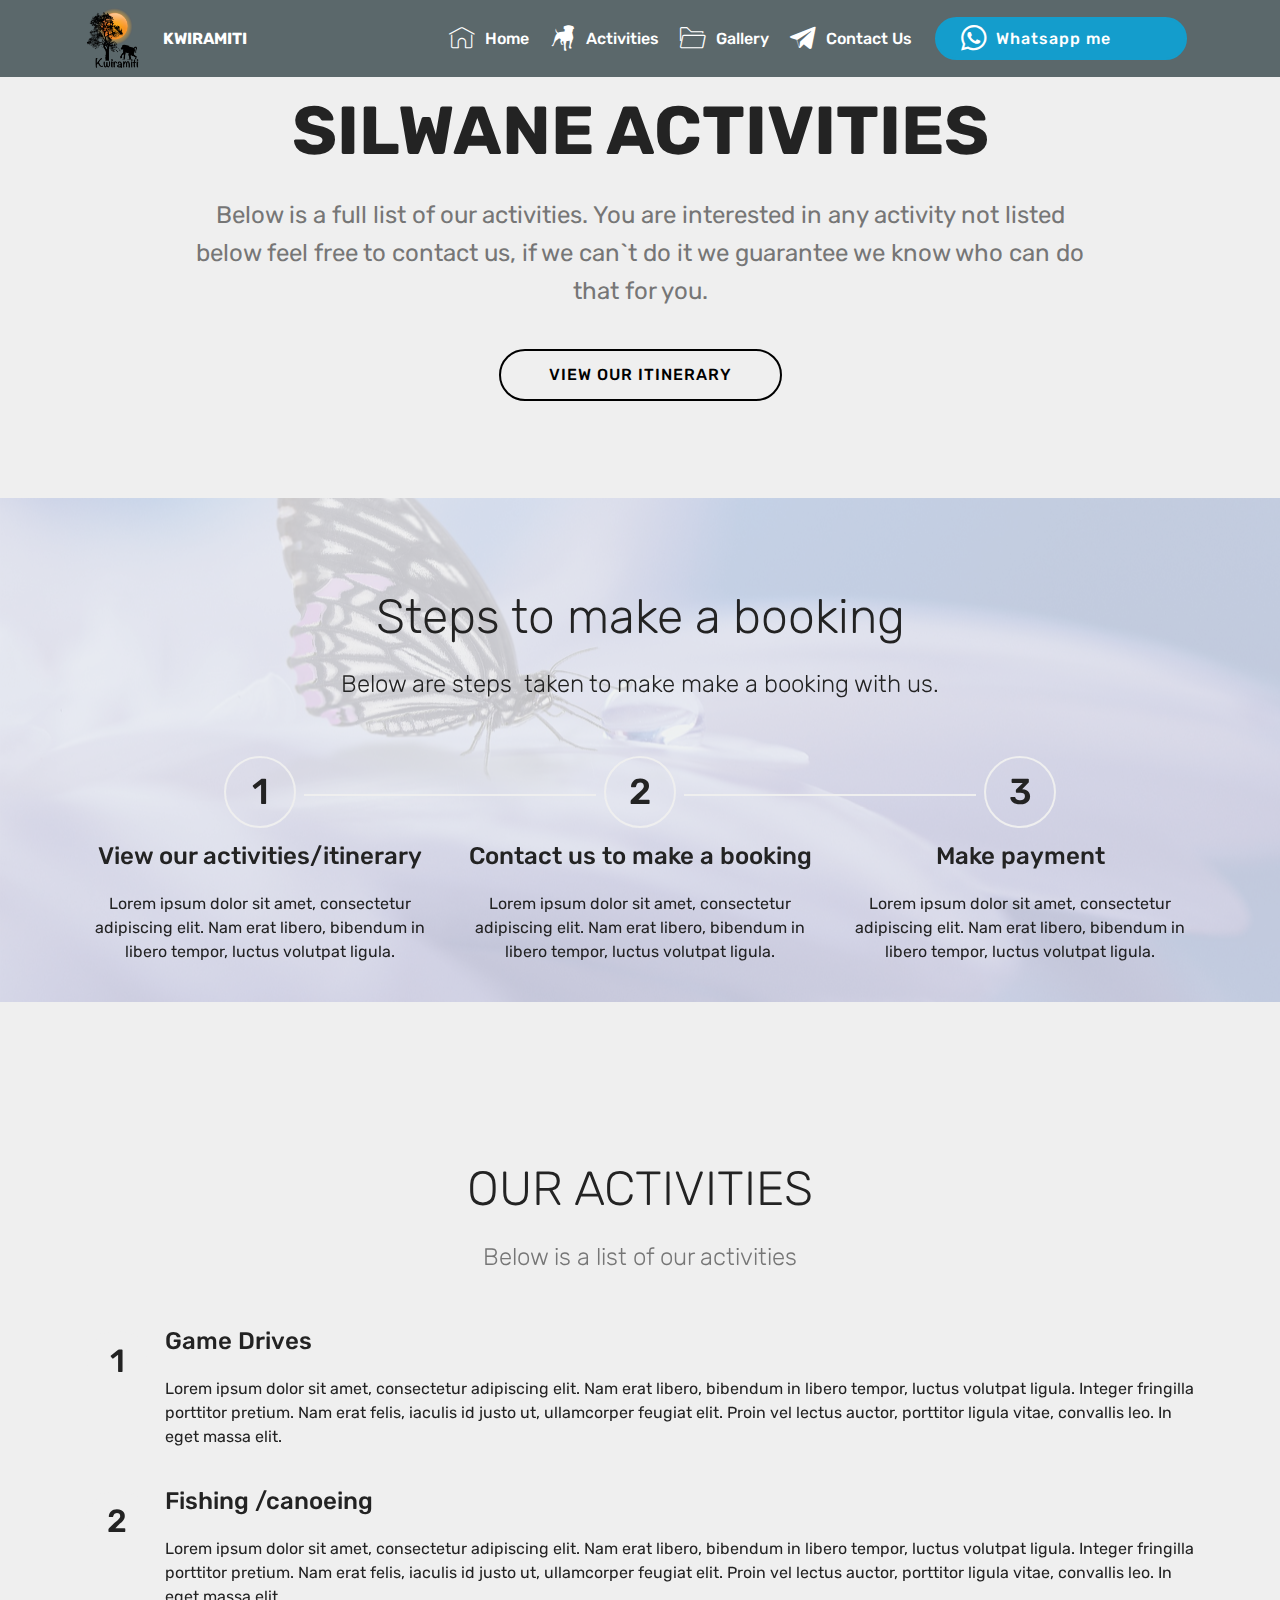
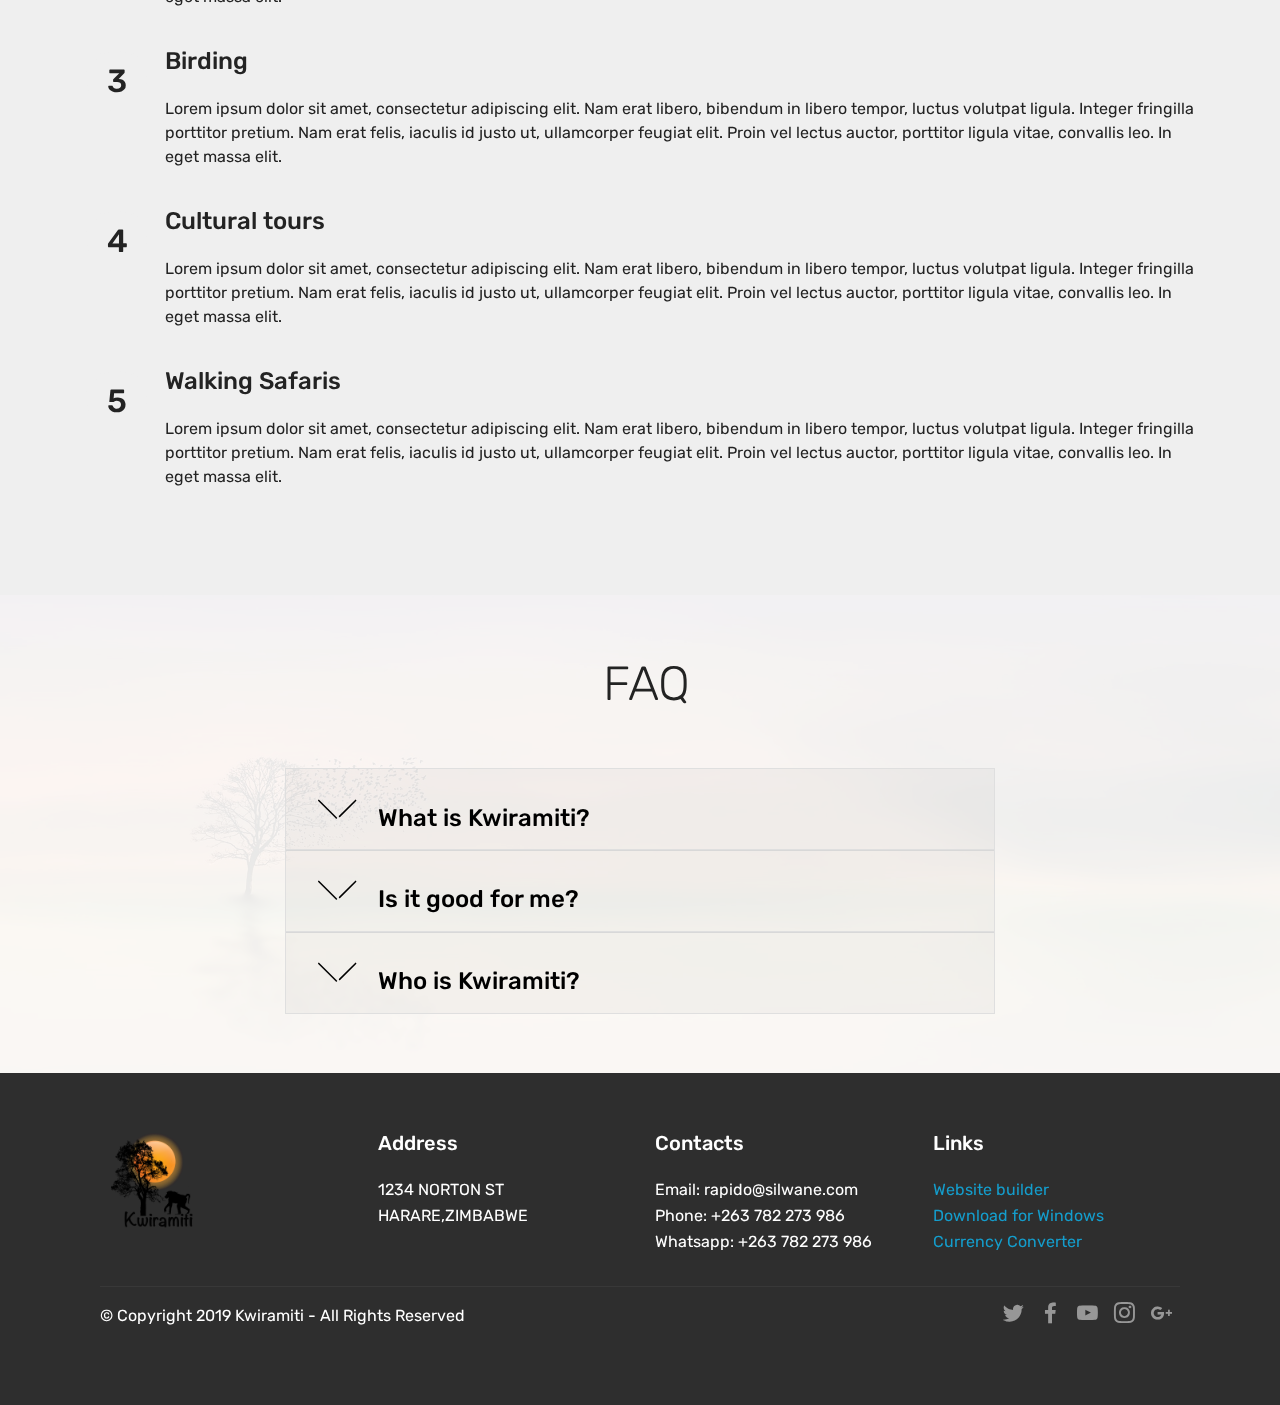
==== activities.html @ 690f3c90 "create github pages" ====
<!DOCTYPE html>
<html  >
<head>
  <!-- Site made with Mobirise Website Builder v4.12.3, https://mobirise.com -->
  <meta charset="UTF-8">
  <meta http-equiv="X-UA-Compatible" content="IE=edge">
  <meta name="generator" content="Mobirise v4.12.3, mobirise.com">
  <meta name="viewport" content="width=device-width, initial-scale=1, minimum-scale=1">
  <link rel="shortcut icon" href="assets/images/logo-web-large.png" type="image/x-icon">
  <meta name="description" content="Website Maker Description">
  
  
  <title>Activities</title>
  <link rel="stylesheet" href="assets/web/assets/mobirise-icons/mobirise-icons.css">
  <link rel="stylesheet" href="assets/bootstrap/css/bootstrap.min.css">
  <link rel="stylesheet" href="assets/bootstrap/css/bootstrap-grid.min.css">
  <link rel="stylesheet" href="assets/bootstrap/css/bootstrap-reboot.min.css">
  <link rel="stylesheet" href="assets/socicon/css/styles.css">
  <link rel="stylesheet" href="assets/tether/tether.min.css">
  <link rel="stylesheet" href="assets/dropdown/css/style.css">
  <link rel="stylesheet" href="assets/theme/css/style.css">
  <link rel="preload" as="style" href="assets/mobirise/css/mbr-additional.css"><link rel="stylesheet" href="assets/mobirise/css/mbr-additional.css" type="text/css">
  
  
  
</head>
<body>
  <section class="menu cid-s9t8nsLyzi" once="menu" id="menu1-7">

    

    <nav class="navbar navbar-expand beta-menu navbar-dropdown align-items-center navbar-fixed-top navbar-toggleable-sm">
        <button class="navbar-toggler navbar-toggler-right" type="button" data-toggle="collapse" data-target="#navbarSupportedContent" aria-controls="navbarSupportedContent" aria-expanded="false" aria-label="Toggle navigation">
            <div class="hamburger">
                <span></span>
                <span></span>
                <span></span>
                <span></span>
            </div>
        </button>
        <div class="menu-logo">
            <div class="navbar-brand">
                <span class="navbar-logo">
                    <a href="https://mobirise.co">
                         <img src="assets/images/logo-web-large.png" alt="Mobirise" title="" style="height: 3.8rem;">
                    </a>
                </span>
                <span class="navbar-caption-wrap"><a class="navbar-caption text-white display-4" href="https://mobirise.co">KWIRAMITI</a></span>
            </div>
        </div>
        <div class="collapse navbar-collapse" id="navbarSupportedContent">
            <ul class="navbar-nav nav-dropdown" data-app-modern-menu="true"><li class="nav-item">
                    <a class="nav-link link text-white display-4" href="index.html">
                        <span class="mbri-home mbr-iconfont mbr-iconfont-btn"></span>Home</a>
                </li><li class="nav-item"><a class="nav-link link text-white display-4" href="activities.html"><span class="socicon socicon-zynga mbr-iconfont mbr-iconfont-btn"></span>
                        Activities</a></li><li class="nav-item"><a class="nav-link link text-white display-4" href="gallery.html"><span class="mbri-opened-folder mbr-iconfont mbr-iconfont-btn"></span>
                        Gallery</a></li><li class="nav-item"><a class="nav-link link text-white display-4" href="contactus.html" target="_blank"><span class="socicon socicon-telegram mbr-iconfont mbr-iconfont-btn"></span>
                        Contact Us</a></li></ul>
            <div class="navbar-buttons mbr-section-btn"><a class="btn btn-sm btn-primary display-4" href="https://wa.me/+263782273986"><span class="socicon socicon-whatsapp mbr-iconfont mbr-iconfont-btn"></span>
                    
                    Whatsapp me &nbsp; &nbsp; &nbsp; &nbsp; &nbsp;</a></div>
        </div>
    </nav>
</section>

<section class="engine"><a href="https://mobirise.info/x">css templates</a></section><section class="header1 cid-s9trLxJYVZ" id="header16-q">

    

    

    <div class="container">
        <div class="row justify-content-md-center">
            <div class="col-md-10 align-center">
                <h1 class="mbr-section-title mbr-bold pb-3 mbr-fonts-style display-1">SILWANE ACTIVITIES</h1>
                
                <p class="mbr-text pb-3 mbr-fonts-style display-5">Below is a full list of our activities. You are interested in any activity not listed below feel free to contact us, if we can`t do it we guarantee we know who can do that for you.</p>
                <div class="mbr-section-btn"><a class="btn btn-md btn-black-outline display-4" href="https://mobirise.co">VIEW OUR ITINERARY</a></div>
            </div>
        </div>
    </div>

</section>

<section class="step2 cid-s9trYg1rEG mbr-parallax-background" id="step2-r">

    

    <div class="mbr-overlay" style="opacity: 0.8; background-color: rgb(239, 239, 239);">
    </div>
    
    <div class="container">
        <h2 class="mbr-section-title pb-3 mbr-fonts-style align-center display-2">
            Steps to make a booking</h2>
        <h3 class="mbr-section-subtitle pb-5 mbr-fonts-style align-center display-5">Below are steps &nbsp;taken to make make a booking with us.</h3>
        <div class="step-container row justify-content-center">
            <div class="card col-12 col-md-4 separline">
                <div class="step-element">
                    <div class="step-wrapper pb-3">
                        <h3 class="step d-flex align-items-center justify-content-center m-auto">
                            1
                        </h3>
                    </div>          
                    <div class="step-text-content align-center">
                        <h4 class="mbr-step-title pb-3 mbr-fonts-style display-5">View our activities/itinerary</h4>
                        <p class="mbr-step-text mbr-fonts-style display-7">
                            Lorem ipsum dolor sit amet, consectetur adipiscing elit. Nam erat libero, bibendum in libero tempor, luctus volutpat ligula.</p>
                    </div>
                </div>
            </div>

            <div class="card col-12 separline col-md-4">
                <div class="step-element">
                    <div class="step-wrapper pb-3">
                        <h3 class="step d-flex align-items-center justify-content-center m-auto">
                            2
                        </h3>
                    </div>          
                    <div class="step-text-content align-center">
                        <h4 class="mbr-step-title pb-3 mbr-fonts-style display-5">Contact us to make a booking</h4>
                        <p class="mbr-step-text mbr-fonts-style display-7">
                            Lorem ipsum dolor sit amet, consectetur adipiscing elit. Nam erat libero, bibendum in libero tempor, luctus volutpat ligula.</p>
                    </div>
                </div>
            </div>

            <div class="card col-md-4 col-12 separline last-child">
                <div class="step-element">
                    <div class="step-wrapper pb-3">
                        <h3 class="step d-flex align-items-center justify-content-center m-auto">
                            3
                        </h3>
                    </div>          
                    <div class="step-text-content align-center">
                        <h4 class="mbr-step-title pb-3 mbr-fonts-style display-5">Make payment</h4>
                        <p class="mbr-step-text mbr-fonts-style display-7">
                            Lorem ipsum dolor sit amet, consectetur adipiscing elit. Nam erat libero, bibendum in libero tempor, luctus volutpat ligula.</p>
                    </div>
                </div>
            </div>

            
            
            
            
            
            
            
            
            
            
            
        </div>
    </div>
</section>

<section class="step1 cid-s9tuKXuQFf" id="step1-x">

    

    
    
    <div class="container">
        <h2 class="mbr-section-title pb-3 mbr-fonts-style align-center display-2">OUR ACTIVITIES</h2>
        <h3 class="mbr-section-subtitle pb-5 mbr-fonts-style align-center display-5">Below is a list of our activities</h3>
        <div class="step-container">
            <div class="card separline pb-4">
                <div class="step-element d-flex">
                    <div class="step-wrapper pr-3">
                        <h3 class="step d-flex align-items-center justify-content-center">
                            1
                        </h3>
                    </div>          
                    <div class="step-text-content">
                        <h4 class="mbr-step-title pb-3 mbr-fonts-style display-5">Game Drives</h4>
                        <p class="mbr-step-text mbr-fonts-style display-7">
                            Lorem ipsum dolor sit amet, consectetur adipiscing elit. Nam erat libero, bibendum in libero tempor, luctus volutpat ligula. Integer fringilla porttitor pretium. Nam erat felis, iaculis id justo ut, ullamcorper feugiat elit. Proin vel lectus auctor, porttitor ligula vitae, convallis leo. In eget massa elit.
                        </p>
                    </div>
                </div>
            </div>

            <div class="card separline pb-4">
                <div class="step-element d-flex">
                    <div class="step-wrapper pr-3">
                        <h3 class="step d-flex align-items-center justify-content-center">
                            2
                        </h3>
                    </div>          
                    <div class="step-text-content">
                        <h4 class="mbr-step-title pb-3 mbr-fonts-style display-5">Fishing /canoeing</h4>
                        <p class="mbr-step-text mbr-fonts-style display-7">
                            Lorem ipsum dolor sit amet, consectetur adipiscing elit. Nam erat libero, bibendum in libero tempor, luctus volutpat ligula. Integer fringilla porttitor pretium. Nam erat felis, iaculis id justo ut, ullamcorper feugiat elit. Proin vel lectus auctor, porttitor ligula vitae, convallis leo. In eget massa elit.
                        </p>
                    </div>
                </div>
            </div>

            <div class="card separline pb-4">
                <div class="step-element d-flex">
                    <div class="step-wrapper pr-3">
                        <h3 class="step d-flex align-items-center justify-content-center">
                            3
                        </h3>
                    </div>          
                    <div class="step-text-content">
                        <h4 class="mbr-step-title pb-3 mbr-fonts-style display-5">Birding</h4>
                        <p class="mbr-step-text mbr-fonts-style display-7">
                            Lorem ipsum dolor sit amet, consectetur adipiscing elit. Nam erat libero, bibendum in libero tempor, luctus volutpat ligula. Integer fringilla porttitor pretium. Nam erat felis, iaculis id justo ut, ullamcorper feugiat elit. Proin vel lectus auctor, porttitor ligula vitae, convallis leo. In eget massa elit.
                        </p>
                    </div>
                </div>
            </div>

            <div class="card separline pb-4">
                <div class="step-element d-flex">
                    <div class="step-wrapper pr-3">
                        <h3 class="step d-flex align-items-center justify-content-center">
                            4
                        </h3>
                    </div>          
                    <div class="step-text-content">
                        <h4 class="mbr-step-title pb-3 mbr-fonts-style display-5">Cultural tours</h4>
                        <p class="mbr-step-text mbr-fonts-style display-7">
                            Lorem ipsum dolor sit amet, consectetur adipiscing elit. Nam erat libero, bibendum in libero tempor, luctus volutpat ligula. Integer fringilla porttitor pretium. Nam erat felis, iaculis id justo ut, ullamcorper feugiat elit. Proin vel lectus auctor, porttitor ligula vitae, convallis leo. In eget massa elit.
                        </p>
                    </div>
                </div>
            </div>
            
            <div class="card">
                <div class="step-element d-flex">
                    <div class="step-wrapper pr-3">
                        <h3 class="step d-flex align-items-center justify-content-center">
                            5
                        </h3>
                    </div>          
                    <div class="step-text-content">
                        <h4 class="mbr-step-title pb-3 mbr-fonts-style display-5">Walking Safaris</h4>
                        <p class="mbr-step-text mbr-fonts-style display-7">
                            Lorem ipsum dolor sit amet, consectetur adipiscing elit. Nam erat libero, bibendum in libero tempor, luctus volutpat ligula. Integer fringilla porttitor pretium. Nam erat felis, iaculis id justo ut, ullamcorper feugiat elit. Proin vel lectus auctor, porttitor ligula vitae, convallis leo. In eget massa elit.
                        </p>
                    </div>
                </div>
            </div>
            
            
            
            
            
            
            
            
        </div>
    </div>
</section>

<section class="toggle1 cid-s9ts7Mup1S" id="toggle1-s">

    

    <div class="mbr-overlay" style="opacity: 0.9; background-color: rgb(255, 255, 255);">
    </div>
        <div class="container">
            <div class="media-container-row">
                <div class="col-12 col-md-8">
                    <div class="section-head text-center space30">
                       <h2 class="mbr-section-title pb-5 mbr-fonts-style display-2">&nbsp;FAQ
                        </h2>
                    </div>
                    <div class="clearfix"></div>
                    <div id="bootstrap-toggle" class="toggle-panel accordionStyles tab-content">
                        <div class="card">
                            <div class="card-header" role="tab" id="headingOne">
                                <a role="button" class="collapsed panel-title text-black" data-toggle="collapse" data-core="" href="#collapse1_18" aria-expanded="false" aria-controls="collapse1">
                                    <h4 class="mbr-fonts-style display-5">
                                        <span class="sign mbr-iconfont mbri-arrow-down inactive"></span> What is Kwiramiti?</h4>
                                </a>
                            </div>
                            <div id="collapse1_18" class="panel-collapse noScroll collapse" role="tabpanel" aria-labelledby="headingOne">
                                <div class="panel-body p-4">
                                    <p class="mbr-fonts-style panel-text display-7">
                                       "Lorem ipsum dolor sit amet, consectetur adipiscing elit, sed do eiusmod tempor incididunt ut labore et dolore magna aliqua. Ut enim ad minim veniam, quis nostrud exercitation ullamco laboris nisi ut aliquip ex ea commodo consequat. Duis aute irure dolor in reprehenderit in voluptate velit esse cillum dolore eu fugiat nulla pariatur. Excepteur sint occaecat cupidatat non proident, sunt in culpa qui officia deserunt mollit anim id est laborum."</p>
                                </div>
                            </div>
                        </div>
                        <div class="card">
                            <div class="card-header" role="tab" id="headingTwo">
                                <a role="button" class="collapsed panel-title text-black" data-toggle="collapse" data-core="" href="#collapse2_18" aria-expanded="false" aria-controls="collapse2">
                                    <h4 class="mbr-fonts-style display-5">
                                        <span class="sign mbr-iconfont mbri-arrow-down inactive"></span> Is it good for me?
                                    </h4>
                                </a>

                            </div>
                            <div id="collapse2_18" class="panel-collapse noScroll collapse" role="tabpanel" aria-labelledby="headingTwo">
                                <div class="panel-body p-4">
                                    <p class="mbr-fonts-style panel-text display-7">
                                       "Lorem ipsum dolor sit amet, consectetur adipiscing elit, sed do eiusmod tempor incididunt ut labore et dolore magna aliqua. Ut enim ad minim veniam, quis nostrud exercitation ullamco laboris nisi ut aliquip ex ea commodo consequat. Duis aute irure dolor in reprehenderit in voluptate velit esse cillum dolore eu fugiat nulla pariatur. Excepteur sint occaecat cupidatat non proident, sunt in culpa qui officia deserunt mollit anim id est laborum."</p>
                                </div>
                            </div>
                        </div>
                        <div class="card">
                            <div class="card-header" role="tab" id="headingThree">
                                <a role="button" class="collapsed panel-title text-black" data-toggle="collapse" data-core="" href="#collapse3_18" aria-expanded="false" aria-controls="collapse3">
                                    <h4 class="mbr-fonts-style display-5">
                                        <span class="sign mbr-iconfont mbri-arrow-down inactive"></span>&nbsp;Who is Kwiramiti?</h4>
                                </a>
                            </div>
                            <div id="collapse3_18" class="panel-collapse noScroll collapse" role="tabpanel" aria-labelledby="headingThree">
                                <div class="panel-body p-4">
                                    <p class="mbr-fonts-style panel-text display-7">"Lorem ipsum dolor sit amet, consectetur adipiscing elit, sed do eiusmod tempor incididunt ut labore et dolore magna aliqua. Ut enim ad minim veniam, quis nostrud exercitation ullamco laboris nisi ut aliquip ex ea commodo consequat. Duis aute irure dolor in reprehenderit in voluptate velit esse cillum dolore eu fugiat nulla pariatur. Excepteur sint occaecat cupidatat non proident, sunt in culpa qui officia deserunt mollit anim id est laborum."</p>
                                </div>
                            </div>
                        </div>
                        
                        
                        
                    </div>
                </div>
            </div>
        </div>
</section>

<section class="cid-s9tse5u4Gh" id="footer1-u">

    

    

    <div class="container">
        <div class="media-container-row content text-white">
            <div class="col-12 col-md-3">
                <div class="media-wrap">
                    <a href="https://mobirise.co/">
                        <img src="assets/images/logo-web-large.png" alt="Mobirise" title="">
                    </a>
                </div>
            </div>
            <div class="col-12 col-md-3 mbr-fonts-style display-7">
                <h5 class="pb-3">
                    Address
                </h5>
                <p class="mbr-text">
                    1234 NORTON ST &nbsp; &nbsp; &nbsp; &nbsp; &nbsp; &nbsp; &nbsp; &nbsp; &nbsp; &nbsp;&nbsp;<br>HARARE,ZIMBABWE</p>
            </div>
            <div class="col-12 col-md-3 mbr-fonts-style display-7">
                <h5 class="pb-3">
                    Contacts
                </h5>
                <p class="mbr-text">
                    Email: rapido@silwane.com&nbsp;<br>Phone: +263 782 273 986<br>Whatsapp: +263 782 273 986</p>
            </div>
            <div class="col-12 col-md-3 mbr-fonts-style display-7">
                <h5 class="pb-3">
                    Links
                </h5>
                <p class="mbr-text">
                    <a class="text-primary" href="https://mobirise.co/">Website builder</a>
                    <br><a class="text-primary" href="https://mobirise.co/">Download for Windows</a>
                    <br><a href="https://www1.oanda.com/currency/converter/" target="_blank">Currency Converter</a></p>
            </div>
        </div>
        <div class="footer-lower">
            <div class="media-container-row">
                <div class="col-sm-12">
                    <hr>
                </div>
            </div>
            <div class="media-container-row mbr-white">
                <div class="col-sm-6 copyright">
                    <p class="mbr-text mbr-fonts-style display-7">
                        © Copyright 2019 Kwiramiti - All Rights Reserved
                    </p>
                </div>
                <div class="col-md-6">
                    <div class="social-list align-right">
                        <div class="soc-item">
                            <a href="https://twitter.com/" target="_blank">
                                <span class="mbr-iconfont mbr-iconfont-social socicon-twitter socicon"></span>
                            </a>
                        </div>
                        <div class="soc-item">
                            <a href="https://www.facebook.com/" target="_blank">
                                <span class="mbr-iconfont mbr-iconfont-social socicon-facebook socicon"></span>
                            </a>
                        </div>
                        <div class="soc-item">
                            <a href="https://www.youtube.com/" target="_blank">
                                <span class="mbr-iconfont mbr-iconfont-social socicon-youtube socicon"></span>
                            </a>
                        </div>
                        <div class="soc-item">
                            <a href="https://instagram.com/" target="_blank">
                                <span class="mbr-iconfont mbr-iconfont-social socicon-instagram socicon"></span>
                            </a>
                        </div>
                        <div class="soc-item">
                            <a href="https://plus.google.com/" target="_blank">
                                <span class="mbr-iconfont mbr-iconfont-social socicon-googleplus socicon"></span>
                            </a>
                        </div>
                        
                    </div>
                </div>
            </div>
        </div>
    </div>
</section>


  <script src="assets/web/assets/jquery/jquery.min.js"></script>
  <script src="assets/popper/popper.min.js"></script>
  <script src="assets/bootstrap/js/bootstrap.min.js"></script>
  <script src="assets/smoothscroll/smooth-scroll.js"></script>
  <script src="assets/tether/tether.min.js"></script>
  <script src="assets/touchswipe/jquery.touch-swipe.min.js"></script>
  <script src="assets/parallax/jarallax.min.js"></script>
  <script src="assets/mbr-switch-arrow/mbr-switch-arrow.js"></script>
  <script src="assets/dropdown/js/nav-dropdown.js"></script>
  <script src="assets/dropdown/js/navbar-dropdown.js"></script>
  <script src="assets/theme/js/script.js"></script>
  
  
</body>
</html>
---- assets/web/assets/mobirise-icons/mobirise-icons.css ----
@font-face {
  font-family: 'MobiriseIcons';
  src:  url('mobirise-icons.eot?spat4u');
  src:  url('mobirise-icons.eot?spat4u#iefix') format('embedded-opentype'),
    url('mobirise-icons.ttf?spat4u') format('truetype'),
    url('mobirise-icons.woff?spat4u') format('woff'),
    url('mobirise-icons.svg?spat4u#MobiriseIcons') format('svg');
  font-weight: normal;
  font-style: normal;
  font-display: swap;
}

[class^="mbri-"], [class*=" mbri-"] {
  /* use !important to prevent issues with browser extensions that change fonts */
  font-family: MobiriseIcons !important;
  speak: none;
  font-style: normal;
  font-weight: normal;
  font-variant: normal;
  text-transform: none;
  line-height: 1;

  /* Better Font Rendering =========== */
  -webkit-font-smoothing: antialiased;
  -moz-osx-font-smoothing: grayscale;
}

.mbri-add-submenu:before {
  content: "\e900";
}
.mbri-alert:before {
  content: "\e901";
}
.mbri-align-center:before {
  content: "\e902";
}
.mbri-align-justify:before {
  content: "\e903";
}
.mbri-align-left:before {
  content: "\e904";
}
.mbri-align-right:before {
  content: "\e905";
}
.mbri-android:before {
  content: "\e906";
}
.mbri-apple:before {
  content: "\e907";
}
.mbri-arrow-down:before {
  content: "\e908";
}
.mbri-arrow-next:before {
  content: "\e909";
}
.mbri-arrow-prev:before {
  content: "\e90a";
}
.mbri-arrow-up:before {
  content: "\e90b";
}
.mbri-bold:before {
  content: "\e90c";
}
.mbri-bookmark:before {
  content: "\e90d";
}
.mbri-bootstrap:before {
  content: "\e90e";
}
.mbri-briefcase:before {
  content: "\e90f";
}
.mbri-browse:before {
  content: "\e910";
}
.mbri-bulleted-list:before {
  content: "\e911";
}
.mbri-calendar:before {
  content: "\e912";
}
.mbri-camera:before {
  content: "\e913";
}
.mbri-cart-add:before {
  content: "\e914";
}
.mbri-cart-full:before {
  content: "\e915";
}
.mbri-cash:before {
  content: "\e916";
}
.mbri-change-style:before {
  content: "\e917";
}
.mbri-chat:before {
  content: "\e918";
}
.mbri-clock:before {
  content: "\e919";
}
.mbri-close:before {
  content: "\e91a";
}
.mbri-cloud:before {
  content: "\e91b";
}
.mbri-code:before {
  content: "\e91c";
}
.mbri-contact-form:before {
  content: "\e91d";
}
.mbri-credit-card:before {
  content: "\e91e";
}
.mbri-cursor-click:before {
  content: "\e91f";
}
.mbri-cust-feedback:before {
  content: "\e920";
}
.mbri-database:before {
  content: "\e921";
}
.mbri-delivery:before {
  content: "\e922";
}
.mbri-desktop:before {
  content: "\e923";
}
.mbri-devices:before {
  content: "\e924";
}
.mbri-down:before {
  content: "\e925";
}
.mbri-download:before {
  content: "\e989";
}
.mbri-drag-n-drop:before {
  content: "\e927";
}
.mbri-drag-n-drop2:before {
  content: "\e928";
}
.mbri-edit:before {
  content: "\e929";
}
.mbri-edit2:before {
  content: "\e92a";
}
.mbri-error:before {
  content: "\e92b";
}
.mbri-extension:before {
  content: "\e92c";
}
.mbri-features:before {
  content: "\e92d";
}
.mbri-file:before {
  content: "\e92e";
}
.mbri-flag:before {
  content: "\e92f";
}
.mbri-folder:before {
  content: "\e930";
}
.mbri-gift:before {
  content: "\e931";
}
.mbri-github:before {
  content: "\e932";
}
.mbri-globe:before {
  content: "\e933";
}
.mbri-globe-2:before {
  content: "\e934";
}
.mbri-growing-chart:before {
  content: "\e935";
}
.mbri-hearth:before {
  content: "\e936";
}
.mbri-help:before {
  content: "\e937";
}
.mbri-home:before {
  content: "\e938";
}
.mbri-hot-cup:before {
  content: "\e939";
}
.mbri-idea:before {
  content: "\e93a";
}
.mbri-image-gallery:before {
  content: "\e93b";
}
.mbri-image-slider:before {
  content: "\e93c";
}
.mbri-info:before {
  content: "\e93d";
}
.mbri-italic:before {
  content: "\e93e";
}
.mbri-key:before {
  content: "\e93f";
}
.mbri-laptop:before {
  content: "\e940";
}
.mbri-layers:before {
  content: "\e941";
}
.mbri-left-right:before {
  content: "\e942";
}
.mbri-left:before {
  content: "\e943";
}
.mbri-letter:before {
  content: "\e944";
}
.mbri-like:before {
  content: "\e945";
}
.mbri-link:before {
  content: "\e946";
}
.mbri-lock:before {
  content: "\e947";
}
.mbri-login:before {
  content: "\e948";
}
.mbri-logout:before {
  content: "\e949";
}
.mbri-magic-stick:before {
  content: "\e94a";
}
.mbri-map-pin:before {
  content: "\e94b";
}
.mbri-menu:before {
  content: "\e94c";
}
.mbri-mobile:before {
  content: "\e94d";
}
.mbri-mobile2:before {
  content: "\e94e";
}
.mbri-mobirise:before {
  content: "\e94f";
}
.mbri-more-horizontal:before {
  content: "\e950";
}
.mbri-more-vertical:before {
  content: "\e951";
}
.mbri-music:before {
  content: "\e952";
}
.mbri-new-file:before {
  content: "\e953";
}
.mbri-numbered-list:before {
  content: "\e954";
}
.mbri-opened-folder:before {
  content: "\e955";
}
.mbri-pages:before {
  content: "\e956";
}
.mbri-paper-plane:before {
  content: "\e957";
}
.mbri-paperclip:before {
  content: "\e958";
}
.mbri-photo:before {
  content: "\e959";
}
.mbri-photos:before {
  content: "\e95a";
}
.mbri-pin:before {
  content: "\e95b";
}
.mbri-play:before {
  content: "\e95c";
}
.mbri-plus:before {
  content: "\e95d";
}
.mbri-preview:before {
  content: "\e95e";
}
.mbri-print:before {
  content: "\e95f";
}
.mbri-protect:before {
  content: "\e960";
}
.mbri-question:before {
  content: "\e961";
}
.mbri-quote-left:before {
  content: "\e962";
}
.mbri-quote-right:before {
  content: "\e963";
}
.mbri-refresh:before {
  content: "\e964";
}
.mbri-responsive:before {
  content: "\e965";
}
.mbri-right:before {
  content: "\e966";
}
.mbri-rocket:before {
  content: "\e967";
}
.mbri-sad-face:before {
  content: "\e968";
}
.mbri-sale:before {
  content: "\e969";
}
.mbri-save:before {
  content: "\e96a";
}
.mbri-search:before {
  content: "\e96b";
}
.mbri-setting:before {
  content: "\e96c";
}
.mbri-setting2:before {
  content: "\e96d";
}
.mbri-setting3:before {
  content: "\e96e";
}
.mbri-share:before {
  content: "\e96f";
}
.mbri-shopping-bag:before {
  content: "\e970";
}
.mbri-shopping-basket:before {
  content: "\e971";
}
.mbri-shopping-cart:before {
  content: "\e972";
}
.mbri-sites:before {
  content: "\e973";
}
.mbri-smile-face:before {
  content: "\e974";
}
.mbri-speed:before {
  content: "\e975";
}
.mbri-star:before {
  content: "\e976";
}
.mbri-success:before {
  content: "\e977";
}
.mbri-sun:before {
  content: "\e978";
}
.mbri-sun2:before {
  content: "\e979";
}
.mbri-tablet:before {
  content: "\e97a";
}
.mbri-tablet-vertical:before {
  content: "\e97b";
}
.mbri-target:before {
  content: "\e97c";
}
.mbri-timer:before {
  content: "\e97d";
}
.mbri-to-ftp:before {
  content: "\e97e";
}
.mbri-to-local-drive:before {
  content: "\e97f";
}
.mbri-touch-swipe:before {
  content: "\e980";
}
.mbri-touch:before {
  content: "\e981";
}
.mbri-trash:before {
  content: "\e982";
}
.mbri-underline:before {
  content: "\e983";
}
.mbri-unlink:before {
  content: "\e984";
}
.mbri-unlock:before {
  content: "\e985";
}
.mbri-up-down:before {
  content: "\e986";
}
.mbri-up:before {
  content: "\e987";
}
.mbri-update:before {
  content: "\e988";
}
.mbri-upload:before {
 content: "\e926"; 
}
.mbri-user:before {
  content: "\e98a";
}
.mbri-user2:before {
  content: "\e98b";
}
.mbri-users:before {
  content: "\e98c";
}
.mbri-video:before {
  content: "\e98d";
}
.mbri-video-play:before {
  content: "\e98e";
}
.mbri-watch:before {
  content: "\e98f";
}
.mbri-website-theme:before {
  content: "\e990";
}
.mbri-wifi:before {
  content: "\e991";
}
.mbri-windows:before {
  content: "\e992";
}
.mbri-zoom-out:before {
  content: "\e993";
}
.mbri-redo:before {
  content: "\e994";
}
.mbri-undo:before {
  content: "\e995";
}
---- assets/socicon/css/styles.css ----
@charset "UTF-8";

@font-face {
  font-family: 'Socicon';
  src:  url('../fonts/socicon.eot');
  src:  url('../fonts/socicon.eot?#iefix') format('embedded-opentype'),
    url('../fonts/socicon.woff2') format('woff2'),
    url('../fonts/socicon.ttf') format('truetype'),
    url('../fonts/socicon.woff') format('woff'),
    url('../fonts/socicon.svg#socicon') format('svg');
  font-weight: normal;
  font-style: normal;
}

[data-icon]:before {
  font-family: "socicon" !important;
  content: attr(data-icon);
  font-style: normal !important;
  font-weight: normal !important;
  font-variant: normal !important;
  text-transform: none !important;
  speak: none;
  line-height: 1;
  -webkit-font-smoothing: antialiased;
  -moz-osx-font-smoothing: grayscale;
}

[class^="socicon-"], [class*=" socicon-"] {
  /* use !important to prevent issues with browser extensions that change fonts */
  font-family: 'Socicon' !important;
  speak: none;
  font-style: normal;
  font-weight: normal;
  font-variant: normal;
  text-transform: none;
  line-height: 1;

  /* Better Font Rendering =========== */
  -webkit-font-smoothing: antialiased;
  -moz-osx-font-smoothing: grayscale;
}

.socicon-eitaa:before {
  content: "\e97c";
}
.socicon-soroush:before {
  content: "\e97d";
}
.socicon-bale:before {
  content: "\e97e";
}
.socicon-zazzle:before {
  content: "\e97b";
}
.socicon-society6:before {
  content: "\e97a";
}
.socicon-redbubble:before {
  content: "\e979";
}
.socicon-avvo:before {
  content: "\e978";
}
.socicon-stitcher:before {
  content: "\e977";
}
.socicon-googlehangouts:before {
  content: "\e974";
}
.socicon-dlive:before {
  content: "\e975";
}
.socicon-vsco:before {
  content: "\e976";
}
.socicon-flipboard:before {
  content: "\e973";
}
.socicon-ubuntu:before {
  content: "\e958";
}
.socicon-artstation:before {
  content: "\e959";
}
.socicon-invision:before {
  content: "\e95a";
}
.socicon-torial:before {
  content: "\e95b";
}
.socicon-collectorz:before {
  content: "\e95c";
}
.socicon-seenthis:before {
  content: "\e95d";
}
.socicon-googleplaymusic:before {
  content: "\e95e";
}
.socicon-debian:before {
  content: "\e95f";
}
.socicon-filmfreeway:before {
  content: "\e960";
}
.socicon-gnome:before {
  content: "\e961";
}
.socicon-itchio:before {
  content: "\e962";
}
.socicon-jamendo:before {
  content: "\e963";
}
.socicon-mix:before {
  content: "\e964";
}
.socicon-sharepoint:before {
  content: "\e965";
}
.socicon-tinder:before {
  content: "\e966";
}
.socicon-windguru:before {
  content: "\e967";
}
.socicon-cdbaby:before {
  content: "\e968";
}
.socicon-elementaryos:before {
  content: "\e969";
}
.socicon-stage32:before {
  content: "\e96a";
}
.socicon-tiktok:before {
  content: "\e96b";
}
.socicon-gitter:before {
  content: "\e96c";
}
.socicon-letterboxd:before {
  content: "\e96d";
}
.socicon-threema:before {
  content: "\e96e";
}
.socicon-splice:before {
  content: "\e96f";
}
.socicon-metapop:before {
  content: "\e970";
}
.socicon-naver:before {
  content: "\e971";
}
.socicon-remote:before {
  content: "\e972";
}
.socicon-internet:before {
  content: "\e957";
}
.socicon-moddb:before {
  content: "\e94b";
}
.socicon-indiedb:before {
  content: "\e94c";
}
.socicon-traxsource:before {
  content: "\e94d";
}
.socicon-gamefor:before {
  content: "\e94e";
}
.socicon-pixiv:before {
  content: "\e94f";
}
.socicon-myanimelist:before {
  content: "\e950";
}
.socicon-blackberry:before {
  content: "\e951";
}
.socicon-wickr:before {
  content: "\e952";
}
.socicon-spip:before {
  content: "\e953";
}
.socicon-napster:before {
  content: "\e954";
}
.socicon-beatport:before {
  content: "\e955";
}
.socicon-hackerone:before {
  content: "\e956";
}
.socicon-hackernews:before {
  content: "\e946";
}
.socicon-smashwords:before {
  content: "\e947";
}
.socicon-kobo:before {
  content: "\e948";
}
.socicon-bookbub:before {
  content: "\e949";
}
.socicon-mailru:before {
  content: "\e94a";
}
.socicon-gitlab:before {
  content: "\e945";
}
.socicon-instructables:before {
  content: "\e944";
}
.socicon-portfolio:before {
  content: "\e943";
}
.socicon-codered:before {
  content: "\e940";
}
.socicon-origin:before {
  content: "\e941";
}
.socicon-nextdoor:before {
  content: "\e942";
}
.socicon-udemy:before {
  content: "\e93f";
}
.socicon-livemaster:before {
  content: "\e93e";
}
.socicon-crunchbase:before {
  content: "\e93b";
}
.socicon-homefy:before {
  content: "\e93c";
}
.socicon-calendly:before {
  content: "\e93d";
}
.socicon-realtor:before {
  content: "\e90f";
}
.socicon-tidal:before {
  content: "\e910";
}
.socicon-qobuz:before {
  content: "\e911";
}
.socicon-natgeo:before {
  content: "\e912";
}
.socicon-mastodon:before {
  content: "\e913";
}
.socicon-unsplash:before {
  content: "\e914";
}
.socicon-homeadvisor:before {
  content: "\e915";
}
.socicon-angieslist:before {
  content: "\e916";
}
.socicon-codepen:before {
  content: "\e917";
}
.socicon-slack:before {
  content: "\e918";
}
.socicon-openaigym:before {
  content: "\e919";
}
.socicon-logmein:before {
  content: "\e91a";
}
.socicon-fiverr:before {
  content: "\e91b";
}
.socicon-gotomeeting:before {
  content: "\e91c";
}
.socicon-aliexpress:before {
  content: "\e91d";
}
.socicon-guru:before {
  content: "\e91e";
}
.socicon-appstore:before {
  content: "\e91f";
}
.socicon-homes:before {
  content: "\e920";
}
.socicon-zoom:before {
  content: "\e921";
}
.socicon-alibaba:before {
  content: "\e922";
}
.socicon-craigslist:before {
  content: "\e923";
}
.socicon-wix:before {
  content: "\e924";
}
.socicon-redfin:before {
  content: "\e925";
}
.socicon-googlecalendar:before {
  content: "\e926";
}
.socicon-shopify:before {
  content: "\e927";
}
.socicon-freelancer:before {
  content: "\e928";
}
.socicon-seedrs:before {
  content: "\e929";
}
.socicon-bing:before {
  content: "\e92a";
}
.socicon-doodle:before {
  content: "\e92b";
}
.socicon-bonanza:before {
  content: "\e92c";
}
.socicon-squarespace:before {
  content: "\e92d";
}
.socicon-toptal:before {
  content: "\e92e";
}
.socicon-gust:before {
  content: "\e92f";
}
.socicon-ask:before {
  content: "\e930";
}
.socicon-trulia:before {
  content: "\e931";
}
.socicon-loomly:before {
  content: "\e932";
}
.socicon-ghost:before {
  content: "\e933";
}
.socicon-upwork:before {
  content: "\e934";
}
.socicon-fundable:before {
  content: "\e935";
}
.socicon-booking:before {
  content: "\e936";
}
.socicon-googlemaps:before {
  content: "\e937";
}
.socicon-zillow:before {
  content: "\e938";
}
.socicon-niconico:before {
  content: "\e939";
}
.socicon-toneden:before {
  content: "\e93a";
}
.socicon-augment:before {
  content: "\e908";
}
.socicon-bitbucket:before {
  content: "\e909";
}
.socicon-fyuse:before {
  content: "\e90a";
}
.socicon-yt-gaming:before {
  content: "\e90b";
}
.socicon-sketchfab:before {
  content: "\e90c";
}
.socicon-mobcrush:before {
  content: "\e90d";
}
.socicon-microsoft:before {
  content: "\e90e";
}
.socicon-pandora:before {
  content: "\e907";
}
.socicon-messenger:before {
  content: "\e906";
}
.socicon-gamewisp:before {
  content: "\e905";
}
.socicon-bloglovin:before {
  content: "\e904";
}
.socicon-tunein:before {
  content: "\e903";
}
.socicon-gamejolt:before {
  content: "\e901";
}
.socicon-trello:before {
  content: "\e902";
}
.socicon-spreadshirt:before {
  content: "\e900";
}
.socicon-500px:before {
  content: "\e000";
}
.socicon-8tracks:before {
  content: "\e001";
}
.socicon-airbnb:before {
  content: "\e002";
}
.socicon-alliance:before {
  content: "\e003";
}
.socicon-amazon:before {
  content: "\e004";
}
.socicon-amplement:before {
  content: "\e005";
}
.socicon-android:before {
  content: "\e006";
}
.socicon-angellist:before {
  content: "\e007";
}
.socicon-apple:before {
  content: "\e008";
}
.socicon-appnet:before {
  content: "\e009";
}
.socicon-baidu:before {
  content: "\e00a";
}
.socicon-bandcamp:before {
  content: "\e00b";
}
.socicon-battlenet:before {
  content: "\e00c";
}
.socicon-mixer:before {
  content: "\e00d";
}
.socicon-bebee:before {
  content: "\e00e";
}
.socicon-bebo:before {
  content: "\e00f";
}
.socicon-behance:before {
  content: "\e010";
}
.socicon-blizzard:before {
  content: "\e011";
}
.socicon-blogger:before {
  content: "\e012";
}
.socicon-buffer:before {
  content: "\e013";
}
.socicon-chrome:before {
  content: "\e014";
}
.socicon-coderwall:before {
  content: "\e015";
}
.socicon-curse:before {
  content: "\e016";
}
.socicon-dailymotion:before {
  content: "\e017";
}
.socicon-deezer:before {
  content: "\e018";
}
.socicon-delicious:before {
  content: "\e019";
}
.socicon-deviantart:before {
  content: "\e01a";
}
.socicon-diablo:before {
  content: "\e01b";
}
.socicon-digg:before {
  content: "\e01c";
}
.socicon-discord:before {
  content: "\e01d";
}
.socicon-disqus:before {
  content: "\e01e";
}
.socicon-douban:before {
  content: "\e01f";
}
.socicon-draugiem:before {
  content: "\e020";
}
.socicon-dribbble:before {
  content: "\e021";
}
.socicon-drupal:before {
  content: "\e022";
}
.socicon-ebay:before {
  content: "\e023";
}
.socicon-ello:before {
  content: "\e024";
}
.socicon-endomodo:before {
  content: "\e025";
}
.socicon-envato:before {
  content: "\e026";
}
.socicon-etsy:before {
  content: "\e027";
}
.socicon-facebook:before {
  content: "\e028";
}
.socicon-feedburner:before {
  content: "\e029";
}
.socicon-filmweb:before {
  content: "\e02a";
}
.socicon-firefox:before {
  content: "\e02b";
}
.socicon-flattr:before {
  content: "\e02c";
}
.socicon-flickr:before {
  content: "\e02d";
}
.socicon-formulr:before {
  content: "\e02e";
}
.socicon-forrst:before {
  content: "\e02f";
}
.socicon-foursquare:before {
  content: "\e030";
}
.socicon-friendfeed:before {
  content: "\e031";
}
.socicon-github:before {
  content: "\e032";
}
.socicon-goodreads:before {
  content: "\e033";
}
.socicon-google:before {
  content: "\e034";
}
.socicon-googlescholar:before {
  content: "\e035";
}
.socicon-googlegroups:before {
  content: "\e036";
}
.socicon-googlephotos:before {
  content: "\e037";
}
.socicon-googleplus:before {
  content: "\e038";
}
.socicon-grooveshark:before {
  content: "\e039";
}
.socicon-hackerrank:before {
  content: "\e03a";
}
.socicon-hearthstone:before {
  content: "\e03b";
}
.socicon-hellocoton:before {
  content: "\e03c";
}
.socicon-heroes:before {
  content: "\e03d";
}
.socicon-smashcast:before {
  content: "\e03e";
}
.socicon-horde:before {
  content: "\e03f";
}
.socicon-houzz:before {
  content: "\e040";
}
.socicon-icq:before {
  content: "\e041";
}
.socicon-identica:before {
  content: "\e042";
}
.socicon-imdb:before {
  content: "\e043";
}
.socicon-instagram:before {
  content: "\e044";
}
.socicon-issuu:before {
  content: "\e045";
}
.socicon-istock:before {
  content: "\e046";
}
.socicon-itunes:before {
  content: "\e047";
}
.socicon-keybase:before {
  content: "\e048";
}
.socicon-lanyrd:before {
  content: "\e049";
}
.socicon-lastfm:before {
  content: "\e04a";
}
.socicon-line:before {
  content: "\e04b";
}
.socicon-linkedin:before {
  content: "\e04c";
}
.socicon-livejournal:before {
  content: "\e04d";
}
.socicon-lyft:before {
  content: "\e04e";
}
.socicon-macos:before {
  content: "\e04f";
}
.socicon-mail:before {
  content: "\e050";
}
.socicon-medium:before {
  content: "\e051";
}
.socicon-meetup:before {
  content: "\e052";
}
.socicon-mixcloud:before {
  content: "\e053";
}
.socicon-modelmayhem:before {
  content: "\e054";
}
.socicon-mumble:before {
  content: "\e055";
}
.socicon-myspace:before {
  content: "\e056";
}
.socicon-newsvine:before {
  content: "\e057";
}
.socicon-nintendo:before {
  content: "\e058";
}
.socicon-npm:before {
  content: "\e059";
}
.socicon-odnoklassniki:before {
  content: "\e05a";
}
.socicon-openid:before {
  content: "\e05b";
}
.socicon-opera:before {
  content: "\e05c";
}
.socicon-outlook:before {
  content: "\e05d";
}
.socicon-overwatch:before {
  content: "\e05e";
}
.socicon-patreon:before {
  content: "\e05f";
}
.socicon-paypal:before {
  content: "\e060";
}
.socicon-periscope:before {
  content: "\e061";
}
.socicon-persona:before {
  content: "\e062";
}
.socicon-pinterest:before {
  content: "\e063";
}
.socicon-play:before {
  content: "\e064";
}
.socicon-player:before {
  content: "\e065";
}
.socicon-playstation:before {
  content: "\e066";
}
.socicon-pocket:before {
  content: "\e067";
}
.socicon-qq:before {
  content: "\e068";
}
.socicon-quora:before {
  content: "\e069";
}
.socicon-raidcall:before {
  content: "\e06a";
}
.socicon-ravelry:before {
  content: "\e06b";
}
.socicon-reddit:before {
  content: "\e06c";
}
.socicon-renren:before {
  content: "\e06d";
}
.socicon-researchgate:before {
  content: "\e06e";
}
.socicon-residentadvisor:before {
  content: "\e06f";
}
.socicon-reverbnation:before {
  content: "\e070";
}
.socicon-rss:before {
  content: "\e071";
}
.socicon-sharethis:before {
  content: "\e072";
}
.socicon-skype:before {
  content: "\e073";
}
.socicon-slideshare:before {
  content: "\e074";
}
.socicon-smugmug:before {
  content: "\e075";
}
.socicon-snapchat:before {
  content: "\e076";
}
.socicon-songkick:before {
  content: "\e077";
}
.socicon-soundcloud:before {
  content: "\e078";
}
.socicon-spotify:before {
  content: "\e079";
}
.socicon-stackexchange:before {
  content: "\e07a";
}
.socicon-stackoverflow:before {
  content: "\e07b";
}
.socicon-starcraft:before {
  content: "\e07c";
}
.socicon-stayfriends:before {
  content: "\e07d";
}
.socicon-steam:before {
  content: "\e07e";
}
.socicon-storehouse:before {
  content: "\e07f";
}
.socicon-strava:before {
  content: "\e080";
}
.socicon-streamjar:before {
  content: "\e081";
}
.socicon-stumbleupon:before {
  content: "\e082";
}
.socicon-swarm:before {
  content: "\e083";
}
.socicon-teamspeak:before {
  content: "\e084";
}
.socicon-teamviewer:before {
  content: "\e085";
}
.socicon-technorati:before {
  content: "\e086";
}
.socicon-telegram:before {
  content: "\e087";
}
.socicon-tripadvisor:before {
  content: "\e088";
}
.socicon-tripit:before {
  content: "\e089";
}
.socicon-triplej:before {
  content: "\e08a";
}
.socicon-tumblr:before {
  content: "\e08b";
}
.socicon-twitch:before {
  content: "\e08c";
}
.socicon-twitter:before {
  content: "\e08d";
}
.socicon-uber:before {
  content: "\e08e";
}
.socicon-ventrilo:before {
  content: "\e08f";
}
.socicon-viadeo:before {
  content: "\e090";
}
.socicon-viber:before {
  content: "\e091";
}
.socicon-viewbug:before {
  content: "\e092";
}
.socicon-vimeo:before {
  content: "\e093";
}
.socicon-vine:before {
  content: "\e094";
}
.socicon-vkontakte:before {
  content: "\e095";
}
.socicon-warcraft:before {
  content: "\e096";
}
.socicon-wechat:before {
  content: "\e097";
}
.socicon-weibo:before {
  content: "\e098";
}
.socicon-whatsapp:before {
  content: "\e099";
}
.socicon-wikipedia:before {
  content: "\e09a";
}
.socicon-windows:before {
  content: "\e09b";
}
.socicon-wordpress:before {
  content: "\e09c";
}
.socicon-wykop:before {
  content: "\e09d";
}
.socicon-xbox:before {
  content: "\e09e";
}
.socicon-xing:before {
  content: "\e09f";
}
.socicon-yahoo:before {
  content: "\e0a0";
}
.socicon-yammer:before {
  content: "\e0a1";
}
.socicon-yandex:before {
  content: "\e0a2";
}
.socicon-yelp:before {
  content: "\e0a3";
}
.socicon-younow:before {
  content: "\e0a4";
}
.socicon-youtube:before {
  content: "\e0a5";
}
.socicon-zapier:before {
  content: "\e0a6";
}
.socicon-zerply:before {
  content: "\e0a7";
}
.socicon-zomato:before {
  content: "\e0a8";
}
.socicon-zynga:before {
  content: "\e0a9";
}
---- assets/dropdown/css/style.css ----
.navbar-dropdown {
  left: 0;
  padding: 0;
  position: absolute;
  right: 0;
  top: 0;
  transition: all 0.45s ease;
  z-index: 1030;
  background: #282828; }
  .navbar-dropdown .navbar-logo {
    margin-right: 0.8rem;
    transition: margin 0.3s ease-in-out;
    vertical-align: middle; }
    .navbar-dropdown .navbar-logo img {
      height: 3.125rem;
      transition: all 0.3s ease-in-out; }
    .navbar-dropdown .navbar-logo.mbr-iconfont {
      font-size: 3.125rem;
      line-height: 3.125rem; }
  .navbar-dropdown .navbar-caption {
    font-weight: 700;
    white-space: normal;
    vertical-align: -4px;
    line-height: 3.125rem !important; }
    .navbar-dropdown .navbar-caption, .navbar-dropdown .navbar-caption:hover {
      color: inherit;
      text-decoration: none; }
  .navbar-dropdown .mbr-iconfont + .navbar-caption {
    vertical-align: -1px; }
  .navbar-dropdown.navbar-fixed-top {
    position: fixed; }
  .navbar-dropdown .navbar-brand span {
    vertical-align: -4px; }
  .navbar-dropdown.bg-color.transparent {
    background: none; }
  .navbar-dropdown.navbar-short .navbar-brand {
    padding: 0.625rem 0; }
    .navbar-dropdown.navbar-short .navbar-brand span {
      vertical-align: -1px; }
  .navbar-dropdown.navbar-short .navbar-caption {
    line-height: 2.375rem !important;
    vertical-align: -2px; }
  .navbar-dropdown.navbar-short .navbar-logo {
    margin-right: 0.5rem; }
    .navbar-dropdown.navbar-short .navbar-logo img {
      height: 2.375rem; }
    .navbar-dropdown.navbar-short .navbar-logo.mbr-iconfont {
      font-size: 2.375rem;
      line-height: 2.375rem; }
  .navbar-dropdown.navbar-short .mbr-table-cell {
    height: 3.625rem; }
  .navbar-dropdown .navbar-close {
    left: 0.6875rem;
    position: fixed;
    top: 0.75rem;
    z-index: 1000; }
  .navbar-dropdown .hamburger-icon {
    content: "";
    display: inline-block;
    vertical-align: middle;
    width: 16px;
    -webkit-box-shadow: 0 -6px 0 1px #282828,0 0 0 1px #282828,0 6px 0 1px #282828;
    -moz-box-shadow: 0 -6px 0 1px #282828,0 0 0 1px #282828,0 6px 0 1px #282828;
    box-shadow: 0 -6px 0 1px #282828,0 0 0 1px #282828,0 6px 0 1px #282828; }

.dropdown-menu .dropdown-toggle[data-toggle="dropdown-submenu"]::after {
  border-bottom: 0.35em solid transparent;
  border-left: 0.35em solid;
  border-right: 0;
  border-top: 0.35em solid transparent;
  margin-left: 0.3rem; }

.dropdown-menu .dropdown-item:focus {
  outline: 0; }

.nav-dropdown {
  font-size: 0.75rem;
  font-weight: 500;
  height: auto !important; }
  .nav-dropdown .nav-btn {
    padding-left: 1rem; }
  .nav-dropdown .link {
    margin: .667em 1.667em;
    font-weight: 500;
    padding: 0;
    transition: color .2s ease-in-out; }
    .nav-dropdown .link.dropdown-toggle {
      margin-right: 2.583em; }
      .nav-dropdown .link.dropdown-toggle::after {
        margin-left: .25rem;
        border-top: 0.35em solid;
        border-right: 0.35em solid transparent;
        border-left: 0.35em solid transparent;
        border-bottom: 0; }
      .nav-dropdown .link.dropdown-toggle[aria-expanded="true"] {
        margin: 0;
        padding: 0.667em 3.263em  0.667em 1.667em; }
  .nav-dropdown .link::after,
  .nav-dropdown .dropdown-item::after {
    color: inherit; }
  .nav-dropdown .btn {
    font-size: 0.75rem;
    font-weight: 700;
    letter-spacing: 0;
    margin-bottom: 0;
    padding-left: 1.25rem;
    padding-right: 1.25rem; }
  .nav-dropdown .dropdown-menu {
    border-radius: 0;
    border: 0;
    left: 0;
    margin: 0;
    padding-bottom: 1.25rem;
    padding-top: 1.25rem;
    position: relative; }
  .nav-dropdown .dropdown-submenu {
    margin-left: 0.125rem;
    top: 0; }
  .nav-dropdown .dropdown-item {
    font-weight: 500;
    line-height: 2;
    padding: 0.3846em 4.615em 0.3846em 1.5385em;
    position: relative;
    transition: color .2s ease-in-out, background-color .2s ease-in-out; }
    .nav-dropdown .dropdown-item::after {
      margin-top: -0.3077em;
      position: absolute;
      right: 1.1538em;
      top: 50%; }
    .nav-dropdown .dropdown-item:focus, .nav-dropdown .dropdown-item:hover {
      background: none; }

@media (max-width: 767px) {
  .nav-dropdown.navbar-toggleable-sm {
    bottom: 0;
    display: none;
    left: 0;
    overflow-x: hidden;
    position: fixed;
    top: 0;
    transform: translateX(-100%);
    -ms-transform: translateX(-100%);
    -webkit-transform: translateX(-100%);
    width: 18.75rem;
    z-index: 999; } }
.nav-dropdown.navbar-toggleable-xl {
  bottom: 0;
  display: none;
  left: 0;
  overflow-x: hidden;
  position: fixed;
  top: 0;
  transform: translateX(-100%);
  -ms-transform: translateX(-100%);
  -webkit-transform: translateX(-100%);
  width: 18.75rem;
  z-index: 999; }

.nav-dropdown-sm {
  display: block !important;
  overflow-x: hidden;
  overflow: auto;
  padding-top: 3.875rem; }
  .nav-dropdown-sm::after {
    content: "";
    display: block;
    height: 3rem;
    width: 100%; }
  .nav-dropdown-sm.collapse.in ~ .navbar-close {
    display: block !important; }
  .nav-dropdown-sm.collapsing, .nav-dropdown-sm.collapse.in {
    transform: translateX(0);
    -ms-transform: translateX(0);
    -webkit-transform: translateX(0);
    transition: all 0.25s ease-out;
    -webkit-transition: all 0.25s ease-out;
    background: #282828; }
  .nav-dropdown-sm.collapsing[aria-expanded="false"] {
    transform: translateX(-100%);
    -ms-transform: translateX(-100%);
    -webkit-transform: translateX(-100%); }
  .nav-dropdown-sm .nav-item {
    display: block;
    margin-left: 0 !important;
    padding-left: 0; }
  .nav-dropdown-sm .link,
  .nav-dropdown-sm .dropdown-item {
    border-top: 1px dotted rgba(255, 255, 255, 0.1);
    font-size: 0.8125rem;
    line-height: 1.6;
    margin: 0 !important;
    padding: 0.875rem 2.4rem 0.875rem 1.5625rem !important;
    position: relative;
    white-space: normal; }
    .nav-dropdown-sm .link:focus, .nav-dropdown-sm .link:hover,
    .nav-dropdown-sm .dropdown-item:focus,
    .nav-dropdown-sm .dropdown-item:hover {
      background: rgba(0, 0, 0, 0.2) !important;
      color: #c0a375; }
  .nav-dropdown-sm .nav-btn {
    position: relative;
    padding: 1.5625rem 1.5625rem 0 1.5625rem; }
    .nav-dropdown-sm .nav-btn::before {
      border-top: 1px dotted rgba(255, 255, 255, 0.1);
      content: "";
      left: 0;
      position: absolute;
      top: 0;
      width: 100%; }
    .nav-dropdown-sm .nav-btn + .nav-btn {
      padding-top: 0.625rem; }
      .nav-dropdown-sm .nav-btn + .nav-btn::before {
        display: none; }
  .nav-dropdown-sm .btn {
    padding: 0.625rem 0; }
  .nav-dropdown-sm .dropdown-toggle[data-toggle="dropdown-submenu"]::after {
    margin-left: .25rem;
    border-top: 0.35em solid;
    border-right: 0.35em solid transparent;
    border-left: 0.35em solid transparent;
    border-bottom: 0; }
  .nav-dropdown-sm .dropdown-toggle[data-toggle="dropdown-submenu"][aria-expanded="true"]::after {
    border-top: 0;
    border-right: 0.35em solid transparent;
    border-left: 0.35em solid transparent;
    border-bottom: 0.35em solid; }
  .nav-dropdown-sm .dropdown-menu {
    margin: 0;
    padding: 0;
    position: relative;
    top: 0;
    left: 0;
    width: 100%;
    border: 0;
    float: none;
    border-radius: 0;
    background: none; }
  .nav-dropdown-sm .dropdown-submenu {
    left: 100%;
    margin-left: 0.125rem;
    margin-top: -1.25rem;
    top: 0; }

.navbar-toggleable-sm .nav-dropdown .dropdown-menu {
  position: absolute; }

.navbar-toggleable-sm .nav-dropdown .dropdown-submenu {
  left: 100%;
  margin-left: 0.125rem;
  margin-top: -1.25rem;
  top: 0; }

.navbar-toggleable-sm.opened .nav-dropdown .dropdown-menu {
  position: relative; }

.navbar-toggleable-sm.opened .nav-dropdown .dropdown-submenu {
  left: 0;
  margin-left: 00rem;
  margin-top: 0rem;
  top: 0; }

.is-builder .nav-dropdown.collapsing {
  transition: none !important; }

/*# sourceMappingURL=style.css.map */
---- assets/theme/css/style.css ----
@charset "UTF-8";
/*!
 * Mobirise v4 theme (https://mobirise.com/)
 * Copyright 2017 Mobirise
 */
section {
  background-color: #eeeeee;
}

body {
  font-style: normal;
  line-height: 1.5;
}

section,
.container,
.container-fluid {
  position: relative;
  word-wrap: break-word;
}

a.mbr-iconfont:hover {
  text-decoration: none;
}

.article .lead p,
.article .lead ul,
.article .lead ol,
.article .lead pre,
.article .lead blockquote {
  margin-bottom: 0;
}

ul,
ol,
pre,
blockquote {
  margin-bottom: 2.3125rem;
}

pre {
  background: #f4f4f4;
  padding: 10px 24px;
  white-space: pre-wrap;
}

.inactive {
  -webkit-user-select: none;
  -moz-user-select: none;
  -ms-user-select: none;
  user-select: none;
  pointer-events: none;
  -webkit-user-drag: none;
  user-drag: none;
}

.mbr-section__comments .row {
  justify-content: center;
  -webkit-justify-content: center;
}

a {
  font-style: normal;
  font-weight: 400;
  cursor: pointer;
}
a, a:hover {
  text-decoration: none;
}

figure {
  margin-bottom: 0;
}

body {
  color: #232323;
}

h1,
h2,
h3,
h4,
h5,
h6,
.h1,
.h2,
.h3,
.h4,
.h5,
.h6,
.display-1,
.display-2,
.display-3,
.display-4 {
  line-height: 1;
  word-break: break-word;
  word-wrap: break-word;
}

.mbr-section-title {
  font-style: normal;
  line-height: 1.2;
}

.mbr-section-subtitle {
  line-height: 1.3;
}

.mbr-text {
  font-style: normal;
  line-height: 1.6;
}

b,
strong {
  font-weight: bold;
}

blockquote {
  padding: 10px 0 10px 20px;
  position: relative;
  border-left: 2px solid;
  border-color: #ff3366;
}

input:-webkit-autofill, input:-webkit-autofill:hover, input:-webkit-autofill:focus, input:-webkit-autofill:active {
  transition-delay: 9999s;
  transition-property: background-color, color;
}

textarea[type=hidden] {
  display: none;
}

body {
  position: relative;
}

section {
  background-position: 50% 50%;
  background-repeat: no-repeat;
  background-size: cover;
}
section .mbr-background-video,
section .mbr-background-video-preview {
  position: absolute;
  bottom: 0;
  left: 0;
  right: 0;
  top: 0;
}

.hidden {
  visibility: hidden;
}

.mbr-z-index20 {
  z-index: 20;
}

/*! Base colors */
.mbr-white {
  color: #ffffff;
}

.mbr-black {
  color: #000000;
}

.mbr-bg-white {
  background-color: #ffffff;
}

.mbr-bg-black {
  background-color: #000000;
}

/*! Text-aligns */
.align-left {
  text-align: left;
}

.align-center {
  text-align: center;
}

.align-right {
  text-align: right;
}

@media (max-width: 767px) {
  .align-left,
.align-center,
.align-right,
.mbr-section-btn,
.mbr-section-title {
    text-align: center;
  }
}
/*! Font-weight  */
.mbr-light {
  font-weight: 300;
}

.mbr-regular {
  font-weight: 400;
}

.mbr-semibold {
  font-weight: 500;
}

.mbr-bold {
  font-weight: 700;
}

/*! Media  */
.media-size-item {
  -webkit-flex: 1 1 auto;
  -moz-flex: 1 1 auto;
  -ms-flex: 1 1 auto;
  -o-flex: 1 1 auto;
  flex: 1 1 auto;
}

.media-content {
  -webkit-flex-basis: 100%;
  flex-basis: 100%;
}

.media-container-row {
  display: -ms-flexbox;
  display: -webkit-flex;
  display: flex;
  -webkit-flex-direction: row;
  -ms-flex-direction: row;
  flex-direction: row;
  -webkit-flex-wrap: wrap;
  -ms-flex-wrap: wrap;
  flex-wrap: wrap;
  -webkit-justify-content: center;
  -ms-flex-pack: center;
  justify-content: center;
  -webkit-align-content: center;
  -ms-flex-line-pack: center;
  align-content: center;
  -webkit-align-items: start;
  -ms-flex-align: start;
  align-items: start;
}
.media-container-row .media-size-item {
  width: 400px;
}

.media-container-column {
  display: -ms-flexbox;
  display: -webkit-flex;
  display: flex;
  -webkit-flex-direction: column;
  -ms-flex-direction: column;
  flex-direction: column;
  -webkit-flex-wrap: wrap;
  -ms-flex-wrap: wrap;
  flex-wrap: wrap;
  -webkit-justify-content: center;
  -ms-flex-pack: center;
  justify-content: center;
  -webkit-align-content: center;
  -ms-flex-line-pack: center;
  align-content: center;
  -webkit-align-items: stretch;
  -ms-flex-align: stretch;
  align-items: stretch;
}
.media-container-column > * {
  width: 100%;
}

@media (min-width: 992px) {
  .media-container-row {
    -webkit-flex-wrap: nowrap;
    -ms-flex-wrap: nowrap;
    flex-wrap: nowrap;
  }
}
figure {
  overflow: hidden;
}

figure[mbr-media-size] {
  transition: width 0.1s;
}

.mbr-figure img,
.mbr-figure iframe {
  display: block;
  width: 100%;
}

.card {
  background-color: transparent;
  border: none;
}

.card-box {
  width: 100%;
}

.card-img {
  text-align: center;
  flex-shrink: 0;
  -webkit-flex-shrink: 0;
}

.media {
  max-width: 100%;
  margin: 0 auto;
}

.mbr-figure {
  -ms-flex-item-align: center;
  -ms-grid-row-align: center;
  -webkit-align-self: center;
  align-self: center;
}

.media-container > div {
  max-width: 100%;
}

.mbr-figure img,
.card-img img {
  width: 100%;
}

@media (max-width: 991px) {
  .media-size-item {
    width: auto !important;
  }

  .media {
    width: auto;
  }

  .mbr-figure {
    width: 100% !important;
  }
}
/*! Buttons */
.btn {
  font-weight: 500;
  border-width: 2px;
  font-style: normal;
  letter-spacing: 1px;
  margin: 0.4rem 0.8rem;
  white-space: normal;
  -webkit-transition: all 0.3s ease-in-out;
  -moz-transition: all 0.3s ease-in-out;
  transition: all 0.3s ease-in-out;
  display: inline-flex;
  align-items: center;
  justify-content: center;
  word-break: break-word;
  -webkit-align-items: center;
  -webkit-justify-content: center;
  display: -webkit-inline-flex;
}

.btn-sm {
  font-weight: 500;
  letter-spacing: 1px;
  -webkit-transition: all 0.3s ease-in-out;
  -moz-transition: all 0.3s ease-in-out;
  transition: all 0.3s ease-in-out;
}

.btn-md {
  font-weight: 500;
  letter-spacing: 1px;
  margin: 0.4rem 0.8rem !important;
  -webkit-transition: all 0.3s ease-in-out;
  -moz-transition: all 0.3s ease-in-out;
  transition: all 0.3s ease-in-out;
}

.btn-lg {
  font-weight: 500;
  letter-spacing: 1px;
  margin: 0.4rem 0.8rem !important;
  -webkit-transition: all 0.3s ease-in-out;
  -moz-transition: all 0.3s ease-in-out;
  transition: all 0.3s ease-in-out;
}

.mbr-section-btn {
  margin-left: -0.25rem;
  margin-right: -0.25rem;
  font-size: 0;
}

nav .mbr-section-btn {
  margin-left: 0rem;
  margin-right: 0rem;
}

.btn-form {
  border-radius: 0;
}
.btn-form:hover {
  cursor: pointer;
}

/*! Btn icon margin */
.btn .mbr-iconfont,
.btn.btn-sm .mbr-iconfont {
  cursor: pointer;
  margin-right: 0.5rem;
}

.btn.btn-md .mbr-iconfont,
.btn.btn-md .mbr-iconfont {
  margin-right: 0.8rem;
}

.mbr-regular {
  font-weight: 400;
}

.mbr-semibold {
  font-weight: 500;
}

.mbr-bold {
  font-weight: 700;
}

[type=submit] {
  -webkit-appearance: none;
}

/*! Full-screen */
.mbr-fullscreen .mbr-overlay {
  min-height: 100vh;
}

.mbr-fullscreen {
  display: flex;
  display: -webkit-flex;
  display: -moz-flex;
  display: -ms-flex;
  display: -o-flex;
  align-items: center;
  -webkit-align-items: center;
  min-height: 100vh;
  padding-top: 3rem;
  padding-bottom: 3rem;
}

/*! Map */
.map {
  height: 25rem;
  position: relative;
}
.map iframe {
  width: 100%;
  height: 100%;
}

.mbr-overlay {
  background-color: #000;
  bottom: 0;
  left: 0;
  opacity: 0.5;
  position: absolute;
  right: 0;
  top: 0;
  z-index: 0;
  pointer-events: none;
}

/* Form */
blockquote {
  font-style: italic;
  padding: 10px 0 10px 20px;
  font-size: 1.09rem;
  position: relative;
  border-width: 3px;
}

.form-control {
  background-color: #f5f5f5;
  box-shadow: none;
  color: #565656;
  line-height: 1.43;
  min-height: 3.5em;
  padding: 1.07em 0.5em;
}
.form-control, .form-control:focus {
  border: 1px solid #e8e8e8;
}
.form-active .form-control:invalid {
  border-color: red;
}

.form-control-label {
  position: relative;
  cursor: pointer;
  margin-bottom: 0.357em;
  padding: 0;
}

.alert {
  color: #ffffff;
  border-radius: 0;
  border: 0;
  font-size: 0.875rem;
  line-height: 1.5;
  margin-bottom: 1.875rem;
  padding: 1.25rem;
  position: relative;
}
.alert.alert-form::after {
  background-color: inherit;
  bottom: -7px;
  content: "";
  display: block;
  height: 14px;
  left: 50%;
  margin-left: -7px;
  position: absolute;
  transform: rotate(45deg);
  width: 14px;
  -webkit-transform: rotate(45deg);
}

.form-asterisk {
  font-family: initial;
  position: absolute;
  top: -2px;
  font-weight: normal;
}

/*! Scroll to top arrow */
#scrollToTop a i:before {
  content: "";
  position: absolute;
  height: 40%;
  top: 25%;
  background: #fff;
  width: 2px;
  left: calc(50% - 1px);
}
#scrollToTop a i:after {
  content: "";
  position: absolute;
  display: block;
  border-top: 2px solid #fff;
  border-right: 2px solid #fff;
  width: 40%;
  height: 40%;
  left: 30%;
  bottom: 30%;
  transform: rotate(135deg);
  -webkit-transform: rotate(135deg);
}

.mbr-arrow-up {
  bottom: 25px;
  right: 90px;
  position: fixed;
  text-align: right;
  z-index: 5000;
  color: #ffffff;
  font-size: 32px;
  transform: rotate(180deg);
  -webkit-transform: rotate(180deg);
}

.mbr-arrow-up a {
  background: rgba(0, 0, 0, 0.2);
  border-radius: 3px;
  color: #fff;
  display: inline-block;
  height: 60px;
  width: 60px;
  outline-style: none !important;
  position: relative;
  text-decoration: none;
  transition: all 0.3s ease-in-out;
  cursor: pointer;
  text-align: center;
}
.mbr-arrow-up a:hover {
  background-color: rgba(0, 0, 0, 0.4);
}
.mbr-arrow-up a i {
  line-height: 60px;
}

.mbr-arrow-up-icon {
  display: block;
  color: #fff;
}

.mbr-arrow-up-icon::before {
  content: "›";
  display: inline-block;
  font-family: serif;
  font-size: 32px;
  line-height: 1;
  font-style: normal;
  position: relative;
  top: 6px;
  left: -4px;
  -webkit-transform: rotate(-90deg);
  transform: rotate(-90deg);
}

/*! Arrow Down */
.mbr-arrow {
  position: absolute;
  bottom: 45px;
  left: 50%;
  width: 60px;
  height: 60px;
  cursor: pointer;
  background-color: rgba(80, 80, 80, 0.5);
  border-radius: 50%;
  -webkit-transform: translateX(-50%);
  transform: translateX(-50%);
}
.mbr-arrow > a {
  display: inline-block;
  text-decoration: none;
  outline-style: none;
  -webkit-animation: arrowdown 1.7s ease-in-out infinite;
  animation: arrowdown 1.7s ease-in-out infinite;
}
.mbr-arrow > a > i {
  position: absolute;
  top: -2px;
  left: 15px;
  font-size: 2rem;
}

@keyframes arrowdown {
  0% {
    transform: translateY(0px);
    -webkit-transform: translateY(0px);
  }
  50% {
    transform: translateY(-5px);
    -webkit-transform: translateY(-5px);
  }
  100% {
    transform: translateY(0px);
    -webkit-transform: translateY(0px);
  }
}
@-webkit-keyframes arrowdown {
  0% {
    transform: translateY(0px);
    -webkit-transform: translateY(0px);
  }
  50% {
    transform: translateY(-5px);
    -webkit-transform: translateY(-5px);
  }
  100% {
    transform: translateY(0px);
    -webkit-transform: translateY(0px);
  }
}
@media (max-width: 500px) {
  .mbr-arrow-up {
    left: 50%;
    right: auto;
    transform: translateX(-50%) rotate(180deg);
    -webkit-transform: translateX(-50%) rotate(180deg);
  }
}
/*Gradients animation*/
@keyframes gradient-animation {
  from {
    background-position: 0% 100%;
    animation-timing-function: ease-in-out;
  }
  to {
    background-position: 100% 0%;
    animation-timing-function: ease-in-out;
  }
}
@-webkit-keyframes gradient-animation {
  from {
    background-position: 0% 100%;
    animation-timing-function: ease-in-out;
  }
  to {
    background-position: 100% 0%;
    animation-timing-function: ease-in-out;
  }
}
.bg-gradient {
  background-size: 200% 200%;
  animation: gradient-animation 5s infinite alternate;
  -webkit-animation: gradient-animation 5s infinite alternate;
}

.menu .navbar-brand {
  display: -webkit-flex;
}
.menu .navbar-brand span {
  display: flex;
  display: -webkit-flex;
}
.menu .navbar-brand .navbar-caption-wrap {
  display: -webkit-flex;
}
.menu .navbar-brand .navbar-logo img {
  display: -webkit-flex;
}
@media (min-width: 768px) and (max-width: 1023px) {
  .menu .navbar-toggleable-sm .navbar-nav {
    display: -webkit-box;
    display: -webkit-flex;
    display: -ms-flexbox;
  }
}
@media (max-width: 1023px) {
  .menu .navbar-collapse {
    max-height: 93.5vh;
  }
  .menu .navbar-collapse.show {
    overflow: auto;
  }
}
@media (min-width: 1024px) {
  .menu .navbar-nav.nav-dropdown {
    display: -webkit-flex;
  }
  .menu .navbar-toggleable-sm .navbar-collapse {
    display: -webkit-flex !important;
  }
  .menu .collapsed .navbar-collapse {
    max-height: 93.5vh;
  }
  .menu .collapsed .navbar-collapse.show {
    overflow: auto;
  }
}
@media (max-width: 767px) {
  .menu .navbar-collapse {
    max-height: 80vh;
  }
}

/* Others*/
.note-check a[data-value=Rubik] {
  font-style: normal;
}

.mbr-arrow a {
  color: #ffffff;
}

@media (max-width: 767px) {
  .mbr-arrow {
    display: none;
  }
}
.navbar {
  display: -webkit-flex;
  -webkit-flex-wrap: wrap;
  -webkit-align-items: center;
  -webkit-justify-content: space-between;
}

.navbar-collapse {
  -webkit-flex-basis: 100%;
  -webkit-flex-grow: 1;
  -webkit-align-items: center;
}

.nav-dropdown .link {
  padding: 0.667em 1.667em !important;
  margin: 0 !important;
}

.nav {
  display: -webkit-flex;
  -webkit-flex-wrap: wrap;
}

.row {
  display: -webkit-flex;
  -webkit-flex-wrap: wrap;
}

.justify-content-center {
  -webkit-justify-content: center;
}

.form-inline {
  display: -webkit-flex;
  -webkit-flex-flow: row wrap;
  -webkit-align-items: center;
}

.card-wrapper {
  -webkit-flex: 1;
}

.carousel-control {
  z-index: 10;
  display: -webkit-flex;
  -webkit-align-items: center;
  -webkit-justify-content: center;
}

.carousel-controls {
  display: -webkit-flex;
}

.media {
  display: -webkit-flex;
}

.form-group:focus {
  outline: none;
}

.jq-selectbox__select {
  padding: 1.07em 0.5em;
  position: absolute;
  top: 0;
  left: 0;
  width: 100%;
}

.jq-selectbox__dropdown {
  position: absolute;
  top: 100%;
  left: 0 !important;
  width: 100% !important;
}

.jq-selectbox__trigger-arrow {
  transform: translateY(-50%);
}

.jq-selectbox li {
  padding: 1.07em 0.5em;
}

input[type=range] {
  padding-left: 0 !important;
  padding-right: 0 !important;
}

.modal-dialog,
.modal-content {
  height: 100%;
}

.modal-dialog .carousel-inner {
  height: calc(100vh - 1.75rem);
}
@media (max-width: 575px) {
  .modal-dialog .carousel-inner {
    height: calc(100vh - 1rem);
  }
}

.carousel-item {
  text-align: center;
}

.carousel-item img {
  margin: auto;
}

.navbar-toggler {
  -webkit-align-self: flex-start;
  -ms-flex-item-align: start;
  align-self: flex-start;
  padding: 0.25rem 0.75rem;
  font-size: 1.25rem;
  line-height: 1;
  background: transparent;
  border: 1px solid transparent;
  -webkit-border-radius: 0.25rem;
  border-radius: 0.25rem;
}

.navbar-toggler:focus,
.navbar-toggler:hover {
  text-decoration: none;
}

.navbar-toggler-icon {
  display: inline-block;
  width: 1.5em;
  height: 1.5em;
  vertical-align: middle;
  content: "";
  background: no-repeat center center;
  -webkit-background-size: 100% 100%;
  -o-background-size: 100% 100%;
  background-size: 100% 100%;
}

.navbar-toggler-left {
  position: absolute;
  left: 1rem;
}

.navbar-toggler-right {
  position: absolute;
  right: 1rem;
}

@media (max-width: 575px) {
  .navbar-toggleable .navbar-nav .dropdown-menu {
    position: static;
    float: none;
  }

  .navbar-toggleable > .container {
    padding-right: 0;
    padding-left: 0;
  }
}
@media (min-width: 576px) {
  .navbar-toggleable {
    -webkit-box-orient: horizontal;
    -webkit-box-direction: normal;
    -webkit-flex-direction: row;
    -ms-flex-direction: row;
    flex-direction: row;
    -webkit-flex-wrap: nowrap;
    -ms-flex-wrap: nowrap;
    flex-wrap: nowrap;
    -webkit-box-align: center;
    -webkit-align-items: center;
    -ms-flex-align: center;
    align-items: center;
  }

  .navbar-toggleable .navbar-nav {
    -webkit-box-orient: horizontal;
    -webkit-box-direction: normal;
    -webkit-flex-direction: row;
    -ms-flex-direction: row;
    flex-direction: row;
  }

  .navbar-toggleable .navbar-nav .nav-link {
    padding-right: 0.5rem;
    padding-left: 0.5rem;
  }

  .navbar-toggleable > .container {
    display: -webkit-box;
    display: -webkit-flex;
    display: -ms-flexbox;
    display: flex;
    -webkit-flex-wrap: nowrap;
    -ms-flex-wrap: nowrap;
    flex-wrap: nowrap;
    -webkit-box-align: center;
    -webkit-align-items: center;
    -ms-flex-align: center;
    align-items: center;
  }

  .navbar-toggleable .navbar-collapse {
    display: -webkit-box !important;
    display: -webkit-flex !important;
    display: -ms-flexbox !important;
    display: flex !important;
    width: 100%;
  }

  .navbar-toggleable .navbar-toggler {
    display: none;
  }
}
@media (max-width: 767px) {
  .navbar-toggleable-sm .navbar-nav .dropdown-menu {
    position: static;
    float: none;
  }

  .navbar-toggleable-sm > .container {
    padding-right: 0;
    padding-left: 0;
  }
}
@media (min-width: 768px) {
  .navbar-toggleable-sm {
    -webkit-box-orient: horizontal;
    -webkit-box-direction: normal;
    -webkit-flex-direction: row;
    -ms-flex-direction: row;
    flex-direction: row;
    -webkit-flex-wrap: nowrap;
    -ms-flex-wrap: nowrap;
    flex-wrap: nowrap;
    -webkit-box-align: center;
    -webkit-align-items: center;
    -ms-flex-align: center;
    align-items: center;
  }

  .navbar-toggleable-sm .navbar-nav {
    -webkit-box-orient: horizontal;
    -webkit-box-direction: normal;
    -webkit-flex-direction: row;
    -ms-flex-direction: row;
    flex-direction: row;
  }

  .navbar-toggleable-sm .navbar-nav .nav-link {
    padding-right: 0.5rem;
    padding-left: 0.5rem;
  }

  .navbar-toggleable-sm > .container {
    display: -webkit-box;
    display: -webkit-flex;
    display: -ms-flexbox;
    display: flex;
    -webkit-flex-wrap: nowrap;
    -ms-flex-wrap: nowrap;
    flex-wrap: nowrap;
    -webkit-box-align: center;
    -webkit-align-items: center;
    -ms-flex-align: center;
    align-items: center;
  }

  .navbar-toggleable-sm .navbar-collapse {
    display: none;
    width: 100%;
  }

  .navbar-toggleable-sm .navbar-toggler {
    display: none;
  }
}
@media (max-width: 1023px) {
  .navbar-toggleable-md .navbar-nav .dropdown-menu {
    position: static;
    float: none;
  }

  .navbar-toggleable-md > .container {
    padding-right: 0;
    padding-left: 0;
  }
}
@media (min-width: 1024px) {
  .navbar-toggleable-md {
    -webkit-box-orient: horizontal;
    -webkit-box-direction: normal;
    -webkit-flex-direction: row;
    -ms-flex-direction: row;
    flex-direction: row;
    -webkit-flex-wrap: nowrap;
    -ms-flex-wrap: nowrap;
    flex-wrap: nowrap;
    -webkit-box-align: center;
    -webkit-align-items: center;
    -ms-flex-align: center;
    align-items: center;
  }

  .navbar-toggleable-md .navbar-nav {
    -webkit-box-orient: horizontal;
    -webkit-box-direction: normal;
    -webkit-flex-direction: row;
    -ms-flex-direction: row;
    flex-direction: row;
  }

  .navbar-toggleable-md .navbar-nav .nav-link {
    padding-right: 0.5rem;
    padding-left: 0.5rem;
  }

  .navbar-toggleable-md > .container {
    display: -webkit-box;
    display: -webkit-flex;
    display: -ms-flexbox;
    display: flex;
    -webkit-flex-wrap: nowrap;
    -ms-flex-wrap: nowrap;
    flex-wrap: nowrap;
    -webkit-box-align: center;
    -webkit-align-items: center;
    -ms-flex-align: center;
    align-items: center;
  }

  .navbar-toggleable-md .navbar-collapse {
    display: -webkit-box !important;
    display: -webkit-flex !important;
    display: -ms-flexbox !important;
    display: flex !important;
    width: 100%;
  }

  .navbar-toggleable-md .navbar-toggler {
    display: none;
  }
}
@media (max-width: 1199px) {
  .navbar-toggleable-lg .navbar-nav .dropdown-menu {
    position: static;
    float: none;
  }

  .navbar-toggleable-lg > .container {
    padding-right: 0;
    padding-left: 0;
  }
}
@media (min-width: 1200px) {
  .navbar-toggleable-lg {
    -webkit-box-orient: horizontal;
    -webkit-box-direction: normal;
    -webkit-flex-direction: row;
    -ms-flex-direction: row;
    flex-direction: row;
    -webkit-flex-wrap: nowrap;
    -ms-flex-wrap: nowrap;
    flex-wrap: nowrap;
    -webkit-box-align: center;
    -webkit-align-items: center;
    -ms-flex-align: center;
    align-items: center;
  }

  .navbar-toggleable-lg .navbar-nav {
    -webkit-box-orient: horizontal;
    -webkit-box-direction: normal;
    -webkit-flex-direction: row;
    -ms-flex-direction: row;
    flex-direction: row;
  }

  .navbar-toggleable-lg .navbar-nav .nav-link {
    padding-right: 0.5rem;
    padding-left: 0.5rem;
  }

  .navbar-toggleable-lg > .container {
    display: -webkit-box;
    display: -webkit-flex;
    display: -ms-flexbox;
    display: flex;
    -webkit-flex-wrap: nowrap;
    -ms-flex-wrap: nowrap;
    flex-wrap: nowrap;
    -webkit-box-align: center;
    -webkit-align-items: center;
    -ms-flex-align: center;
    align-items: center;
  }

  .navbar-toggleable-lg .navbar-collapse {
    display: -webkit-box !important;
    display: -webkit-flex !important;
    display: -ms-flexbox !important;
    display: flex !important;
    width: 100%;
  }

  .navbar-toggleable-lg .navbar-toggler {
    display: none;
  }
}
.navbar-toggleable-xl {
  -webkit-box-orient: horizontal;
  -webkit-box-direction: normal;
  -webkit-flex-direction: row;
  -ms-flex-direction: row;
  flex-direction: row;
  -webkit-flex-wrap: nowrap;
  -ms-flex-wrap: nowrap;
  flex-wrap: nowrap;
  -webkit-box-align: center;
  -webkit-align-items: center;
  -ms-flex-align: center;
  align-items: center;
}

.navbar-toggleable-xl .navbar-nav .dropdown-menu {
  position: static;
  float: none;
}

.navbar-toggleable-xl > .container {
  padding-right: 0;
  padding-left: 0;
}

.navbar-toggleable-xl .navbar-nav {
  -webkit-box-orient: horizontal;
  -webkit-box-direction: normal;
  -webkit-flex-direction: row;
  -ms-flex-direction: row;
  flex-direction: row;
}

.navbar-toggleable-xl .navbar-nav .nav-link {
  padding-right: 0.5rem;
  padding-left: 0.5rem;
}

.navbar-toggleable-xl > .container {
  display: -webkit-box;
  display: -webkit-flex;
  display: -ms-flexbox;
  display: flex;
  -webkit-flex-wrap: nowrap;
  -ms-flex-wrap: nowrap;
  flex-wrap: nowrap;
  -webkit-box-align: center;
  -webkit-align-items: center;
  -ms-flex-align: center;
  align-items: center;
}

.navbar-toggleable-xl .navbar-collapse {
  display: -webkit-box !important;
  display: -webkit-flex !important;
  display: -ms-flexbox !important;
  display: flex !important;
  width: 100%;
}

.navbar-toggleable-xl .navbar-toggler {
  display: none;
}

.card-img {
  width: auto;
}

.menu .navbar.collapsed:not(.beta-menu) {
  flex-direction: column;
  -webkit-flex-direction: column;
}

.carousel-item.active,
.carousel-item-next,
.carousel-item-prev {
  display: -webkit-box;
  display: -webkit-flex;
  display: -ms-flexbox;
  display: flex;
}

.note-air-layout .dropup .dropdown-menu,
.note-air-layout .navbar-fixed-bottom .dropdown .dropdown-menu {
  bottom: initial !important;
}

html,
body {
  height: auto;
  min-height: 100vh;
}

.dropup .dropdown-toggle::after {
  display: none;
}.engine {
	position: absolute;
	text-indent: -2400px;
	text-align: center;
	padding: 0;
	top: 0;
	left: -2400px;
}
---- assets/mobirise/css/mbr-additional.css ----
@import url(https://fonts.googleapis.com/css?family=Rubik:300,400,500,600,700,800,900,300i,400i,500i,600i,700i,800i,900i&display=swap);





body {
  font-family: Rubik;
}
.display-1 {
  font-family: 'Rubik', sans-serif;
  font-size: 4.25rem;
  font-display: swap;
}
.display-1 > .mbr-iconfont {
  font-size: 6.8rem;
}
.display-2 {
  font-family: 'Rubik', sans-serif;
  font-size: 3rem;
  font-display: swap;
}
.display-2 > .mbr-iconfont {
  font-size: 4.8rem;
}
.display-4 {
  font-family: 'Rubik', sans-serif;
  font-size: 1rem;
  font-display: swap;
}
.display-4 > .mbr-iconfont {
  font-size: 1.6rem;
}
.display-5 {
  font-family: 'Rubik', sans-serif;
  font-size: 1.5rem;
  font-display: swap;
}
.display-5 > .mbr-iconfont {
  font-size: 2.4rem;
}
.display-7 {
  font-family: 'Rubik', sans-serif;
  font-size: 1rem;
  font-display: swap;
}
.display-7 > .mbr-iconfont {
  font-size: 1.6rem;
}
/* ---- Fluid typography for mobile devices ---- */
/* 1.4 - font scale ratio ( bootstrap == 1.42857 ) */
/* 100vw - current viewport width */
/* (48 - 20)  48 == 48rem == 768px, 20 == 20rem == 320px(minimal supported viewport) */
/* 0.65 - min scale variable, may vary */
@media (max-width: 768px) {
  .display-1 {
    font-size: 3.4rem;
    font-size: calc( 2.1374999999999997rem + (4.25 - 2.1374999999999997) * ((100vw - 20rem) / (48 - 20)));
    line-height: calc( 1.4 * (2.1374999999999997rem + (4.25 - 2.1374999999999997) * ((100vw - 20rem) / (48 - 20))));
  }
  .display-2 {
    font-size: 2.4rem;
    font-size: calc( 1.7rem + (3 - 1.7) * ((100vw - 20rem) / (48 - 20)));
    line-height: calc( 1.4 * (1.7rem + (3 - 1.7) * ((100vw - 20rem) / (48 - 20))));
  }
  .display-4 {
    font-size: 0.8rem;
    font-size: calc( 1rem + (1 - 1) * ((100vw - 20rem) / (48 - 20)));
    line-height: calc( 1.4 * (1rem + (1 - 1) * ((100vw - 20rem) / (48 - 20))));
  }
  .display-5 {
    font-size: 1.2rem;
    font-size: calc( 1.175rem + (1.5 - 1.175) * ((100vw - 20rem) / (48 - 20)));
    line-height: calc( 1.4 * (1.175rem + (1.5 - 1.175) * ((100vw - 20rem) / (48 - 20))));
  }
}
/* Buttons */
.btn {
  padding: 1rem 3rem;
  border-radius: 3px;
}
.btn-sm {
  padding: 0.6rem 1.5rem;
  border-radius: 3px;
}
.btn-md {
  padding: 1rem 3rem;
  border-radius: 3px;
}
.btn-lg {
  padding: 1.2rem 3.2rem;
  border-radius: 3px;
}
.bg-primary {
  background-color: #149dcc !important;
}
.bg-success {
  background-color: #f7ed4a !important;
}
.bg-info {
  background-color: #82786e !important;
}
.bg-warning {
  background-color: #879a9f !important;
}
.bg-danger {
  background-color: #b1a374 !important;
}
.btn-primary,
.btn-primary:active {
  background-color: #149dcc !important;
  border-color: #149dcc !important;
  color: #ffffff !important;
}
.btn-primary:hover,
.btn-primary:focus,
.btn-primary.focus,
.btn-primary.active {
  color: #ffffff !important;
  background-color: #0d6786 !important;
  border-color: #0d6786 !important;
}
.btn-primary.disabled,
.btn-primary:disabled {
  color: #ffffff !important;
  background-color: #0d6786 !important;
  border-color: #0d6786 !important;
}
.btn-secondary,
.btn-secondary:active {
  background-color: #ff3366 !important;
  border-color: #ff3366 !important;
  color: #ffffff !important;
}
.btn-secondary:hover,
.btn-secondary:focus,
.btn-secondary.focus,
.btn-secondary.active {
  color: #ffffff !important;
  background-color: #e50039 !important;
  border-color: #e50039 !important;
}
.btn-secondary.disabled,
.btn-secondary:disabled {
  color: #ffffff !important;
  background-color: #e50039 !important;
  border-color: #e50039 !important;
}
.btn-info,
.btn-info:active {
  background-color: #82786e !important;
  border-color: #82786e !important;
  color: #ffffff !important;
}
.btn-info:hover,
.btn-info:focus,
.btn-info.focus,
.btn-info.active {
  color: #ffffff !important;
  background-color: #59524b !important;
  border-color: #59524b !important;
}
.btn-info.disabled,
.btn-info:disabled {
  color: #ffffff !important;
  background-color: #59524b !important;
  border-color: #59524b !important;
}
.btn-success,
.btn-success:active {
  background-color: #f7ed4a !important;
  border-color: #f7ed4a !important;
  color: #3f3c03 !important;
}
.btn-success:hover,
.btn-success:focus,
.btn-success.focus,
.btn-success.active {
  color: #3f3c03 !important;
  background-color: #eadd0a !important;
  border-color: #eadd0a !important;
}
.btn-success.disabled,
.btn-success:disabled {
  color: #3f3c03 !important;
  background-color: #eadd0a !important;
  border-color: #eadd0a !important;
}
.btn-warning,
.btn-warning:active {
  background-color: #879a9f !important;
  border-color: #879a9f !important;
  color: #ffffff !important;
}
.btn-warning:hover,
.btn-warning:focus,
.btn-warning.focus,
.btn-warning.active {
  color: #ffffff !important;
  background-color: #617479 !important;
  border-color: #617479 !important;
}
.btn-warning.disabled,
.btn-warning:disabled {
  color: #ffffff !important;
  background-color: #617479 !important;
  border-color: #617479 !important;
}
.btn-danger,
.btn-danger:active {
  background-color: #b1a374 !important;
  border-color: #b1a374 !important;
  color: #ffffff !important;
}
.btn-danger:hover,
.btn-danger:focus,
.btn-danger.focus,
.btn-danger.active {
  color: #ffffff !important;
  background-color: #8b7d4e !important;
  border-color: #8b7d4e !important;
}
.btn-danger.disabled,
.btn-danger:disabled {
  color: #ffffff !important;
  background-color: #8b7d4e !important;
  border-color: #8b7d4e !important;
}
.btn-white {
  color: #333333 !important;
}
.btn-white,
.btn-white:active {
  background-color: #ffffff !important;
  border-color: #ffffff !important;
  color: #808080 !important;
}
.btn-white:hover,
.btn-white:focus,
.btn-white.focus,
.btn-white.active {
  color: #808080 !important;
  background-color: #d9d9d9 !important;
  border-color: #d9d9d9 !important;
}
.btn-white.disabled,
.btn-white:disabled {
  color: #808080 !important;
  background-color: #d9d9d9 !important;
  border-color: #d9d9d9 !important;
}
.btn-black,
.btn-black:active {
  background-color: #333333 !important;
  border-color: #333333 !important;
  color: #ffffff !important;
}
.btn-black:hover,
.btn-black:focus,
.btn-black.focus,
.btn-black.active {
  color: #ffffff !important;
  background-color: #0d0d0d !important;
  border-color: #0d0d0d !important;
}
.btn-black.disabled,
.btn-black:disabled {
  color: #ffffff !important;
  background-color: #0d0d0d !important;
  border-color: #0d0d0d !important;
}
.btn-primary-outline,
.btn-primary-outline:active {
  background: none;
  border-color: #0b566f;
  color: #0b566f;
}
.btn-primary-outline:hover,
.btn-primary-outline:focus,
.btn-primary-outline.focus,
.btn-primary-outline.active {
  color: #ffffff;
  background-color: #149dcc;
  border-color: #149dcc;
}
.btn-primary-outline.disabled,
.btn-primary-outline:disabled {
  color: #ffffff !important;
  background-color: #149dcc !important;
  border-color: #149dcc !important;
}
.btn-secondary-outline,
.btn-secondary-outline:active {
  background: none;
  border-color: #cc0033;
  color: #cc0033;
}
.btn-secondary-outline:hover,
.btn-secondary-outline:focus,
.btn-secondary-outline.focus,
.btn-secondary-outline.active {
  color: #ffffff;
  background-color: #ff3366;
  border-color: #ff3366;
}
.btn-secondary-outline.disabled,
.btn-secondary-outline:disabled {
  color: #ffffff !important;
  background-color: #ff3366 !important;
  border-color: #ff3366 !important;
}
.btn-info-outline,
.btn-info-outline:active {
  background: none;
  border-color: #4b453f;
  color: #4b453f;
}
.btn-info-outline:hover,
.btn-info-outline:focus,
.btn-info-outline.focus,
.btn-info-outline.active {
  color: #ffffff;
  background-color: #82786e;
  border-color: #82786e;
}
.btn-info-outline.disabled,
.btn-info-outline:disabled {
  color: #ffffff !important;
  background-color: #82786e !important;
  border-color: #82786e !important;
}
.btn-success-outline,
.btn-success-outline:active {
  background: none;
  border-color: #d2c609;
  color: #d2c609;
}
.btn-success-outline:hover,
.btn-success-outline:focus,
.btn-success-outline.focus,
.btn-success-outline.active {
  color: #3f3c03;
  background-color: #f7ed4a;
  border-color: #f7ed4a;
}
.btn-success-outline.disabled,
.btn-success-outline:disabled {
  color: #3f3c03 !important;
  background-color: #f7ed4a !important;
  border-color: #f7ed4a !important;
}
.btn-warning-outline,
.btn-warning-outline:active {
  background: none;
  border-color: #55666b;
  color: #55666b;
}
.btn-warning-outline:hover,
.btn-warning-outline:focus,
.btn-warning-outline.focus,
.btn-warning-outline.active {
  color: #ffffff;
  background-color: #879a9f;
  border-color: #879a9f;
}
.btn-warning-outline.disabled,
.btn-warning-outline:disabled {
  color: #ffffff !important;
  background-color: #879a9f !important;
  border-color: #879a9f !important;
}
.btn-danger-outline,
.btn-danger-outline:active {
  background: none;
  border-color: #7a6e45;
  color: #7a6e45;
}
.btn-danger-outline:hover,
.btn-danger-outline:focus,
.btn-danger-outline.focus,
.btn-danger-outline.active {
  color: #ffffff;
  background-color: #b1a374;
  border-color: #b1a374;
}
.btn-danger-outline.disabled,
.btn-danger-outline:disabled {
  color: #ffffff !important;
  background-color: #b1a374 !important;
  border-color: #b1a374 !important;
}
.btn-black-outline,
.btn-black-outline:active {
  background: none;
  border-color: #000000;
  color: #000000;
}
.btn-black-outline:hover,
.btn-black-outline:focus,
.btn-black-outline.focus,
.btn-black-outline.active {
  color: #ffffff;
  background-color: #333333;
  border-color: #333333;
}
.btn-black-outline.disabled,
.btn-black-outline:disabled {
  color: #ffffff !important;
  background-color: #333333 !important;
  border-color: #333333 !important;
}
.btn-white-outline,
.btn-white-outline:active,
.btn-white-outline.active {
  background: none;
  border-color: #ffffff;
  color: #ffffff;
}
.btn-white-outline:hover,
.btn-white-outline:focus,
.btn-white-outline.focus {
  color: #333333;
  background-color: #ffffff;
  border-color: #ffffff;
}
.text-primary {
  color: #149dcc !important;
}
.text-secondary {
  color: #ff3366 !important;
}
.text-success {
  color: #f7ed4a !important;
}
.text-info {
  color: #82786e !important;
}
.text-warning {
  color: #879a9f !important;
}
.text-danger {
  color: #b1a374 !important;
}
.text-white {
  color: #ffffff !important;
}
.text-black {
  color: #000000 !important;
}
a.text-primary:hover,
a.text-primary:focus {
  color: #0b566f !important;
}
a.text-secondary:hover,
a.text-secondary:focus {
  color: #cc0033 !important;
}
a.text-success:hover,
a.text-success:focus {
  color: #d2c609 !important;
}
a.text-info:hover,
a.text-info:focus {
  color: #4b453f !important;
}
a.text-warning:hover,
a.text-warning:focus {
  color: #55666b !important;
}
a.text-danger:hover,
a.text-danger:focus {
  color: #7a6e45 !important;
}
a.text-white:hover,
a.text-white:focus {
  color: #b3b3b3 !important;
}
a.text-black:hover,
a.text-black:focus {
  color: #4d4d4d !important;
}
.alert-success {
  background-color: #70c770;
}
.alert-info {
  background-color: #82786e;
}
.alert-warning {
  background-color: #879a9f;
}
.alert-danger {
  background-color: #b1a374;
}
.mbr-section-btn a.btn:not(.btn-form) {
  border-radius: 100px;
}
.mbr-section-btn a.btn:not(.btn-form):hover,
.mbr-section-btn a.btn:not(.btn-form):focus {
  box-shadow: none !important;
}
.mbr-section-btn a.btn:not(.btn-form):hover,
.mbr-section-btn a.btn:not(.btn-form):focus {
  box-shadow: 0 10px 40px 0 rgba(0, 0, 0, 0.2) !important;
  -webkit-box-shadow: 0 10px 40px 0 rgba(0, 0, 0, 0.2) !important;
}
.mbr-gallery-filter li a {
  border-radius: 100px !important;
}
.mbr-gallery-filter li.active .btn {
  background-color: #149dcc;
  border-color: #149dcc;
  color: #ffffff;
}
.mbr-gallery-filter li.active .btn:focus {
  box-shadow: none;
}
.nav-tabs .nav-link {
  border-radius: 100px !important;
}
a,
a:hover {
  color: #149dcc;
}
.mbr-plan-header.bg-primary .mbr-plan-subtitle,
.mbr-plan-header.bg-primary .mbr-plan-price-desc {
  color: #b4e6f8;
}
.mbr-plan-header.bg-success .mbr-plan-subtitle,
.mbr-plan-header.bg-success .mbr-plan-price-desc {
  color: #ffffff;
}
.mbr-plan-header.bg-info .mbr-plan-subtitle,
.mbr-plan-header.bg-info .mbr-plan-price-desc {
  color: #beb8b2;
}
.mbr-plan-header.bg-warning .mbr-plan-subtitle,
.mbr-plan-header.bg-warning .mbr-plan-price-desc {
  color: #ced6d8;
}
.mbr-plan-header.bg-danger .mbr-plan-subtitle,
.mbr-plan-header.bg-danger .mbr-plan-price-desc {
  color: #dfd9c6;
}
/* Scroll to top button*/
.scrollToTop_wraper {
  display: none;
}
.form-control {
  font-family: 'Rubik', sans-serif;
  font-size: 1rem;
  font-display: swap;
}
.form-control > .mbr-iconfont {
  font-size: 1.6rem;
}
blockquote {
  border-color: #149dcc;
}
/* Forms */
.mbr-form .btn {
  margin: .4rem 0;
}
.mbr-form .input-group-btn a.btn {
  border-radius: 100px !important;
}
.mbr-form .input-group-btn a.btn:hover {
  box-shadow: 0 10px 40px 0 rgba(0, 0, 0, 0.2);
}
.mbr-form .input-group-btn button[type="submit"] {
  border-radius: 100px !important;
  padding: 1rem 3rem;
}
.mbr-form .input-group-btn button[type="submit"]:hover {
  box-shadow: 0 10px 40px 0 rgba(0, 0, 0, 0.2);
}
.form2 .form-control {
  border-top-left-radius: 100px;
  border-bottom-left-radius: 100px;
}
.form2 .input-group-btn a.btn {
  border-top-left-radius: 0 !important;
  border-bottom-left-radius: 0 !important;
}
.form2 .input-group-btn button[type="submit"] {
  border-top-left-radius: 0 !important;
  border-bottom-left-radius: 0 !important;
}
.form3 input[type="email"] {
  border-radius: 100px !important;
}
@media (max-width: 349px) {
  .form2 input[type="email"] {
    border-radius: 100px !important;
  }
  .form2 .input-group-btn a.btn {
    border-radius: 100px !important;
  }
  .form2 .input-group-btn button[type="submit"] {
    border-radius: 100px !important;
  }
}
@media (max-width: 767px) {
  .btn {
    font-size: .75rem !important;
  }
  .btn .mbr-iconfont {
    font-size: 1rem !important;
  }
}
/* Footer */
.mbr-footer-content li::before,
.mbr-footer .mbr-contacts li::before {
  background: #149dcc;
}
.mbr-footer-content li a:hover,
.mbr-footer .mbr-contacts li a:hover {
  color: #149dcc;
}
.footer3 input[type="email"],
.footer4 input[type="email"] {
  border-radius: 100px !important;
}
.footer3 .input-group-btn a.btn,
.footer4 .input-group-btn a.btn {
  border-radius: 100px !important;
}
.footer3 .input-group-btn button[type="submit"],
.footer4 .input-group-btn button[type="submit"] {
  border-radius: 100px !important;
}
/* Headers*/
.header13 .form-inline input[type="email"],
.header14 .form-inline input[type="email"] {
  border-radius: 100px;
}
.header13 .form-inline input[type="text"],
.header14 .form-inline input[type="text"] {
  border-radius: 100px;
}
.header13 .form-inline input[type="tel"],
.header14 .form-inline input[type="tel"] {
  border-radius: 100px;
}
.header13 .form-inline a.btn,
.header14 .form-inline a.btn {
  border-radius: 100px;
}
.header13 .form-inline button,
.header14 .form-inline button {
  border-radius: 100px !important;
}
@media screen and (-ms-high-contrast: active), (-ms-high-contrast: none) {
  .card-wrapper {
    flex: auto !important;
  }
}
.jq-selectbox li:hover,
.jq-selectbox li.selected {
  background-color: #149dcc;
  color: #ffffff;
}
.jq-selectbox .jq-selectbox__trigger-arrow,
.jq-number__spin.minus:after,
.jq-number__spin.plus:after {
  transition: 0.4s;
  border-top-color: currentColor;
  border-bottom-color: currentColor;
}
.jq-selectbox:hover .jq-selectbox__trigger-arrow,
.jq-number__spin.minus:hover:after,
.jq-number__spin.plus:hover:after {
  border-top-color: #149dcc;
  border-bottom-color: #149dcc;
}
.xdsoft_datetimepicker .xdsoft_calendar td.xdsoft_default,
.xdsoft_datetimepicker .xdsoft_calendar td.xdsoft_current,
.xdsoft_datetimepicker .xdsoft_timepicker .xdsoft_time_box > div > div.xdsoft_current {
  color: #ffffff !important;
  background-color: #149dcc !important;
  box-shadow: none !important;
}
.xdsoft_datetimepicker .xdsoft_calendar td:hover,
.xdsoft_datetimepicker .xdsoft_timepicker .xdsoft_time_box > div > div:hover {
  color: #ffffff !important;
  background: #ff3366 !important;
  box-shadow: none !important;
}
.lazy-bg {
  background-image: none !important;
}
.lazy-placeholder:not(section),
.lazy-none {
  display: block;
  position: relative;
  padding-bottom: 56.25%;
}
iframe.lazy-placeholder,
.lazy-placeholder:after {
  content: '';
  position: absolute;
  width: 100px;
  height: 100px;
  background: transparent no-repeat center;
  background-size: contain;
  top: 50%;
  left: 50%;
  transform: translateX(-50%) translateY(-50%);
  background-image: url("data:image/svg+xml;charset=UTF-8,%3csvg width='32' height='32' viewBox='0 0 64 64' xmlns='http://www.w3.org/2000/svg' stroke='%23149dcc' %3e%3cg fill='none' fill-rule='evenodd'%3e%3cg transform='translate(16 16)' stroke-width='2'%3e%3ccircle stroke-opacity='.5' cx='16' cy='16' r='16'/%3e%3cpath d='M32 16c0-9.94-8.06-16-16-16'%3e%3canimateTransform attributeName='transform' type='rotate' from='0 16 16' to='360 16 16' dur='1s' repeatCount='indefinite'/%3e%3c/path%3e%3c/g%3e%3c/g%3e%3c/svg%3e");
}
section.lazy-placeholder:after {
  opacity: 0.3;
}
.cid-s9t8nsLyzi .navbar {
  padding: .5rem 0;
  background: #5b686b;
  transition: none;
  min-height: 77px;
}
.cid-s9t8nsLyzi .navbar-dropdown.bg-color.transparent.opened {
  background: #5b686b;
}
.cid-s9t8nsLyzi a {
  font-style: normal;
}
.cid-s9t8nsLyzi .nav-item span {
  padding-right: 0.4em;
  line-height: 0.5em;
  vertical-align: text-bottom;
  position: relative;
  text-decoration: none;
}
.cid-s9t8nsLyzi .nav-item a {
  display: -webkit-flex;
  align-items: center;
  justify-content: center;
  padding: 0.7rem 0 !important;
  margin: 0rem .65rem !important;
  -webkit-align-items: center;
  -webkit-justify-content: center;
}
.cid-s9t8nsLyzi .nav-item:focus,
.cid-s9t8nsLyzi .nav-link:focus {
  outline: none;
}
.cid-s9t8nsLyzi .btn {
  padding: 0.4rem 1.5rem;
  display: -webkit-inline-flex;
  align-items: center;
  -webkit-align-items: center;
}
.cid-s9t8nsLyzi .btn .mbr-iconfont {
  font-size: 1.6rem;
}
.cid-s9t8nsLyzi .menu-logo {
  margin-right: auto;
}
.cid-s9t8nsLyzi .menu-logo .navbar-brand {
  display: flex;
  margin-left: 5rem;
  padding: 0;
  transition: padding .2s;
  min-height: 3.8rem;
  -webkit-align-items: center;
  align-items: center;
}
.cid-s9t8nsLyzi .menu-logo .navbar-brand .navbar-caption-wrap {
  display: flex;
  -webkit-align-items: center;
  align-items: center;
  word-break: break-word;
  min-width: 7rem;
  margin: .3rem 0;
}
.cid-s9t8nsLyzi .menu-logo .navbar-brand .navbar-caption-wrap .navbar-caption {
  line-height: 1.2rem !important;
  padding-right: 2rem;
}
.cid-s9t8nsLyzi .menu-logo .navbar-brand .navbar-logo {
  font-size: 4rem;
  transition: font-size 0.25s;
}
.cid-s9t8nsLyzi .menu-logo .navbar-brand .navbar-logo img {
  display: flex;
}
.cid-s9t8nsLyzi .menu-logo .navbar-brand .navbar-logo .mbr-iconfont {
  transition: font-size 0.25s;
}
.cid-s9t8nsLyzi .menu-logo .navbar-brand .navbar-logo a {
  display: inline-flex;
}
.cid-s9t8nsLyzi .navbar-toggleable-sm .navbar-collapse {
  justify-content: flex-end;
  -webkit-justify-content: flex-end;
  padding-right: 5rem;
  width: auto;
}
.cid-s9t8nsLyzi .navbar-toggleable-sm .navbar-collapse .navbar-nav {
  flex-wrap: wrap;
  -webkit-flex-wrap: wrap;
  padding-left: 0;
}
.cid-s9t8nsLyzi .navbar-toggleable-sm .navbar-collapse .navbar-nav .nav-item {
  -webkit-align-self: center;
  align-self: center;
}
.cid-s9t8nsLyzi .navbar-toggleable-sm .navbar-collapse .navbar-buttons {
  padding-left: 0;
  padding-bottom: 0;
}
.cid-s9t8nsLyzi .dropdown .dropdown-menu {
  background: #5b686b;
  visibility: hidden;
  display: block;
  position: absolute;
  min-width: 5rem;
  padding-top: 1.4rem;
  padding-bottom: 1.4rem;
  text-align: left;
}
.cid-s9t8nsLyzi .dropdown .dropdown-menu .dropdown-item {
  width: auto;
  padding: 0.235em 1.5385em 0.235em 1.5385em !important;
}
.cid-s9t8nsLyzi .dropdown .dropdown-menu .dropdown-item::after {
  right: 0.5rem;
}
.cid-s9t8nsLyzi .dropdown .dropdown-menu .dropdown-submenu {
  margin: 0;
}
.cid-s9t8nsLyzi .dropdown.open > .dropdown-menu {
  visibility: visible;
}
.cid-s9t8nsLyzi .navbar-toggleable-sm.opened:after {
  position: absolute;
  width: 100vw;
  height: 100vh;
  content: '';
  background-color: rgba(0, 0, 0, 0.1);
  left: 0;
  bottom: 0;
  transform: translateY(100%);
  -webkit-transform: translateY(100%);
  z-index: 1000;
}
.cid-s9t8nsLyzi .navbar.navbar-short {
  min-height: 60px;
  transition: all .2s;
}
.cid-s9t8nsLyzi .navbar.navbar-short .navbar-toggler-right {
  top: 20px;
}
.cid-s9t8nsLyzi .navbar.navbar-short .navbar-logo a {
  font-size: 2.5rem !important;
  line-height: 2.5rem;
  transition: font-size 0.25s;
}
.cid-s9t8nsLyzi .navbar.navbar-short .navbar-logo a .mbr-iconfont {
  font-size: 2.5rem !important;
}
.cid-s9t8nsLyzi .navbar.navbar-short .navbar-logo a img {
  height: 3rem !important;
}
.cid-s9t8nsLyzi .navbar.navbar-short .navbar-brand {
  min-height: 3rem;
}
.cid-s9t8nsLyzi button.navbar-toggler {
  width: 31px;
  height: 18px;
  cursor: pointer;
  transition: all .2s;
  top: 1.5rem;
  right: 1rem;
}
.cid-s9t8nsLyzi button.navbar-toggler:focus {
  outline: none;
}
.cid-s9t8nsLyzi button.navbar-toggler .hamburger span {
  position: absolute;
  right: 0;
  width: 30px;
  height: 2px;
  border-right: 5px;
  background-color: #ffffff;
}
.cid-s9t8nsLyzi button.navbar-toggler .hamburger span:nth-child(1) {
  top: 0;
  transition: all .2s;
}
.cid-s9t8nsLyzi button.navbar-toggler .hamburger span:nth-child(2) {
  top: 8px;
  transition: all .15s;
}
.cid-s9t8nsLyzi button.navbar-toggler .hamburger span:nth-child(3) {
  top: 8px;
  transition: all .15s;
}
.cid-s9t8nsLyzi button.navbar-toggler .hamburger span:nth-child(4) {
  top: 16px;
  transition: all .2s;
}
.cid-s9t8nsLyzi nav.opened .hamburger span:nth-child(1) {
  top: 8px;
  width: 0;
  opacity: 0;
  right: 50%;
  transition: all .2s;
}
.cid-s9t8nsLyzi nav.opened .hamburger span:nth-child(2) {
  -webkit-transform: rotate(45deg);
  transform: rotate(45deg);
  transition: all .25s;
}
.cid-s9t8nsLyzi nav.opened .hamburger span:nth-child(3) {
  -webkit-transform: rotate(-45deg);
  transform: rotate(-45deg);
  transition: all .25s;
}
.cid-s9t8nsLyzi nav.opened .hamburger span:nth-child(4) {
  top: 8px;
  width: 0;
  opacity: 0;
  right: 50%;
  transition: all .2s;
}
.cid-s9t8nsLyzi .collapsed.navbar-expand {
  flex-direction: column;
  -webkit-flex-direction: column;
}
.cid-s9t8nsLyzi .collapsed .btn {
  display: -webkit-flex;
}
.cid-s9t8nsLyzi .collapsed .navbar-collapse {
  display: none !important;
  padding-right: 0 !important;
}
.cid-s9t8nsLyzi .collapsed .navbar-collapse.collapsing,
.cid-s9t8nsLyzi .collapsed .navbar-collapse.show {
  display: block !important;
}
.cid-s9t8nsLyzi .collapsed .navbar-collapse.collapsing .navbar-nav,
.cid-s9t8nsLyzi .collapsed .navbar-collapse.show .navbar-nav {
  display: block;
  text-align: center;
}
.cid-s9t8nsLyzi .collapsed .navbar-collapse.collapsing .navbar-nav .nav-item,
.cid-s9t8nsLyzi .collapsed .navbar-collapse.show .navbar-nav .nav-item {
  clear: both;
}
.cid-s9t8nsLyzi .collapsed .navbar-collapse.collapsing .navbar-buttons,
.cid-s9t8nsLyzi .collapsed .navbar-collapse.show .navbar-buttons {
  text-align: center;
}
.cid-s9t8nsLyzi .collapsed .navbar-collapse.collapsing .navbar-buttons:last-child,
.cid-s9t8nsLyzi .collapsed .navbar-collapse.show .navbar-buttons:last-child {
  margin-bottom: 1rem;
}
@media (min-width: 1024px) {
  .cid-s9t8nsLyzi .collapsed:not(.navbar-short) .navbar-collapse {
    max-height: calc(98.5vh - 3.8rem);
  }
}
.cid-s9t8nsLyzi .collapsed button.navbar-toggler {
  display: block;
}
.cid-s9t8nsLyzi .collapsed .navbar-brand {
  margin-left: 1rem !important;
}
.cid-s9t8nsLyzi .collapsed .navbar-toggleable-sm {
  flex-direction: column;
  -webkit-flex-direction: column;
}
.cid-s9t8nsLyzi .collapsed .dropdown .dropdown-menu {
  width: 100%;
  text-align: center;
  position: relative;
  opacity: 0;
  overflow: hidden;
  display: block;
  height: 0;
  visibility: hidden;
  padding: 0;
  transition-duration: .5s;
  transition-property: opacity,padding,height;
}
.cid-s9t8nsLyzi .collapsed .dropdown.open > .dropdown-menu {
  position: relative;
  opacity: 1;
  height: auto;
  padding: 1.4rem 0;
  visibility: visible;
}
.cid-s9t8nsLyzi .collapsed .dropdown .dropdown-submenu {
  left: 0;
  text-align: center;
  width: 100%;
}
.cid-s9t8nsLyzi .collapsed .dropdown .dropdown-toggle[data-toggle="dropdown-submenu"]::after {
  margin-top: 0;
  position: inherit;
  right: 0;
  top: 50%;
  display: inline-block;
  width: 0;
  height: 0;
  margin-left: .3em;
  vertical-align: middle;
  content: "";
  border-top: .30em solid;
  border-right: .30em solid transparent;
  border-left: .30em solid transparent;
}
@media (max-width: 1023px) {
  .cid-s9t8nsLyzi .navbar-expand {
    flex-direction: column;
    -webkit-flex-direction: column;
  }
  .cid-s9t8nsLyzi img {
    height: 3.8rem !important;
  }
  .cid-s9t8nsLyzi .btn {
    display: -webkit-flex;
  }
  .cid-s9t8nsLyzi button.navbar-toggler {
    display: block;
  }
  .cid-s9t8nsLyzi .navbar-brand {
    margin-left: 1rem !important;
  }
  .cid-s9t8nsLyzi .navbar-toggleable-sm {
    flex-direction: column;
    -webkit-flex-direction: column;
  }
  .cid-s9t8nsLyzi .navbar-collapse {
    display: none !important;
    padding-right: 0 !important;
  }
  .cid-s9t8nsLyzi .navbar-collapse.collapsing,
  .cid-s9t8nsLyzi .navbar-collapse.show {
    display: block !important;
  }
  .cid-s9t8nsLyzi .navbar-collapse.collapsing .navbar-nav,
  .cid-s9t8nsLyzi .navbar-collapse.show .navbar-nav {
    display: block;
    text-align: center;
  }
  .cid-s9t8nsLyzi .navbar-collapse.collapsing .navbar-nav .nav-item,
  .cid-s9t8nsLyzi .navbar-collapse.show .navbar-nav .nav-item {
    clear: both;
  }
  .cid-s9t8nsLyzi .navbar-collapse.collapsing .navbar-buttons,
  .cid-s9t8nsLyzi .navbar-collapse.show .navbar-buttons {
    text-align: center;
  }
  .cid-s9t8nsLyzi .navbar-collapse.collapsing .navbar-buttons:last-child,
  .cid-s9t8nsLyzi .navbar-collapse.show .navbar-buttons:last-child {
    margin-bottom: 1rem;
  }
  .cid-s9t8nsLyzi .dropdown .dropdown-menu {
    width: 100%;
    text-align: center;
    position: relative;
    opacity: 0;
    overflow: hidden;
    display: block;
    height: 0;
    visibility: hidden;
    padding: 0;
    transition-duration: .5s;
    transition-property: opacity,padding,height;
  }
  .cid-s9t8nsLyzi .dropdown.open > .dropdown-menu {
    position: relative;
    opacity: 1;
    height: auto;
    padding: 1.4rem 0;
    visibility: visible;
  }
  .cid-s9t8nsLyzi .dropdown .dropdown-submenu {
    left: 0;
    text-align: center;
    width: 100%;
  }
  .cid-s9t8nsLyzi .dropdown .dropdown-toggle[data-toggle="dropdown-submenu"]::after {
    margin-top: 0;
    position: inherit;
    right: 0;
    top: 50%;
    display: inline-block;
    width: 0;
    height: 0;
    margin-left: .3em;
    vertical-align: middle;
    content: "";
    border-top: .30em solid;
    border-right: .30em solid transparent;
    border-left: .30em solid transparent;
  }
}
@media (min-width: 767px) {
  .cid-s9t8nsLyzi .menu-logo {
    flex-shrink: 0;
    -webkit-flex-shrink: 0;
  }
}
.cid-s9t8nsLyzi .navbar-collapse {
  flex-basis: auto;
  -webkit-flex-basis: auto;
}
.cid-s9t8nsLyzi .nav-link:hover,
.cid-s9t8nsLyzi .dropdown-item:hover {
  color: #c1c1c1 !important;
}
.cid-s9t8BIdiZN {
  background-image: url("../../../assets/images/mbr-1.jpg");
}
.cid-s9t8BIdiZN .mbr-section-subtitle {
  letter-spacing: .2rem;
}
.cid-s9t8BIdiZN .media-container-column {
  background-color: #5b686b;
}
@media (max-width: 767px) {
  .cid-s9t8BIdiZN .media-container-column {
    padding: 1rem !important;
  }
}
.cid-s9tbuC8fAr {
  padding-top: 30px;
  padding-bottom: 30px;
  background-color: #2e2e2e;
}
.cid-s9tbuC8fAr .line {
  background-color: #ffffff;
  color: #ffffff;
  align: center;
  height: 2px;
  margin: 0 auto;
}
.cid-s9tbuC8fAr .section-text {
  padding: 2rem 0;
}
.cid-s9tbuC8fAr .inner-container {
  margin: 0 auto;
}
@media (max-width: 768px) {
  .cid-s9tbuC8fAr .inner-container {
    width: 100% !important;
  }
}
.cid-s9teBqAAjQ {
  padding-top: 60px;
  padding-bottom: 60px;
  background-color: #efefef;
}
@media (min-width: 992px) {
  .cid-s9teBqAAjQ .mbr-figure {
    padding-right: 4rem;
  }
}
@media (max-width: 991px) {
  .cid-s9teBqAAjQ .mbr-figure {
    padding-bottom: 1rem;
  }
}
.cid-s9teBqAAjQ .mbr-text {
  color: #767676;
}
.cid-s9thlpt2SK {
  padding-top: 15px;
  padding-bottom: 15px;
  background-color: #f5f5f5;
}
.cid-s9thlpt2SK .mbr-section-subtitle {
  color: #767676;
  text-align: center;
}
.cid-s9thlpt2SK H2 {
  text-align: center;
}
.cid-s9ti9KpXmK {
  padding-top: 90px;
  padding-bottom: 90px;
  background-color: #ffffff;
}
.cid-s9ti9KpXmK .mbr-section-subtitle {
  color: #767676;
  font-weight: 300;
}
.cid-s9ti9KpXmK .media-container-row {
  word-wrap: break-word;
  word-break: break-word;
  align-items: stretch;
  -webkit-align-items: stretch;
}
.cid-s9ti9KpXmK .card_cont {
  -o-transition: all .5s;
  -ms-transition: all .5s;
  -moz-transition: all .5s;
  -webkit-transition: all .5s;
  transition: all .5s;
  -o-backface-visibility: hidden;
  -ms-backface-visibility: hidden;
  -moz-backface-visibility: hidden;
  -webkit-backface-visibility: hidden;
  backface-visibility: hidden;
  position: absolute;
  top: 0px;
  left: 0px;
  text-align: center;
  background-color: #eee;
}
.cid-s9ti9KpXmK .card-front {
  z-index: 2;
  padding: 0;
  width: 100%;
  height: 100%;
  overflow: hidden;
}
.cid-s9ti9KpXmK .card-front img {
  height: 100%;
  min-width: 100%;
  width: auto;
}
.cid-s9ti9KpXmK .card_back {
  width: 100%;
  height: 100%;
  padding: 30px 30px;
  color: #ffffff;
  background-color: #55b4d4;
  z-index: 1;
  margin: 0;
  text-align: center;
  overflow: hidden;
  -o-transform: rotateY(-180deg);
  -ms-transform: rotateY(-180deg);
  -moz-transform: rotateY(-180deg);
  -webkit-transform: rotateY(-180deg);
  transform: rotateY(-180deg);
}
.cid-s9ti9KpXmK .card {
  min-height: 300px;
}
.cid-s9ti9KpXmK .card:hover .card-front {
  z-index: 1;
  -o-transform: rotateY(180deg);
  -ms-transform: rotateY(180deg);
  -moz-transform: rotateY(180deg);
  -webkit-transform: rotateY(180deg);
  transform: rotateY(180deg);
}
.cid-s9ti9KpXmK .card:hover .card_back {
  z-index: 2;
  -o-transform: rotateY(0deg);
  -ms-transform: rotateY(0deg);
  -moz-transform: rotateY(0deg);
  -webkit-transform: rotateY(0deg);
  transform: rotateY(0deg);
}
.cid-s9ti9KpXmK .builderCard .card_back {
  border-bottom-left-radius: 100px;
}
.cid-s9ti9KpXmK .builderCard .card_cont {
  -o-backface-visibility: hidden;
  -ms-backface-visibility: hidd;
  -moz-backface-visibility: visible;
  -webkit-backface-visibility: visible;
  backface-visibility: visible;
}
.cid-s9tmCI33M3 {
  padding-top: 60px;
  padding-bottom: 60px;
  background-color: #ffffff;
}
.cid-s9tmCI33M3 .carousel-item {
  justify-content: center;
  -webkit-justify-content: center;
}
.cid-s9tmCI33M3 .carousel-item.active,
.cid-s9tmCI33M3 .carousel-item-next,
.cid-s9tmCI33M3 .carousel-item-prev {
  display: flex;
}
.cid-s9tmCI33M3 .carousel-controls a {
  transition: opacity .5s;
  font-size: 2rem;
}
.cid-s9tmCI33M3 .carousel-controls a span {
  position: absolute;
  top: 180px;
  padding: 10px;
  border-radius: 50%;
  color: #585858;
  background: #c8c6c6;
  opacity: .5;
}
.cid-s9tmCI33M3 .carousel-controls a:hover span {
  opacity: 1;
}
.cid-s9tmCI33M3 .user_image {
  width: 200px;
  height: 200px;
  margin-bottom: 1.6rem;
  overflow: hidden;
  border-radius: 50%;
  margin: 0 auto 2rem auto;
}
.cid-s9tmCI33M3 .user_image img {
  width: 100%;
  min-width: 100%;
  min-height: 100%;
}
@media (max-width: 230px) {
  .cid-s9tmCI33M3 .user_image {
    width: 100%;
    height: auto;
  }
}
.cid-s9tmPuft0C {
  padding-top: 60px;
  padding-bottom: 60px;
  background-color: #2e2e2e;
}
@media (max-width: 767px) {
  .cid-s9tmPuft0C .content {
    text-align: center;
  }
  .cid-s9tmPuft0C .content > div:not(:last-child) {
    margin-bottom: 2rem;
  }
}
@media (max-width: 767px) {
  .cid-s9tmPuft0C .media-wrap {
    margin-bottom: 1rem;
  }
}
.cid-s9tmPuft0C .media-wrap .mbr-iconfont-logo {
  font-size: 7.5rem;
  color: #f36;
}
.cid-s9tmPuft0C .media-wrap img {
  height: 6rem;
}
@media (max-width: 767px) {
  .cid-s9tmPuft0C .footer-lower .copyright {
    margin-bottom: 1rem;
    text-align: center;
  }
}
.cid-s9tmPuft0C .footer-lower hr {
  margin: 1rem 0;
  border-color: #fff;
  opacity: .05;
}
.cid-s9tmPuft0C .footer-lower .social-list {
  padding-left: 0;
  margin-bottom: 0;
  list-style: none;
  display: flex;
  -webkit-flex-wrap: wrap;
  flex-wrap: wrap;
  -webkit-justify-content: flex-end;
  justify-content: flex-end;
}
.cid-s9tmPuft0C .footer-lower .social-list .mbr-iconfont-social {
  font-size: 1.3rem;
  color: #fff;
}
.cid-s9tmPuft0C .footer-lower .social-list .soc-item {
  margin: 0 .5rem;
}
.cid-s9tmPuft0C .footer-lower .social-list a {
  margin: 0;
  opacity: .5;
  -webkit-transition: .2s linear;
  transition: .2s linear;
}
.cid-s9tmPuft0C .footer-lower .social-list a:hover {
  opacity: 1;
}
@media (max-width: 767px) {
  .cid-s9tmPuft0C .footer-lower .social-list {
    -webkit-justify-content: center;
    justify-content: center;
  }
}
.cid-s9tmPuft0C P {
  color: #ffffff;
}
.cid-s9t8nsLyzi .navbar {
  padding: .5rem 0;
  background: #5b686b;
  transition: none;
  min-height: 77px;
}
.cid-s9t8nsLyzi .navbar-dropdown.bg-color.transparent.opened {
  background: #5b686b;
}
.cid-s9t8nsLyzi a {
  font-style: normal;
}
.cid-s9t8nsLyzi .nav-item span {
  padding-right: 0.4em;
  line-height: 0.5em;
  vertical-align: text-bottom;
  position: relative;
  text-decoration: none;
}
.cid-s9t8nsLyzi .nav-item a {
  display: -webkit-flex;
  align-items: center;
  justify-content: center;
  padding: 0.7rem 0 !important;
  margin: 0rem .65rem !important;
  -webkit-align-items: center;
  -webkit-justify-content: center;
}
.cid-s9t8nsLyzi .nav-item:focus,
.cid-s9t8nsLyzi .nav-link:focus {
  outline: none;
}
.cid-s9t8nsLyzi .btn {
  padding: 0.4rem 1.5rem;
  display: -webkit-inline-flex;
  align-items: center;
  -webkit-align-items: center;
}
.cid-s9t8nsLyzi .btn .mbr-iconfont {
  font-size: 1.6rem;
}
.cid-s9t8nsLyzi .menu-logo {
  margin-right: auto;
}
.cid-s9t8nsLyzi .menu-logo .navbar-brand {
  display: flex;
  margin-left: 5rem;
  padding: 0;
  transition: padding .2s;
  min-height: 3.8rem;
  -webkit-align-items: center;
  align-items: center;
}
.cid-s9t8nsLyzi .menu-logo .navbar-brand .navbar-caption-wrap {
  display: flex;
  -webkit-align-items: center;
  align-items: center;
  word-break: break-word;
  min-width: 7rem;
  margin: .3rem 0;
}
.cid-s9t8nsLyzi .menu-logo .navbar-brand .navbar-caption-wrap .navbar-caption {
  line-height: 1.2rem !important;
  padding-right: 2rem;
}
.cid-s9t8nsLyzi .menu-logo .navbar-brand .navbar-logo {
  font-size: 4rem;
  transition: font-size 0.25s;
}
.cid-s9t8nsLyzi .menu-logo .navbar-brand .navbar-logo img {
  display: flex;
}
.cid-s9t8nsLyzi .menu-logo .navbar-brand .navbar-logo .mbr-iconfont {
  transition: font-size 0.25s;
}
.cid-s9t8nsLyzi .menu-logo .navbar-brand .navbar-logo a {
  display: inline-flex;
}
.cid-s9t8nsLyzi .navbar-toggleable-sm .navbar-collapse {
  justify-content: flex-end;
  -webkit-justify-content: flex-end;
  padding-right: 5rem;
  width: auto;
}
.cid-s9t8nsLyzi .navbar-toggleable-sm .navbar-collapse .navbar-nav {
  flex-wrap: wrap;
  -webkit-flex-wrap: wrap;
  padding-left: 0;
}
.cid-s9t8nsLyzi .navbar-toggleable-sm .navbar-collapse .navbar-nav .nav-item {
  -webkit-align-self: center;
  align-self: center;
}
.cid-s9t8nsLyzi .navbar-toggleable-sm .navbar-collapse .navbar-buttons {
  padding-left: 0;
  padding-bottom: 0;
}
.cid-s9t8nsLyzi .dropdown .dropdown-menu {
  background: #5b686b;
  visibility: hidden;
  display: block;
  position: absolute;
  min-width: 5rem;
  padding-top: 1.4rem;
  padding-bottom: 1.4rem;
  text-align: left;
}
.cid-s9t8nsLyzi .dropdown .dropdown-menu .dropdown-item {
  width: auto;
  padding: 0.235em 1.5385em 0.235em 1.5385em !important;
}
.cid-s9t8nsLyzi .dropdown .dropdown-menu .dropdown-item::after {
  right: 0.5rem;
}
.cid-s9t8nsLyzi .dropdown .dropdown-menu .dropdown-submenu {
  margin: 0;
}
.cid-s9t8nsLyzi .dropdown.open > .dropdown-menu {
  visibility: visible;
}
.cid-s9t8nsLyzi .navbar-toggleable-sm.opened:after {
  position: absolute;
  width: 100vw;
  height: 100vh;
  content: '';
  background-color: rgba(0, 0, 0, 0.1);
  left: 0;
  bottom: 0;
  transform: translateY(100%);
  -webkit-transform: translateY(100%);
  z-index: 1000;
}
.cid-s9t8nsLyzi .navbar.navbar-short {
  min-height: 60px;
  transition: all .2s;
}
.cid-s9t8nsLyzi .navbar.navbar-short .navbar-toggler-right {
  top: 20px;
}
.cid-s9t8nsLyzi .navbar.navbar-short .navbar-logo a {
  font-size: 2.5rem !important;
  line-height: 2.5rem;
  transition: font-size 0.25s;
}
.cid-s9t8nsLyzi .navbar.navbar-short .navbar-logo a .mbr-iconfont {
  font-size: 2.5rem !important;
}
.cid-s9t8nsLyzi .navbar.navbar-short .navbar-logo a img {
  height: 3rem !important;
}
.cid-s9t8nsLyzi .navbar.navbar-short .navbar-brand {
  min-height: 3rem;
}
.cid-s9t8nsLyzi button.navbar-toggler {
  width: 31px;
  height: 18px;
  cursor: pointer;
  transition: all .2s;
  top: 1.5rem;
  right: 1rem;
}
.cid-s9t8nsLyzi button.navbar-toggler:focus {
  outline: none;
}
.cid-s9t8nsLyzi button.navbar-toggler .hamburger span {
  position: absolute;
  right: 0;
  width: 30px;
  height: 2px;
  border-right: 5px;
  background-color: #ffffff;
}
.cid-s9t8nsLyzi button.navbar-toggler .hamburger span:nth-child(1) {
  top: 0;
  transition: all .2s;
}
.cid-s9t8nsLyzi button.navbar-toggler .hamburger span:nth-child(2) {
  top: 8px;
  transition: all .15s;
}
.cid-s9t8nsLyzi button.navbar-toggler .hamburger span:nth-child(3) {
  top: 8px;
  transition: all .15s;
}
.cid-s9t8nsLyzi button.navbar-toggler .hamburger span:nth-child(4) {
  top: 16px;
  transition: all .2s;
}
.cid-s9t8nsLyzi nav.opened .hamburger span:nth-child(1) {
  top: 8px;
  width: 0;
  opacity: 0;
  right: 50%;
  transition: all .2s;
}
.cid-s9t8nsLyzi nav.opened .hamburger span:nth-child(2) {
  -webkit-transform: rotate(45deg);
  transform: rotate(45deg);
  transition: all .25s;
}
.cid-s9t8nsLyzi nav.opened .hamburger span:nth-child(3) {
  -webkit-transform: rotate(-45deg);
  transform: rotate(-45deg);
  transition: all .25s;
}
.cid-s9t8nsLyzi nav.opened .hamburger span:nth-child(4) {
  top: 8px;
  width: 0;
  opacity: 0;
  right: 50%;
  transition: all .2s;
}
.cid-s9t8nsLyzi .collapsed.navbar-expand {
  flex-direction: column;
  -webkit-flex-direction: column;
}
.cid-s9t8nsLyzi .collapsed .btn {
  display: -webkit-flex;
}
.cid-s9t8nsLyzi .collapsed .navbar-collapse {
  display: none !important;
  padding-right: 0 !important;
}
.cid-s9t8nsLyzi .collapsed .navbar-collapse.collapsing,
.cid-s9t8nsLyzi .collapsed .navbar-collapse.show {
  display: block !important;
}
.cid-s9t8nsLyzi .collapsed .navbar-collapse.collapsing .navbar-nav,
.cid-s9t8nsLyzi .collapsed .navbar-collapse.show .navbar-nav {
  display: block;
  text-align: center;
}
.cid-s9t8nsLyzi .collapsed .navbar-collapse.collapsing .navbar-nav .nav-item,
.cid-s9t8nsLyzi .collapsed .navbar-collapse.show .navbar-nav .nav-item {
  clear: both;
}
.cid-s9t8nsLyzi .collapsed .navbar-collapse.collapsing .navbar-buttons,
.cid-s9t8nsLyzi .collapsed .navbar-collapse.show .navbar-buttons {
  text-align: center;
}
.cid-s9t8nsLyzi .collapsed .navbar-collapse.collapsing .navbar-buttons:last-child,
.cid-s9t8nsLyzi .collapsed .navbar-collapse.show .navbar-buttons:last-child {
  margin-bottom: 1rem;
}
@media (min-width: 1024px) {
  .cid-s9t8nsLyzi .collapsed:not(.navbar-short) .navbar-collapse {
    max-height: calc(98.5vh - 3.8rem);
  }
}
.cid-s9t8nsLyzi .collapsed button.navbar-toggler {
  display: block;
}
.cid-s9t8nsLyzi .collapsed .navbar-brand {
  margin-left: 1rem !important;
}
.cid-s9t8nsLyzi .collapsed .navbar-toggleable-sm {
  flex-direction: column;
  -webkit-flex-direction: column;
}
.cid-s9t8nsLyzi .collapsed .dropdown .dropdown-menu {
  width: 100%;
  text-align: center;
  position: relative;
  opacity: 0;
  overflow: hidden;
  display: block;
  height: 0;
  visibility: hidden;
  padding: 0;
  transition-duration: .5s;
  transition-property: opacity,padding,height;
}
.cid-s9t8nsLyzi .collapsed .dropdown.open > .dropdown-menu {
  position: relative;
  opacity: 1;
  height: auto;
  padding: 1.4rem 0;
  visibility: visible;
}
.cid-s9t8nsLyzi .collapsed .dropdown .dropdown-submenu {
  left: 0;
  text-align: center;
  width: 100%;
}
.cid-s9t8nsLyzi .collapsed .dropdown .dropdown-toggle[data-toggle="dropdown-submenu"]::after {
  margin-top: 0;
  position: inherit;
  right: 0;
  top: 50%;
  display: inline-block;
  width: 0;
  height: 0;
  margin-left: .3em;
  vertical-align: middle;
  content: "";
  border-top: .30em solid;
  border-right: .30em solid transparent;
  border-left: .30em solid transparent;
}
@media (max-width: 1023px) {
  .cid-s9t8nsLyzi .navbar-expand {
    flex-direction: column;
    -webkit-flex-direction: column;
  }
  .cid-s9t8nsLyzi img {
    height: 3.8rem !important;
  }
  .cid-s9t8nsLyzi .btn {
    display: -webkit-flex;
  }
  .cid-s9t8nsLyzi button.navbar-toggler {
    display: block;
  }
  .cid-s9t8nsLyzi .navbar-brand {
    margin-left: 1rem !important;
  }
  .cid-s9t8nsLyzi .navbar-toggleable-sm {
    flex-direction: column;
    -webkit-flex-direction: column;
  }
  .cid-s9t8nsLyzi .navbar-collapse {
    display: none !important;
    padding-right: 0 !important;
  }
  .cid-s9t8nsLyzi .navbar-collapse.collapsing,
  .cid-s9t8nsLyzi .navbar-collapse.show {
    display: block !important;
  }
  .cid-s9t8nsLyzi .navbar-collapse.collapsing .navbar-nav,
  .cid-s9t8nsLyzi .navbar-collapse.show .navbar-nav {
    display: block;
    text-align: center;
  }
  .cid-s9t8nsLyzi .navbar-collapse.collapsing .navbar-nav .nav-item,
  .cid-s9t8nsLyzi .navbar-collapse.show .navbar-nav .nav-item {
    clear: both;
  }
  .cid-s9t8nsLyzi .navbar-collapse.collapsing .navbar-buttons,
  .cid-s9t8nsLyzi .navbar-collapse.show .navbar-buttons {
    text-align: center;
  }
  .cid-s9t8nsLyzi .navbar-collapse.collapsing .navbar-buttons:last-child,
  .cid-s9t8nsLyzi .navbar-collapse.show .navbar-buttons:last-child {
    margin-bottom: 1rem;
  }
  .cid-s9t8nsLyzi .dropdown .dropdown-menu {
    width: 100%;
    text-align: center;
    position: relative;
    opacity: 0;
    overflow: hidden;
    display: block;
    height: 0;
    visibility: hidden;
    padding: 0;
    transition-duration: .5s;
    transition-property: opacity,padding,height;
  }
  .cid-s9t8nsLyzi .dropdown.open > .dropdown-menu {
    position: relative;
    opacity: 1;
    height: auto;
    padding: 1.4rem 0;
    visibility: visible;
  }
  .cid-s9t8nsLyzi .dropdown .dropdown-submenu {
    left: 0;
    text-align: center;
    width: 100%;
  }
  .cid-s9t8nsLyzi .dropdown .dropdown-toggle[data-toggle="dropdown-submenu"]::after {
    margin-top: 0;
    position: inherit;
    right: 0;
    top: 50%;
    display: inline-block;
    width: 0;
    height: 0;
    margin-left: .3em;
    vertical-align: middle;
    content: "";
    border-top: .30em solid;
    border-right: .30em solid transparent;
    border-left: .30em solid transparent;
  }
}
@media (min-width: 767px) {
  .cid-s9t8nsLyzi .menu-logo {
    flex-shrink: 0;
    -webkit-flex-shrink: 0;
  }
}
.cid-s9t8nsLyzi .navbar-collapse {
  flex-basis: auto;
  -webkit-flex-basis: auto;
}
.cid-s9t8nsLyzi .nav-link:hover,
.cid-s9t8nsLyzi .dropdown-item:hover {
  color: #c1c1c1 !important;
}
.cid-s9tw2jx7LE {
  padding-top: 90px;
  padding-bottom: 90px;
  background-image: url("../../../assets/images/mbr-19.jpg");
}
.cid-s9tw2jx7LE h2 {
  margin-bottom: 0;
}
.cid-s9tw2jx7LE h4 {
  font-weight: 500;
  margin-bottom: 0;
  width: 80%;
}
.cid-s9tw2jx7LE p {
  color: #767676;
  margin-bottom: 0;
}
.cid-s9tw2jx7LE .card-wrapper {
  border-top: 1px solid #efefef;
  background-color: #ffffff;
  position: relative;
  justify-content: unset;
}
.cid-s9tw2jx7LE .card-wrapper .card-box {
  padding: 2rem 1rem;
  width: 100%;
}
.cid-s9tw2jx7LE .card-wrapper .card-box .top-line {
  display: flex;
  justify-content: space-between;
  align-items: center;
}
.cid-s9tw2jx7LE .card-wrapper .card-box .bottom-line {
  width: 70%;
}
@media (max-width: 767px) {
  .cid-s9tw2jx7LE .card-wrapper .card-box .bottom-line {
    width: 100%;
  }
  .cid-s9tw2jx7LE .card-wrapper .card-box .bottom-line p {
    text-align: center;
    margin: 1rem 0 0 0;
  }
}
.cid-s9twqcmDYs {
  padding-top: 15px;
  padding-bottom: 15px;
  background-color: #efefef;
}
.cid-s9twqcmDYs .mbr-text,
.cid-s9twqcmDYs blockquote {
  color: #767676;
}
.cid-s9twYZnuQb {
  padding-top: 60px;
  padding-bottom: 60px;
  background-color: #e6e6e6;
}
.cid-s9twzsUvkg {
  padding-top: 90px;
  padding-bottom: 90px;
  background-image: url("../../../assets/images/mbr-20.jpg");
}
.cid-s9twzsUvkg .title {
  margin-bottom: 2rem;
}
.cid-s9twzsUvkg .mbr-section-subtitle {
  color: #232323;
}
.cid-s9twzsUvkg a:not([href]):not([tabindex]) {
  color: #fff;
  border-radius: 3px;
}
.cid-s9twzsUvkg a.btn-white:not([href]):not([tabindex]) {
  color: #333;
}
.cid-s9twzsUvkg textarea.form-control {
  min-height: 188px;
}
.cid-s9twCxeI7Y {
  padding-top: 60px;
  padding-bottom: 60px;
  background-color: #2e2e2e;
}
@media (max-width: 767px) {
  .cid-s9twCxeI7Y .content {
    text-align: center;
  }
  .cid-s9twCxeI7Y .content > div:not(:last-child) {
    margin-bottom: 2rem;
  }
}
@media (max-width: 767px) {
  .cid-s9twCxeI7Y .media-wrap {
    margin-bottom: 1rem;
  }
}
.cid-s9twCxeI7Y .media-wrap .mbr-iconfont-logo {
  font-size: 7.5rem;
  color: #f36;
}
.cid-s9twCxeI7Y .media-wrap img {
  height: 6rem;
}
@media (max-width: 767px) {
  .cid-s9twCxeI7Y .footer-lower .copyright {
    margin-bottom: 1rem;
    text-align: center;
  }
}
.cid-s9twCxeI7Y .footer-lower hr {
  margin: 1rem 0;
  border-color: #fff;
  opacity: .05;
}
.cid-s9twCxeI7Y .footer-lower .social-list {
  padding-left: 0;
  margin-bottom: 0;
  list-style: none;
  display: flex;
  -webkit-flex-wrap: wrap;
  flex-wrap: wrap;
  -webkit-justify-content: flex-end;
  justify-content: flex-end;
}
.cid-s9twCxeI7Y .footer-lower .social-list .mbr-iconfont-social {
  font-size: 1.3rem;
  color: #fff;
}
.cid-s9twCxeI7Y .footer-lower .social-list .soc-item {
  margin: 0 .5rem;
}
.cid-s9twCxeI7Y .footer-lower .social-list a {
  margin: 0;
  opacity: .5;
  -webkit-transition: .2s linear;
  transition: .2s linear;
}
.cid-s9twCxeI7Y .footer-lower .social-list a:hover {
  opacity: 1;
}
@media (max-width: 767px) {
  .cid-s9twCxeI7Y .footer-lower .social-list {
    -webkit-justify-content: center;
    justify-content: center;
  }
}
.cid-s9tq48CpGb {
  padding-top: 90px;
  padding-bottom: 90px;
  background-color: #ffffff;
}
.cid-s9tq48CpGb .mbr-section-subtitle {
  color: #767676;
  font-weight: 300;
}
.cid-s9tq48CpGb .mbr-content-text {
  color: #767676;
}
.cid-s9tq48CpGb .card {
  word-wrap: break-word;
  flex-shrink: 0;
  -webkit-flex-shrink: 0;
}
.cid-s9tq48CpGb .cards-container {
  display: flex;
  -webkit-flex-direction: row;
  flex-direction: row;
  -webkit-flex-wrap: wrap;
  flex-wrap: wrap;
  -webkit-justify-content: center;
  justify-content: center;
  word-break: break-word;
}
@media (max-width: 767px) {
  .cid-s9tq48CpGb .card:not(.last-child) {
    padding-bottom: 1.5rem;
  }
}
.cid-s9tq48CpGb .img-text {
  color: #c1c1c1;
}
.cid-s9tpmdrTqZ {
  padding-top: 60px;
  padding-bottom: 60px;
  background-image: url("../../../assets/images/mbr.jpg");
}
.cid-s9t8nsLyzi .navbar {
  padding: .5rem 0;
  background: #5b686b;
  transition: none;
  min-height: 77px;
}
.cid-s9t8nsLyzi .navbar-dropdown.bg-color.transparent.opened {
  background: #5b686b;
}
.cid-s9t8nsLyzi a {
  font-style: normal;
}
.cid-s9t8nsLyzi .nav-item span {
  padding-right: 0.4em;
  line-height: 0.5em;
  vertical-align: text-bottom;
  position: relative;
  text-decoration: none;
}
.cid-s9t8nsLyzi .nav-item a {
  display: -webkit-flex;
  align-items: center;
  justify-content: center;
  padding: 0.7rem 0 !important;
  margin: 0rem .65rem !important;
  -webkit-align-items: center;
  -webkit-justify-content: center;
}
.cid-s9t8nsLyzi .nav-item:focus,
.cid-s9t8nsLyzi .nav-link:focus {
  outline: none;
}
.cid-s9t8nsLyzi .btn {
  padding: 0.4rem 1.5rem;
  display: -webkit-inline-flex;
  align-items: center;
  -webkit-align-items: center;
}
.cid-s9t8nsLyzi .btn .mbr-iconfont {
  font-size: 1.6rem;
}
.cid-s9t8nsLyzi .menu-logo {
  margin-right: auto;
}
.cid-s9t8nsLyzi .menu-logo .navbar-brand {
  display: flex;
  margin-left: 5rem;
  padding: 0;
  transition: padding .2s;
  min-height: 3.8rem;
  -webkit-align-items: center;
  align-items: center;
}
.cid-s9t8nsLyzi .menu-logo .navbar-brand .navbar-caption-wrap {
  display: flex;
  -webkit-align-items: center;
  align-items: center;
  word-break: break-word;
  min-width: 7rem;
  margin: .3rem 0;
}
.cid-s9t8nsLyzi .menu-logo .navbar-brand .navbar-caption-wrap .navbar-caption {
  line-height: 1.2rem !important;
  padding-right: 2rem;
}
.cid-s9t8nsLyzi .menu-logo .navbar-brand .navbar-logo {
  font-size: 4rem;
  transition: font-size 0.25s;
}
.cid-s9t8nsLyzi .menu-logo .navbar-brand .navbar-logo img {
  display: flex;
}
.cid-s9t8nsLyzi .menu-logo .navbar-brand .navbar-logo .mbr-iconfont {
  transition: font-size 0.25s;
}
.cid-s9t8nsLyzi .menu-logo .navbar-brand .navbar-logo a {
  display: inline-flex;
}
.cid-s9t8nsLyzi .navbar-toggleable-sm .navbar-collapse {
  justify-content: flex-end;
  -webkit-justify-content: flex-end;
  padding-right: 5rem;
  width: auto;
}
.cid-s9t8nsLyzi .navbar-toggleable-sm .navbar-collapse .navbar-nav {
  flex-wrap: wrap;
  -webkit-flex-wrap: wrap;
  padding-left: 0;
}
.cid-s9t8nsLyzi .navbar-toggleable-sm .navbar-collapse .navbar-nav .nav-item {
  -webkit-align-self: center;
  align-self: center;
}
.cid-s9t8nsLyzi .navbar-toggleable-sm .navbar-collapse .navbar-buttons {
  padding-left: 0;
  padding-bottom: 0;
}
.cid-s9t8nsLyzi .dropdown .dropdown-menu {
  background: #5b686b;
  visibility: hidden;
  display: block;
  position: absolute;
  min-width: 5rem;
  padding-top: 1.4rem;
  padding-bottom: 1.4rem;
  text-align: left;
}
.cid-s9t8nsLyzi .dropdown .dropdown-menu .dropdown-item {
  width: auto;
  padding: 0.235em 1.5385em 0.235em 1.5385em !important;
}
.cid-s9t8nsLyzi .dropdown .dropdown-menu .dropdown-item::after {
  right: 0.5rem;
}
.cid-s9t8nsLyzi .dropdown .dropdown-menu .dropdown-submenu {
  margin: 0;
}
.cid-s9t8nsLyzi .dropdown.open > .dropdown-menu {
  visibility: visible;
}
.cid-s9t8nsLyzi .navbar-toggleable-sm.opened:after {
  position: absolute;
  width: 100vw;
  height: 100vh;
  content: '';
  background-color: rgba(0, 0, 0, 0.1);
  left: 0;
  bottom: 0;
  transform: translateY(100%);
  -webkit-transform: translateY(100%);
  z-index: 1000;
}
.cid-s9t8nsLyzi .navbar.navbar-short {
  min-height: 60px;
  transition: all .2s;
}
.cid-s9t8nsLyzi .navbar.navbar-short .navbar-toggler-right {
  top: 20px;
}
.cid-s9t8nsLyzi .navbar.navbar-short .navbar-logo a {
  font-size: 2.5rem !important;
  line-height: 2.5rem;
  transition: font-size 0.25s;
}
.cid-s9t8nsLyzi .navbar.navbar-short .navbar-logo a .mbr-iconfont {
  font-size: 2.5rem !important;
}
.cid-s9t8nsLyzi .navbar.navbar-short .navbar-logo a img {
  height: 3rem !important;
}
.cid-s9t8nsLyzi .navbar.navbar-short .navbar-brand {
  min-height: 3rem;
}
.cid-s9t8nsLyzi button.navbar-toggler {
  width: 31px;
  height: 18px;
  cursor: pointer;
  transition: all .2s;
  top: 1.5rem;
  right: 1rem;
}
.cid-s9t8nsLyzi button.navbar-toggler:focus {
  outline: none;
}
.cid-s9t8nsLyzi button.navbar-toggler .hamburger span {
  position: absolute;
  right: 0;
  width: 30px;
  height: 2px;
  border-right: 5px;
  background-color: #ffffff;
}
.cid-s9t8nsLyzi button.navbar-toggler .hamburger span:nth-child(1) {
  top: 0;
  transition: all .2s;
}
.cid-s9t8nsLyzi button.navbar-toggler .hamburger span:nth-child(2) {
  top: 8px;
  transition: all .15s;
}
.cid-s9t8nsLyzi button.navbar-toggler .hamburger span:nth-child(3) {
  top: 8px;
  transition: all .15s;
}
.cid-s9t8nsLyzi button.navbar-toggler .hamburger span:nth-child(4) {
  top: 16px;
  transition: all .2s;
}
.cid-s9t8nsLyzi nav.opened .hamburger span:nth-child(1) {
  top: 8px;
  width: 0;
  opacity: 0;
  right: 50%;
  transition: all .2s;
}
.cid-s9t8nsLyzi nav.opened .hamburger span:nth-child(2) {
  -webkit-transform: rotate(45deg);
  transform: rotate(45deg);
  transition: all .25s;
}
.cid-s9t8nsLyzi nav.opened .hamburger span:nth-child(3) {
  -webkit-transform: rotate(-45deg);
  transform: rotate(-45deg);
  transition: all .25s;
}
.cid-s9t8nsLyzi nav.opened .hamburger span:nth-child(4) {
  top: 8px;
  width: 0;
  opacity: 0;
  right: 50%;
  transition: all .2s;
}
.cid-s9t8nsLyzi .collapsed.navbar-expand {
  flex-direction: column;
  -webkit-flex-direction: column;
}
.cid-s9t8nsLyzi .collapsed .btn {
  display: -webkit-flex;
}
.cid-s9t8nsLyzi .collapsed .navbar-collapse {
  display: none !important;
  padding-right: 0 !important;
}
.cid-s9t8nsLyzi .collapsed .navbar-collapse.collapsing,
.cid-s9t8nsLyzi .collapsed .navbar-collapse.show {
  display: block !important;
}
.cid-s9t8nsLyzi .collapsed .navbar-collapse.collapsing .navbar-nav,
.cid-s9t8nsLyzi .collapsed .navbar-collapse.show .navbar-nav {
  display: block;
  text-align: center;
}
.cid-s9t8nsLyzi .collapsed .navbar-collapse.collapsing .navbar-nav .nav-item,
.cid-s9t8nsLyzi .collapsed .navbar-collapse.show .navbar-nav .nav-item {
  clear: both;
}
.cid-s9t8nsLyzi .collapsed .navbar-collapse.collapsing .navbar-buttons,
.cid-s9t8nsLyzi .collapsed .navbar-collapse.show .navbar-buttons {
  text-align: center;
}
.cid-s9t8nsLyzi .collapsed .navbar-collapse.collapsing .navbar-buttons:last-child,
.cid-s9t8nsLyzi .collapsed .navbar-collapse.show .navbar-buttons:last-child {
  margin-bottom: 1rem;
}
@media (min-width: 1024px) {
  .cid-s9t8nsLyzi .collapsed:not(.navbar-short) .navbar-collapse {
    max-height: calc(98.5vh - 3.8rem);
  }
}
.cid-s9t8nsLyzi .collapsed button.navbar-toggler {
  display: block;
}
.cid-s9t8nsLyzi .collapsed .navbar-brand {
  margin-left: 1rem !important;
}
.cid-s9t8nsLyzi .collapsed .navbar-toggleable-sm {
  flex-direction: column;
  -webkit-flex-direction: column;
}
.cid-s9t8nsLyzi .collapsed .dropdown .dropdown-menu {
  width: 100%;
  text-align: center;
  position: relative;
  opacity: 0;
  overflow: hidden;
  display: block;
  height: 0;
  visibility: hidden;
  padding: 0;
  transition-duration: .5s;
  transition-property: opacity,padding,height;
}
.cid-s9t8nsLyzi .collapsed .dropdown.open > .dropdown-menu {
  position: relative;
  opacity: 1;
  height: auto;
  padding: 1.4rem 0;
  visibility: visible;
}
.cid-s9t8nsLyzi .collapsed .dropdown .dropdown-submenu {
  left: 0;
  text-align: center;
  width: 100%;
}
.cid-s9t8nsLyzi .collapsed .dropdown .dropdown-toggle[data-toggle="dropdown-submenu"]::after {
  margin-top: 0;
  position: inherit;
  right: 0;
  top: 50%;
  display: inline-block;
  width: 0;
  height: 0;
  margin-left: .3em;
  vertical-align: middle;
  content: "";
  border-top: .30em solid;
  border-right: .30em solid transparent;
  border-left: .30em solid transparent;
}
@media (max-width: 1023px) {
  .cid-s9t8nsLyzi .navbar-expand {
    flex-direction: column;
    -webkit-flex-direction: column;
  }
  .cid-s9t8nsLyzi img {
    height: 3.8rem !important;
  }
  .cid-s9t8nsLyzi .btn {
    display: -webkit-flex;
  }
  .cid-s9t8nsLyzi button.navbar-toggler {
    display: block;
  }
  .cid-s9t8nsLyzi .navbar-brand {
    margin-left: 1rem !important;
  }
  .cid-s9t8nsLyzi .navbar-toggleable-sm {
    flex-direction: column;
    -webkit-flex-direction: column;
  }
  .cid-s9t8nsLyzi .navbar-collapse {
    display: none !important;
    padding-right: 0 !important;
  }
  .cid-s9t8nsLyzi .navbar-collapse.collapsing,
  .cid-s9t8nsLyzi .navbar-collapse.show {
    display: block !important;
  }
  .cid-s9t8nsLyzi .navbar-collapse.collapsing .navbar-nav,
  .cid-s9t8nsLyzi .navbar-collapse.show .navbar-nav {
    display: block;
    text-align: center;
  }
  .cid-s9t8nsLyzi .navbar-collapse.collapsing .navbar-nav .nav-item,
  .cid-s9t8nsLyzi .navbar-collapse.show .navbar-nav .nav-item {
    clear: both;
  }
  .cid-s9t8nsLyzi .navbar-collapse.collapsing .navbar-buttons,
  .cid-s9t8nsLyzi .navbar-collapse.show .navbar-buttons {
    text-align: center;
  }
  .cid-s9t8nsLyzi .navbar-collapse.collapsing .navbar-buttons:last-child,
  .cid-s9t8nsLyzi .navbar-collapse.show .navbar-buttons:last-child {
    margin-bottom: 1rem;
  }
  .cid-s9t8nsLyzi .dropdown .dropdown-menu {
    width: 100%;
    text-align: center;
    position: relative;
    opacity: 0;
    overflow: hidden;
    display: block;
    height: 0;
    visibility: hidden;
    padding: 0;
    transition-duration: .5s;
    transition-property: opacity,padding,height;
  }
  .cid-s9t8nsLyzi .dropdown.open > .dropdown-menu {
    position: relative;
    opacity: 1;
    height: auto;
    padding: 1.4rem 0;
    visibility: visible;
  }
  .cid-s9t8nsLyzi .dropdown .dropdown-submenu {
    left: 0;
    text-align: center;
    width: 100%;
  }
  .cid-s9t8nsLyzi .dropdown .dropdown-toggle[data-toggle="dropdown-submenu"]::after {
    margin-top: 0;
    position: inherit;
    right: 0;
    top: 50%;
    display: inline-block;
    width: 0;
    height: 0;
    margin-left: .3em;
    vertical-align: middle;
    content: "";
    border-top: .30em solid;
    border-right: .30em solid transparent;
    border-left: .30em solid transparent;
  }
}
@media (min-width: 767px) {
  .cid-s9t8nsLyzi .menu-logo {
    flex-shrink: 0;
    -webkit-flex-shrink: 0;
  }
}
.cid-s9t8nsLyzi .navbar-collapse {
  flex-basis: auto;
  -webkit-flex-basis: auto;
}
.cid-s9t8nsLyzi .nav-link:hover,
.cid-s9t8nsLyzi .dropdown-item:hover {
  color: #c1c1c1 !important;
}
.cid-s9tobA6JT9 {
  padding-top: 0px;
  padding-bottom: 0px;
  background-color: #ffffff;
  overflow: hidden;
}
.cid-s9tobA6JT9 .mbr-slider .carousel-control {
  background: #1b1b1b;
}
.cid-s9tobA6JT9 .mbr-slider .carousel-control-prev {
  left: 0;
  margin-left: 2.5rem;
}
.cid-s9tobA6JT9 .mbr-slider .carousel-control-next {
  right: 0;
  margin-right: 2.5rem;
}
.cid-s9tobA6JT9 .mbr-slider .modal-body .close {
  background: #1b1b1b;
}
.cid-s9tobA6JT9 .mbr-gallery-item > div::before {
  content: '';
  position: absolute;
  left: 0;
  top: 0;
  width: 100%;
  height: 100%;
  background: #554346;
  opacity: 0;
  -webkit-transition: 0.2s opacity ease-in-out;
  transition: 0.2s opacity ease-in-out;
  background: linear-gradient(to left, #554346, #45505b) !important;
}
.cid-s9tobA6JT9 .mbr-gallery-item > div:hover .mbr-gallery-title::before {
  background: transparent !important;
}
.cid-s9tobA6JT9 .mbr-gallery-item > div:hover:before {
  opacity: 0.7 !important;
}
.cid-s9tobA6JT9 .mbr-gallery-title {
  font-size: .9em;
  position: absolute;
  display: block;
  width: 100%;
  bottom: 0;
  padding: 1rem;
  color: #fff;
  z-index: 2;
}
.cid-s9tobA6JT9 .mbr-gallery-title:before {
  content: " ";
  width: 100%;
  height: 100%;
  top: 0;
  left: 0;
  z-index: -1;
  position: absolute;
  background: #554346 !important;
  opacity: 0.7;
  -webkit-transition: 0.2s background ease-in-out;
  transition: 0.2s background ease-in-out;
  background: linear-gradient(to left, #554346, #45505b) !important;
}
.cid-s9tqOWimBW {
  background: #ffffff;
}
.cid-s9tqOWimBW .video-block {
  margin: auto;
  width: 100% !important;
}
@media (max-width: 768px) {
  .cid-s9tqOWimBW .video-block {
    width: 100% !important;
  }
}
.cid-s9tpVnaf6J {
  padding-top: 60px;
  padding-bottom: 60px;
  background-color: #2e2e2e;
}
@media (max-width: 767px) {
  .cid-s9tpVnaf6J .content {
    text-align: center;
  }
  .cid-s9tpVnaf6J .content > div:not(:last-child) {
    margin-bottom: 2rem;
  }
}
@media (max-width: 767px) {
  .cid-s9tpVnaf6J .media-wrap {
    margin-bottom: 1rem;
  }
}
.cid-s9tpVnaf6J .media-wrap .mbr-iconfont-logo {
  font-size: 7.5rem;
  color: #f36;
}
.cid-s9tpVnaf6J .media-wrap img {
  height: 6rem;
}
@media (max-width: 767px) {
  .cid-s9tpVnaf6J .footer-lower .copyright {
    margin-bottom: 1rem;
    text-align: center;
  }
}
.cid-s9tpVnaf6J .footer-lower hr {
  margin: 1rem 0;
  border-color: #fff;
  opacity: .05;
}
.cid-s9tpVnaf6J .footer-lower .social-list {
  padding-left: 0;
  margin-bottom: 0;
  list-style: none;
  display: flex;
  -webkit-flex-wrap: wrap;
  flex-wrap: wrap;
  -webkit-justify-content: flex-end;
  justify-content: flex-end;
}
.cid-s9tpVnaf6J .footer-lower .social-list .mbr-iconfont-social {
  font-size: 1.3rem;
  color: #fff;
}
.cid-s9tpVnaf6J .footer-lower .social-list .soc-item {
  margin: 0 .5rem;
}
.cid-s9tpVnaf6J .footer-lower .social-list a {
  margin: 0;
  opacity: .5;
  -webkit-transition: .2s linear;
  transition: .2s linear;
}
.cid-s9tpVnaf6J .footer-lower .social-list a:hover {
  opacity: 1;
}
@media (max-width: 767px) {
  .cid-s9tpVnaf6J .footer-lower .social-list {
    -webkit-justify-content: center;
    justify-content: center;
  }
}
.cid-s9t8nsLyzi .navbar {
  padding: .5rem 0;
  background: #5b686b;
  transition: none;
  min-height: 77px;
}
.cid-s9t8nsLyzi .navbar-dropdown.bg-color.transparent.opened {
  background: #5b686b;
}
.cid-s9t8nsLyzi a {
  font-style: normal;
}
.cid-s9t8nsLyzi .nav-item span {
  padding-right: 0.4em;
  line-height: 0.5em;
  vertical-align: text-bottom;
  position: relative;
  text-decoration: none;
}
.cid-s9t8nsLyzi .nav-item a {
  display: -webkit-flex;
  align-items: center;
  justify-content: center;
  padding: 0.7rem 0 !important;
  margin: 0rem .65rem !important;
  -webkit-align-items: center;
  -webkit-justify-content: center;
}
.cid-s9t8nsLyzi .nav-item:focus,
.cid-s9t8nsLyzi .nav-link:focus {
  outline: none;
}
.cid-s9t8nsLyzi .btn {
  padding: 0.4rem 1.5rem;
  display: -webkit-inline-flex;
  align-items: center;
  -webkit-align-items: center;
}
.cid-s9t8nsLyzi .btn .mbr-iconfont {
  font-size: 1.6rem;
}
.cid-s9t8nsLyzi .menu-logo {
  margin-right: auto;
}
.cid-s9t8nsLyzi .menu-logo .navbar-brand {
  display: flex;
  margin-left: 5rem;
  padding: 0;
  transition: padding .2s;
  min-height: 3.8rem;
  -webkit-align-items: center;
  align-items: center;
}
.cid-s9t8nsLyzi .menu-logo .navbar-brand .navbar-caption-wrap {
  display: flex;
  -webkit-align-items: center;
  align-items: center;
  word-break: break-word;
  min-width: 7rem;
  margin: .3rem 0;
}
.cid-s9t8nsLyzi .menu-logo .navbar-brand .navbar-caption-wrap .navbar-caption {
  line-height: 1.2rem !important;
  padding-right: 2rem;
}
.cid-s9t8nsLyzi .menu-logo .navbar-brand .navbar-logo {
  font-size: 4rem;
  transition: font-size 0.25s;
}
.cid-s9t8nsLyzi .menu-logo .navbar-brand .navbar-logo img {
  display: flex;
}
.cid-s9t8nsLyzi .menu-logo .navbar-brand .navbar-logo .mbr-iconfont {
  transition: font-size 0.25s;
}
.cid-s9t8nsLyzi .menu-logo .navbar-brand .navbar-logo a {
  display: inline-flex;
}
.cid-s9t8nsLyzi .navbar-toggleable-sm .navbar-collapse {
  justify-content: flex-end;
  -webkit-justify-content: flex-end;
  padding-right: 5rem;
  width: auto;
}
.cid-s9t8nsLyzi .navbar-toggleable-sm .navbar-collapse .navbar-nav {
  flex-wrap: wrap;
  -webkit-flex-wrap: wrap;
  padding-left: 0;
}
.cid-s9t8nsLyzi .navbar-toggleable-sm .navbar-collapse .navbar-nav .nav-item {
  -webkit-align-self: center;
  align-self: center;
}
.cid-s9t8nsLyzi .navbar-toggleable-sm .navbar-collapse .navbar-buttons {
  padding-left: 0;
  padding-bottom: 0;
}
.cid-s9t8nsLyzi .dropdown .dropdown-menu {
  background: #5b686b;
  visibility: hidden;
  display: block;
  position: absolute;
  min-width: 5rem;
  padding-top: 1.4rem;
  padding-bottom: 1.4rem;
  text-align: left;
}
.cid-s9t8nsLyzi .dropdown .dropdown-menu .dropdown-item {
  width: auto;
  padding: 0.235em 1.5385em 0.235em 1.5385em !important;
}
.cid-s9t8nsLyzi .dropdown .dropdown-menu .dropdown-item::after {
  right: 0.5rem;
}
.cid-s9t8nsLyzi .dropdown .dropdown-menu .dropdown-submenu {
  margin: 0;
}
.cid-s9t8nsLyzi .dropdown.open > .dropdown-menu {
  visibility: visible;
}
.cid-s9t8nsLyzi .navbar-toggleable-sm.opened:after {
  position: absolute;
  width: 100vw;
  height: 100vh;
  content: '';
  background-color: rgba(0, 0, 0, 0.1);
  left: 0;
  bottom: 0;
  transform: translateY(100%);
  -webkit-transform: translateY(100%);
  z-index: 1000;
}
.cid-s9t8nsLyzi .navbar.navbar-short {
  min-height: 60px;
  transition: all .2s;
}
.cid-s9t8nsLyzi .navbar.navbar-short .navbar-toggler-right {
  top: 20px;
}
.cid-s9t8nsLyzi .navbar.navbar-short .navbar-logo a {
  font-size: 2.5rem !important;
  line-height: 2.5rem;
  transition: font-size 0.25s;
}
.cid-s9t8nsLyzi .navbar.navbar-short .navbar-logo a .mbr-iconfont {
  font-size: 2.5rem !important;
}
.cid-s9t8nsLyzi .navbar.navbar-short .navbar-logo a img {
  height: 3rem !important;
}
.cid-s9t8nsLyzi .navbar.navbar-short .navbar-brand {
  min-height: 3rem;
}
.cid-s9t8nsLyzi button.navbar-toggler {
  width: 31px;
  height: 18px;
  cursor: pointer;
  transition: all .2s;
  top: 1.5rem;
  right: 1rem;
}
.cid-s9t8nsLyzi button.navbar-toggler:focus {
  outline: none;
}
.cid-s9t8nsLyzi button.navbar-toggler .hamburger span {
  position: absolute;
  right: 0;
  width: 30px;
  height: 2px;
  border-right: 5px;
  background-color: #ffffff;
}
.cid-s9t8nsLyzi button.navbar-toggler .hamburger span:nth-child(1) {
  top: 0;
  transition: all .2s;
}
.cid-s9t8nsLyzi button.navbar-toggler .hamburger span:nth-child(2) {
  top: 8px;
  transition: all .15s;
}
.cid-s9t8nsLyzi button.navbar-toggler .hamburger span:nth-child(3) {
  top: 8px;
  transition: all .15s;
}
.cid-s9t8nsLyzi button.navbar-toggler .hamburger span:nth-child(4) {
  top: 16px;
  transition: all .2s;
}
.cid-s9t8nsLyzi nav.opened .hamburger span:nth-child(1) {
  top: 8px;
  width: 0;
  opacity: 0;
  right: 50%;
  transition: all .2s;
}
.cid-s9t8nsLyzi nav.opened .hamburger span:nth-child(2) {
  -webkit-transform: rotate(45deg);
  transform: rotate(45deg);
  transition: all .25s;
}
.cid-s9t8nsLyzi nav.opened .hamburger span:nth-child(3) {
  -webkit-transform: rotate(-45deg);
  transform: rotate(-45deg);
  transition: all .25s;
}
.cid-s9t8nsLyzi nav.opened .hamburger span:nth-child(4) {
  top: 8px;
  width: 0;
  opacity: 0;
  right: 50%;
  transition: all .2s;
}
.cid-s9t8nsLyzi .collapsed.navbar-expand {
  flex-direction: column;
  -webkit-flex-direction: column;
}
.cid-s9t8nsLyzi .collapsed .btn {
  display: -webkit-flex;
}
.cid-s9t8nsLyzi .collapsed .navbar-collapse {
  display: none !important;
  padding-right: 0 !important;
}
.cid-s9t8nsLyzi .collapsed .navbar-collapse.collapsing,
.cid-s9t8nsLyzi .collapsed .navbar-collapse.show {
  display: block !important;
}
.cid-s9t8nsLyzi .collapsed .navbar-collapse.collapsing .navbar-nav,
.cid-s9t8nsLyzi .collapsed .navbar-collapse.show .navbar-nav {
  display: block;
  text-align: center;
}
.cid-s9t8nsLyzi .collapsed .navbar-collapse.collapsing .navbar-nav .nav-item,
.cid-s9t8nsLyzi .collapsed .navbar-collapse.show .navbar-nav .nav-item {
  clear: both;
}
.cid-s9t8nsLyzi .collapsed .navbar-collapse.collapsing .navbar-buttons,
.cid-s9t8nsLyzi .collapsed .navbar-collapse.show .navbar-buttons {
  text-align: center;
}
.cid-s9t8nsLyzi .collapsed .navbar-collapse.collapsing .navbar-buttons:last-child,
.cid-s9t8nsLyzi .collapsed .navbar-collapse.show .navbar-buttons:last-child {
  margin-bottom: 1rem;
}
@media (min-width: 1024px) {
  .cid-s9t8nsLyzi .collapsed:not(.navbar-short) .navbar-collapse {
    max-height: calc(98.5vh - 3.8rem);
  }
}
.cid-s9t8nsLyzi .collapsed button.navbar-toggler {
  display: block;
}
.cid-s9t8nsLyzi .collapsed .navbar-brand {
  margin-left: 1rem !important;
}
.cid-s9t8nsLyzi .collapsed .navbar-toggleable-sm {
  flex-direction: column;
  -webkit-flex-direction: column;
}
.cid-s9t8nsLyzi .collapsed .dropdown .dropdown-menu {
  width: 100%;
  text-align: center;
  position: relative;
  opacity: 0;
  overflow: hidden;
  display: block;
  height: 0;
  visibility: hidden;
  padding: 0;
  transition-duration: .5s;
  transition-property: opacity,padding,height;
}
.cid-s9t8nsLyzi .collapsed .dropdown.open > .dropdown-menu {
  position: relative;
  opacity: 1;
  height: auto;
  padding: 1.4rem 0;
  visibility: visible;
}
.cid-s9t8nsLyzi .collapsed .dropdown .dropdown-submenu {
  left: 0;
  text-align: center;
  width: 100%;
}
.cid-s9t8nsLyzi .collapsed .dropdown .dropdown-toggle[data-toggle="dropdown-submenu"]::after {
  margin-top: 0;
  position: inherit;
  right: 0;
  top: 50%;
  display: inline-block;
  width: 0;
  height: 0;
  margin-left: .3em;
  vertical-align: middle;
  content: "";
  border-top: .30em solid;
  border-right: .30em solid transparent;
  border-left: .30em solid transparent;
}
@media (max-width: 1023px) {
  .cid-s9t8nsLyzi .navbar-expand {
    flex-direction: column;
    -webkit-flex-direction: column;
  }
  .cid-s9t8nsLyzi img {
    height: 3.8rem !important;
  }
  .cid-s9t8nsLyzi .btn {
    display: -webkit-flex;
  }
  .cid-s9t8nsLyzi button.navbar-toggler {
    display: block;
  }
  .cid-s9t8nsLyzi .navbar-brand {
    margin-left: 1rem !important;
  }
  .cid-s9t8nsLyzi .navbar-toggleable-sm {
    flex-direction: column;
    -webkit-flex-direction: column;
  }
  .cid-s9t8nsLyzi .navbar-collapse {
    display: none !important;
    padding-right: 0 !important;
  }
  .cid-s9t8nsLyzi .navbar-collapse.collapsing,
  .cid-s9t8nsLyzi .navbar-collapse.show {
    display: block !important;
  }
  .cid-s9t8nsLyzi .navbar-collapse.collapsing .navbar-nav,
  .cid-s9t8nsLyzi .navbar-collapse.show .navbar-nav {
    display: block;
    text-align: center;
  }
  .cid-s9t8nsLyzi .navbar-collapse.collapsing .navbar-nav .nav-item,
  .cid-s9t8nsLyzi .navbar-collapse.show .navbar-nav .nav-item {
    clear: both;
  }
  .cid-s9t8nsLyzi .navbar-collapse.collapsing .navbar-buttons,
  .cid-s9t8nsLyzi .navbar-collapse.show .navbar-buttons {
    text-align: center;
  }
  .cid-s9t8nsLyzi .navbar-collapse.collapsing .navbar-buttons:last-child,
  .cid-s9t8nsLyzi .navbar-collapse.show .navbar-buttons:last-child {
    margin-bottom: 1rem;
  }
  .cid-s9t8nsLyzi .dropdown .dropdown-menu {
    width: 100%;
    text-align: center;
    position: relative;
    opacity: 0;
    overflow: hidden;
    display: block;
    height: 0;
    visibility: hidden;
    padding: 0;
    transition-duration: .5s;
    transition-property: opacity,padding,height;
  }
  .cid-s9t8nsLyzi .dropdown.open > .dropdown-menu {
    position: relative;
    opacity: 1;
    height: auto;
    padding: 1.4rem 0;
    visibility: visible;
  }
  .cid-s9t8nsLyzi .dropdown .dropdown-submenu {
    left: 0;
    text-align: center;
    width: 100%;
  }
  .cid-s9t8nsLyzi .dropdown .dropdown-toggle[data-toggle="dropdown-submenu"]::after {
    margin-top: 0;
    position: inherit;
    right: 0;
    top: 50%;
    display: inline-block;
    width: 0;
    height: 0;
    margin-left: .3em;
    vertical-align: middle;
    content: "";
    border-top: .30em solid;
    border-right: .30em solid transparent;
    border-left: .30em solid transparent;
  }
}
@media (min-width: 767px) {
  .cid-s9t8nsLyzi .menu-logo {
    flex-shrink: 0;
    -webkit-flex-shrink: 0;
  }
}
.cid-s9t8nsLyzi .navbar-collapse {
  flex-basis: auto;
  -webkit-flex-basis: auto;
}
.cid-s9t8nsLyzi .nav-link:hover,
.cid-s9t8nsLyzi .dropdown-item:hover {
  color: #c1c1c1 !important;
}
.cid-s9trLxJYVZ {
  padding-top: 90px;
  padding-bottom: 90px;
  background-color: #efefef;
}
.cid-s9trLxJYVZ P {
  color: #767676;
}
.cid-s9trYg1rEG {
  padding-top: 90px;
  padding-bottom: 90px;
  background-image: url("../../../assets/images/mbr-22.jpg");
}
.cid-s9trYg1rEG .mbr-section-subtitle {
  color: #232323;
  text-align: center;
  font-weight: 300;
}
.cid-s9trYg1rEG .step {
  width: 72px;
  height: 72px;
  font-size: 36px;
  border-radius: 50%;
  border: 2px solid #efefef;
  padding-bottom: 0;
}
@media (min-width: 768px) {
  .cid-s9trYg1rEG .separline .step-wrapper {
    position: relative;
  }
  .cid-s9trYg1rEG .separline .step-wrapper:before,
  .cid-s9trYg1rEG .separline .step-wrapper:after {
    top: 38px;
    position: absolute;
    content: "";
    height: 2px;
    width: calc(50% + 15px - 36px - 8px);
    background-color: #efefef;
  }
  .cid-s9trYg1rEG .separline .step-wrapper:before {
    left: -15px;
  }
  .cid-s9trYg1rEG .separline .step-wrapper:after {
    left: calc(50% + 8px + 36px);
  }
  .cid-s9trYg1rEG .separline.last-child .step-wrapper:after,
  .cid-s9trYg1rEG .separline:nth-child(3n) .step-wrapper:after,
  .cid-s9trYg1rEG .separline:nth-child(3n+1) .step-wrapper:before {
    background: none;
  }
}
@media (max-width: 767px) {
  .cid-s9trYg1rEG .card:not(.last-child) {
    padding-bottom: 1.5rem;
  }
}
.cid-s9tuKXuQFf {
  padding-top: 90px;
  padding-bottom: 90px;
  background-color: #efefef;
}
.cid-s9tuKXuQFf .mbr-section-subtitle {
  color: #767676;
  text-align: center;
  font-weight: 300;
}
.cid-s9tuKXuQFf .step {
  width: 64px;
  height: 64px;
  font-size: 32px;
  border-radius: 50%;
  border: 2px solid #efefef;
}
@media (max-width: 767px) {
  .cid-s9tuKXuQFf .step {
    width: 48px;
    height: 48px;
    font-size: 24px;
  }
}
.cid-s9tuKXuQFf .separline {
  position: relative;
}
.cid-s9tuKXuQFf .separline:after {
  top: 68px;
  left: 30px;
  position: absolute;
  content: "";
  width: 2px;
  height: calc(100% - (32px + 4px) * 2);
  background-color: #efefef;
}
@media (max-width: 767px) {
  .cid-s9tuKXuQFf .separline:after {
    top: 52px;
    left: 22px;
    height: calc(100% - 56px);
  }
}
.cid-s9ts7Mup1S {
  padding-top: 60px;
  padding-bottom: 60px;
  position: relative;
  background-image: url("../../../assets/images/mbr-24.jpg");
}
.cid-s9ts7Mup1S p {
  color: #767676;
}
.cid-s9ts7Mup1S .card {
  border-radius: 0px;
  margin-bottom: -1px;
}
.cid-s9ts7Mup1S .card .card-header {
  border-radius: 0px;
  border: 0px;
  padding: 0;
}
.cid-s9ts7Mup1S .card .card-header a.panel-title {
  margin-bottom: 0;
  margin-top: -1px;
  font-weight: 500;
  font-style: normal;
  display: block;
  text-decoration: none !important;
  line-height: normal;
}
.cid-s9ts7Mup1S .card .card-header a.panel-title:focus {
  text-decoration: none !important;
}
.cid-s9ts7Mup1S .card .card-header a.panel-title h4 {
  border: 1px solid #dfdfdf;
  padding: 1.3rem 2rem;
  margin-bottom: 0;
}
.cid-s9ts7Mup1S .card .card-header a.panel-title h4 .sign {
  padding-right: 1rem;
}
.cid-s9tse5u4Gh {
  padding-top: 60px;
  padding-bottom: 60px;
  background-color: #2e2e2e;
}
@media (max-width: 767px) {
  .cid-s9tse5u4Gh .content {
    text-align: center;
  }
  .cid-s9tse5u4Gh .content > div:not(:last-child) {
    margin-bottom: 2rem;
  }
}
@media (max-width: 767px) {
  .cid-s9tse5u4Gh .media-wrap {
    margin-bottom: 1rem;
  }
}
.cid-s9tse5u4Gh .media-wrap .mbr-iconfont-logo {
  font-size: 7.5rem;
  color: #f36;
}
.cid-s9tse5u4Gh .media-wrap img {
  height: 6rem;
}
@media (max-width: 767px) {
  .cid-s9tse5u4Gh .footer-lower .copyright {
    margin-bottom: 1rem;
    text-align: center;
  }
}
.cid-s9tse5u4Gh .footer-lower hr {
  margin: 1rem 0;
  border-color: #fff;
  opacity: .05;
}
.cid-s9tse5u4Gh .footer-lower .social-list {
  padding-left: 0;
  margin-bottom: 0;
  list-style: none;
  display: flex;
  -webkit-flex-wrap: wrap;
  flex-wrap: wrap;
  -webkit-justify-content: flex-end;
  justify-content: flex-end;
}
.cid-s9tse5u4Gh .footer-lower .social-list .mbr-iconfont-social {
  font-size: 1.3rem;
  color: #fff;
}
.cid-s9tse5u4Gh .footer-lower .social-list .soc-item {
  margin: 0 .5rem;
}
.cid-s9tse5u4Gh .footer-lower .social-list a {
  margin: 0;
  opacity: .5;
  -webkit-transition: .2s linear;
  transition: .2s linear;
}
.cid-s9tse5u4Gh .footer-lower .social-list a:hover {
  opacity: 1;
}
@media (max-width: 767px) {
  .cid-s9tse5u4Gh .footer-lower .social-list {
    -webkit-justify-content: center;
    justify-content: center;
  }
}
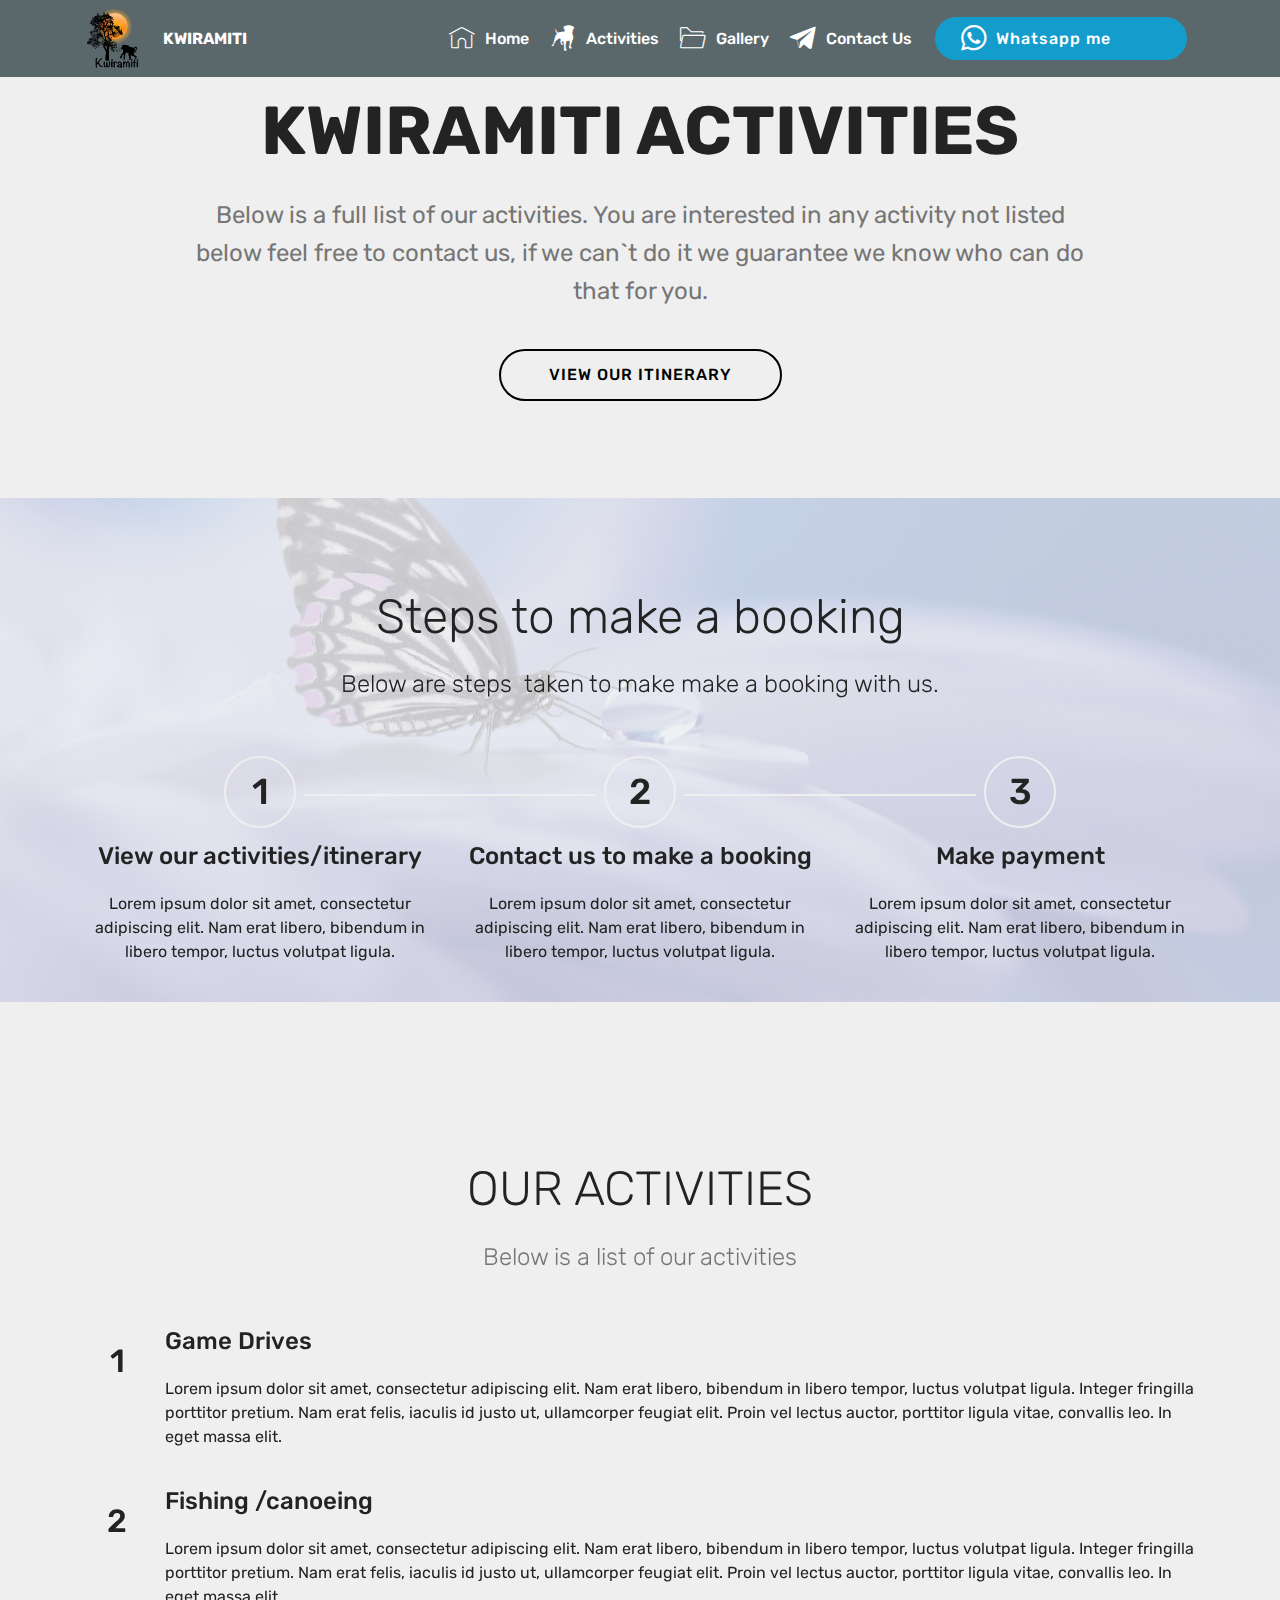
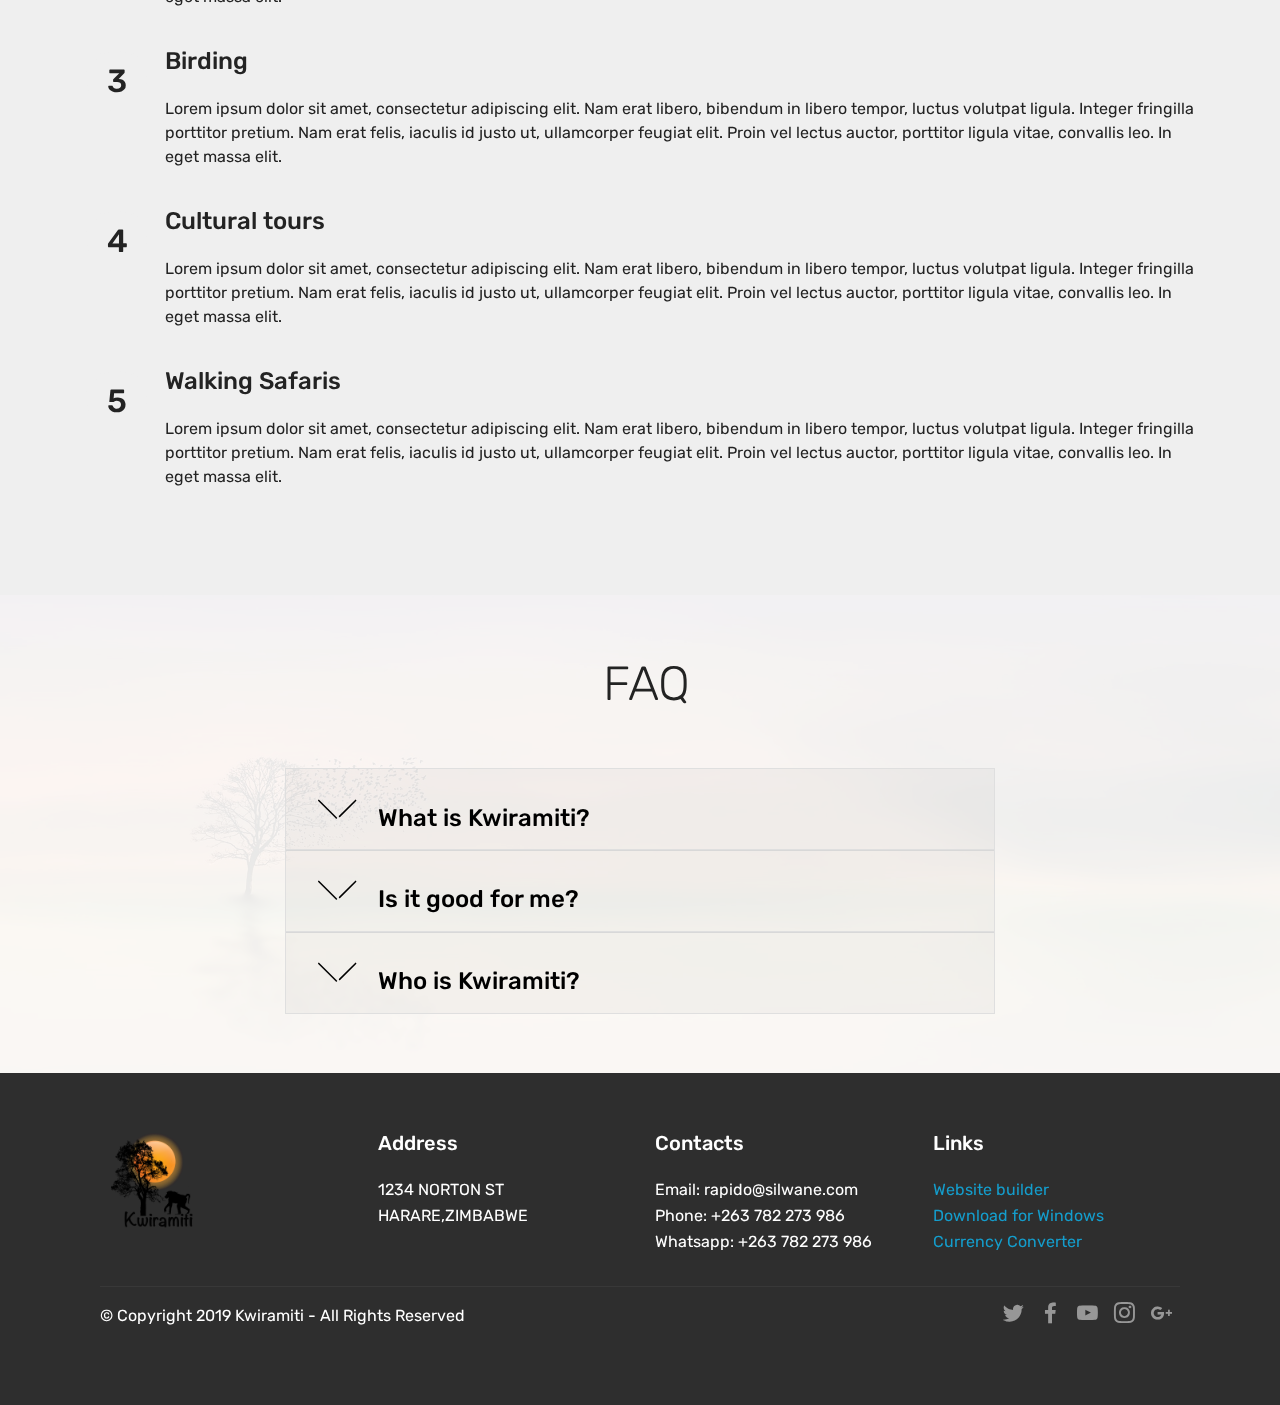
==== commit 6c97bfec: "create github pages" ====
--- a/activities.html
+++ b/activities.html
@@ -45,7 +45,7 @@
                          <img src="assets/images/logo-web-large.png" alt="Mobirise" title="" style="height: 3.8rem;">
                     </a>
                 </span>
-                <span class="navbar-caption-wrap"><a class="navbar-caption text-white display-4" href="https://mobirise.co">KWIRAMITI</a></span>
+                <span class="navbar-caption-wrap"><a class="navbar-caption text-white display-4" href="https://sites.google.com/view/ictnomads/home" target="_blank">KWIRAMITI</a></span>
             </div>
         </div>
         <div class="collapse navbar-collapse" id="navbarSupportedContent">
@@ -63,7 +63,7 @@
     </nav>
 </section>
 
-<section class="engine"><a href="https://mobirise.info/x">css templates</a></section><section class="header1 cid-s9trLxJYVZ" id="header16-q">
+<section class="engine"><a href="https://mobirise.info/d">free site maker</a></section><section class="header1 cid-s9trLxJYVZ" id="header16-q">
 
     
 
@@ -72,7 +72,7 @@
     <div class="container">
         <div class="row justify-content-md-center">
             <div class="col-md-10 align-center">
-                <h1 class="mbr-section-title mbr-bold pb-3 mbr-fonts-style display-1">SILWANE ACTIVITIES</h1>
+                <h1 class="mbr-section-title mbr-bold pb-3 mbr-fonts-style display-1">KWIRAMITI ACTIVITIES</h1>
                 
                 <p class="mbr-text pb-3 mbr-fonts-style display-5">Below is a full list of our activities. You are interested in any activity not listed below feel free to contact us, if we can`t do it we guarantee we know who can do that for you.</p>
                 <div class="mbr-section-btn"><a class="btn btn-md btn-black-outline display-4" href="https://mobirise.co">VIEW OUR ITINERARY</a></div>
--- a/assets/mobirise/css/mbr-additional.css
+++ b/assets/mobirise/css/mbr-additional.css
@@ -712,12 +712,12 @@
 }
 .cid-s9t8nsLyzi .navbar {
   padding: .5rem 0;
-  background: #5b686b;
+  background: #333333;
   transition: none;
   min-height: 77px;
 }
 .cid-s9t8nsLyzi .navbar-dropdown.bg-color.transparent.opened {
-  background: #5b686b;
+  background: #333333;
 }
 .cid-s9t8nsLyzi a {
   font-style: normal;
@@ -808,7 +808,7 @@
   padding-bottom: 0;
 }
 .cid-s9t8nsLyzi .dropdown .dropdown-menu {
-  background: #5b686b;
+  background: #333333;
   visibility: hidden;
   display: block;
   position: absolute;
@@ -1830,6 +1830,9 @@
     margin: 1rem 0 0 0;
   }
 }
+.cid-s9tw2jx7LE H2 {
+  text-align: center;
+}
 .cid-s9twqcmDYs {
   padding-top: 15px;
   padding-bottom: 15px;
--- a/assets/mobirise/css/mbr-additional.css
+++ b/assets/mobirise/css/mbr-additional.css
@@ -712,12 +712,12 @@
 }
 .cid-s9t8nsLyzi .navbar {
   padding: .5rem 0;
-  background: #5b686b;
+  background: #333333;
   transition: none;
   min-height: 77px;
 }
 .cid-s9t8nsLyzi .navbar-dropdown.bg-color.transparent.opened {
-  background: #5b686b;
+  background: #333333;
 }
 .cid-s9t8nsLyzi a {
   font-style: normal;
@@ -808,7 +808,7 @@
   padding-bottom: 0;
 }
 .cid-s9t8nsLyzi .dropdown .dropdown-menu {
-  background: #5b686b;
+  background: #333333;
   visibility: hidden;
   display: block;
   position: absolute;
@@ -1830,6 +1830,9 @@
     margin: 1rem 0 0 0;
   }
 }
+.cid-s9tw2jx7LE H2 {
+  text-align: center;
+}
 .cid-s9twqcmDYs {
   padding-top: 15px;
   padding-bottom: 15px;
